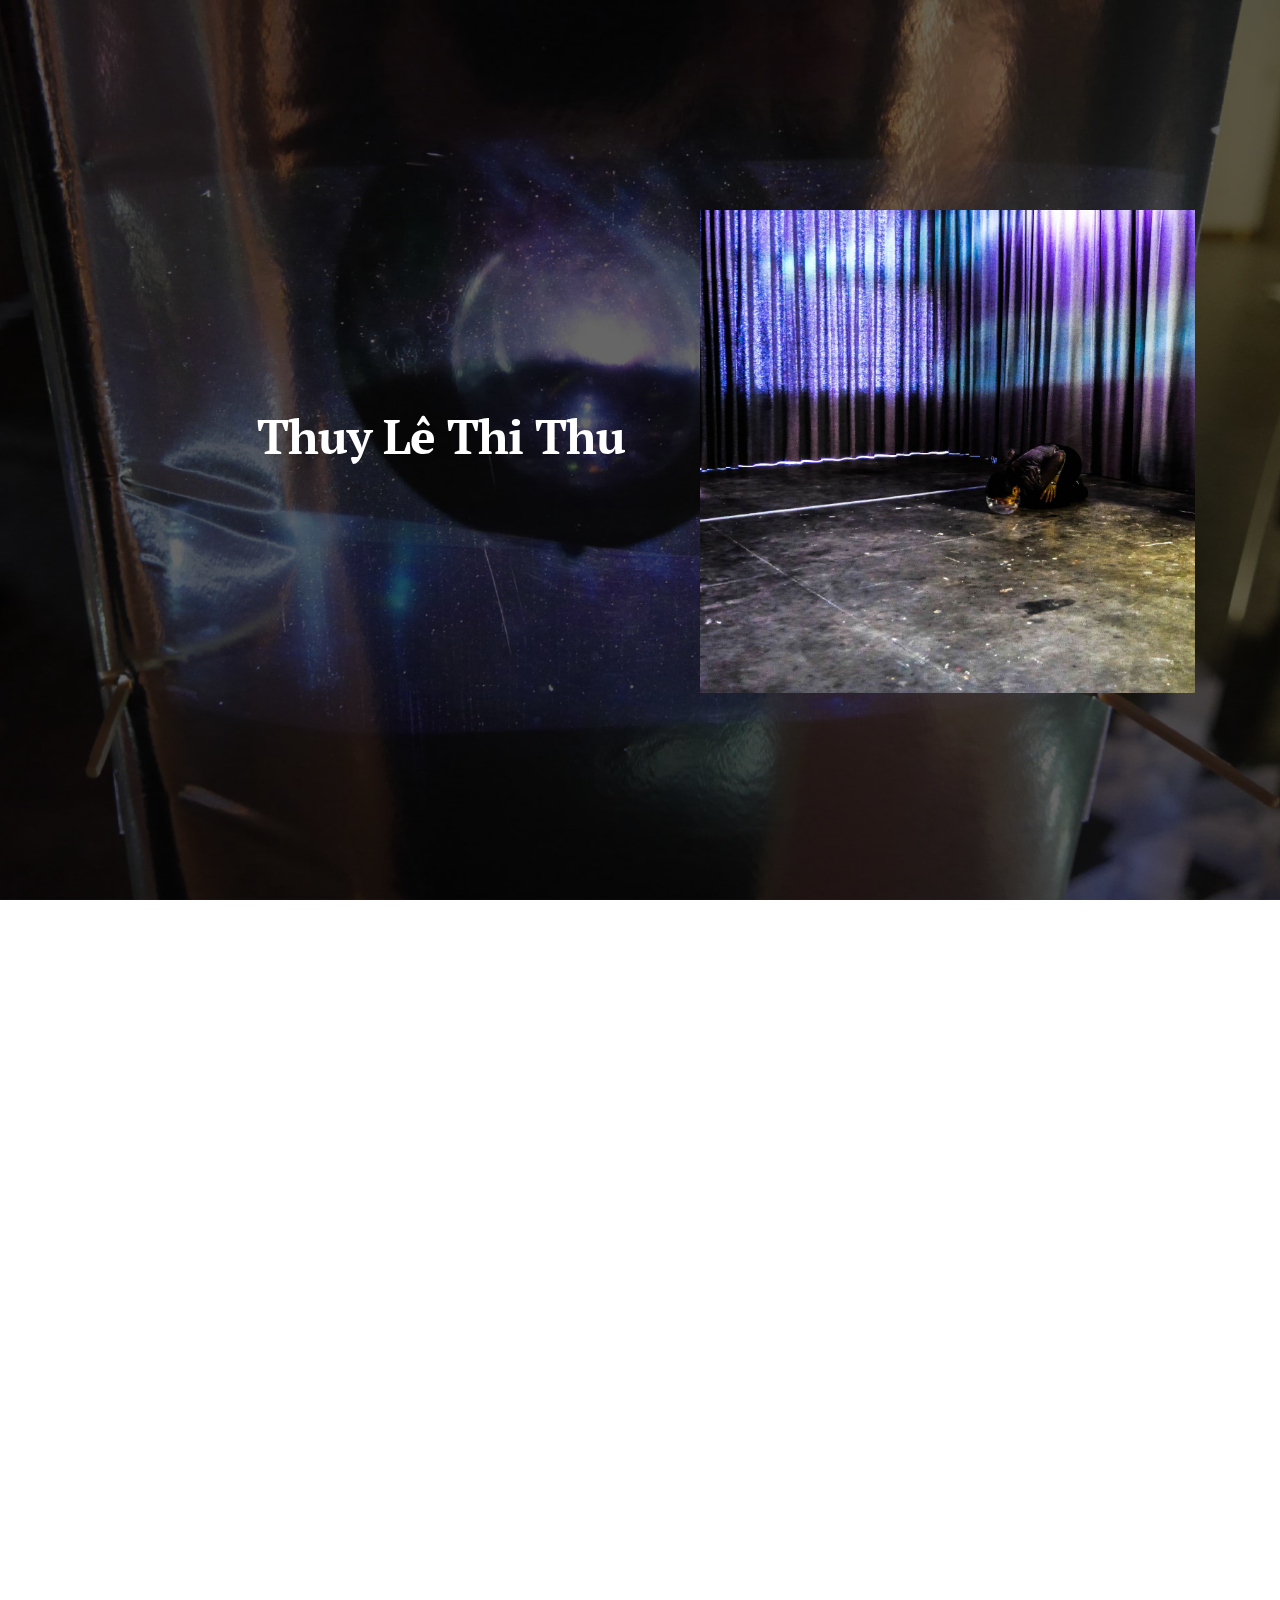
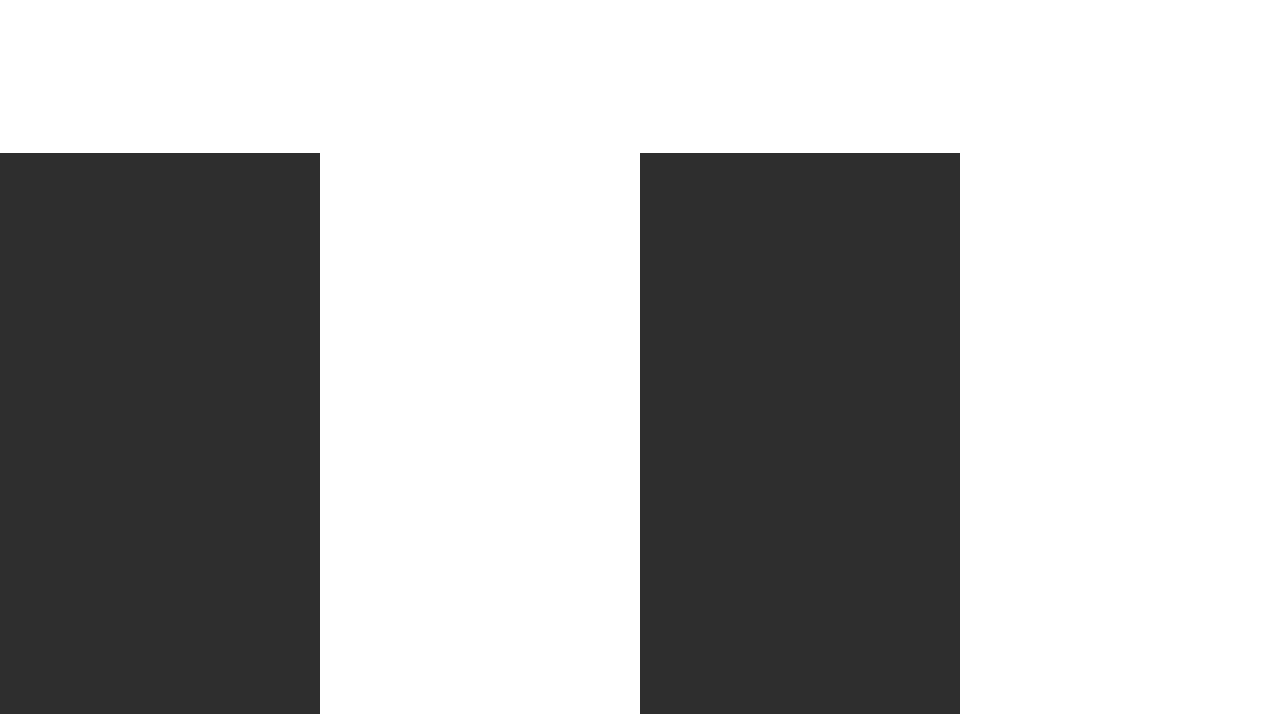
==== index.html @ 08c56f31 "create github pages" ====
<!DOCTYPE html>
<html>
<head>
  <!-- Site made with Mobirise Website Builder v3.12.1, https://mobirise.com -->
  <meta charset="UTF-8">
  <meta http-equiv="X-UA-Compatible" content="IE=edge">
  <meta name="generator" content="Mobirise v3.12.1, mobirise.com">
  <meta name="viewport" content="width=device-width, initial-scale=1">
  <link rel="shortcut icon" href="assets/images/logo.png" type="image/x-icon">
  <meta name="description" content="© Thuy Lê Thi Thu">
  <title>Website_1</title>
  <link rel="stylesheet" href="https://fonts.googleapis.com/css?family=Lora:400,700,400italic,700italic&amp;subset=latin">
  <link rel="stylesheet" href="https://fonts.googleapis.com/css?family=Montserrat:400,700">
  <link rel="stylesheet" href="https://fonts.googleapis.com/css?family=Raleway:100,100i,200,200i,300,300i,400,400i,500,500i,600,600i,700,700i,800,800i,900,900i">
  <link rel="stylesheet" href="assets/bootstrap-material-design-font/css/material.css">
  <link rel="stylesheet" href="assets/tether/tether.min.css">
  <link rel="stylesheet" href="assets/bootstrap/css/bootstrap.min.css">
  <link rel="stylesheet" href="assets/animate.css/animate.min.css">
  <link rel="stylesheet" href="assets/theme/css/style.css">
  <link rel="stylesheet" href="assets/mobirise/css/mbr-additional.css" type="text/css">
  
  
  
</head>
<body>
<section class="mbr-section mbr-section-hero mbr-section-full header2 mbr-parallax-background" id="index-header2-1" style="background-image: url(assets/images/mobirise-2000x1333.jpg);">

    <div class="mbr-overlay" style="opacity: 0.6; background-color: rgb(0, 0, 0);">
    </div>

    <div class="mbr-table mbr-table-full">
        <div class="mbr-table-cell">

            <div class="container">
                <div class="mbr-section row">
                    <div class="mbr-table-md-up">
                        
                        
                        

                        <div class="mbr-table-cell col-md-5 content-size text-xs-center text-md-right">

                            <h3 class="mbr-section-title display-2">Thuy Lê Thi Thu</h3>

                            <div class="mbr-section-text">
                                <p></p>
                            </div>

                            

                        </div>
                        <div class="mbr-table-cell mbr-valign-top mbr-left-padding-md-up col-md-7 image-size" style="width: 50%;">
                            <div class="mbr-figure"><a href="index.html#index-image1-0"><img src="assets/images/p1050682-1400x1364.jpg" alt="©Thuy Lê Thi Thu" title="Gent 2017"></a></div>
                        </div>

                    </div>
                </div>
            </div>

        </div>
    </div>

    

</section>

<section class="engine"><a rel="external" href="https://mobirise.com">Mobirise Site Maker</a></section><section class="mbr-section mbr-section-nopadding mbr-figure--caption-outside-bottom" id="index-image1-0">
    <div class="mbr-figure">
        <div><a href="index.html#index-image1-0"><img src="assets/images/mobirise-1400x933.jpg" alt="©Thuy Lê Thi Thu" title="Gent 2017"></a></div>
        
    </div>
</section>

<section class="mbr-cards mbr-section mbr-section-nopadding" id="index-features1-0" style="background-color: rgb(255, 255, 255);">

        

    <div class="mbr-cards-row row striped">

        <div class="mbr-cards-col col-xs-12 col-lg-3" style="padding-top: 80px; padding-bottom: 80px;">
            <div class="container">
                <div class="card cart-block">
                    <div class="card-img"><a href="index.html#index-image1-0"><img src="assets/images/mobirise-600x900.jpg" class="card-img-top" title="© Thuy Lê Thi Thu"></a></div>
                    <div class="card-block">
                        <h4 class="card-title"></h4>
                        <h5 class="card-subtitle"></h5>
                        
                        
                    </div>
                </div>
            </div>
        </div>
        <div class="mbr-cards-col col-xs-12 col-lg-3" style="padding-top: 80px; padding-bottom: 80px;">
            <div class="container">
                <div class="card cart-block">
                    <div class="card-img"><a href="index.html#index-image1-0"><img src="assets/images/mobirise-600x450.jpg" class="card-img-top" title="Gent 2017"></a></div>
                    <div class="card-block">
                        <h4 class="card-title"></h4>
                        <h5 class="card-subtitle"></h5>
                        
                        
                    </div>
                </div>
            </div>
        </div>
        <div class="mbr-cards-col col-xs-12 col-lg-3" style="padding-top: 80px; padding-bottom: 80px;">
            <div class="container">
                <div class="card cart-block">
                    <div class="card-img"><a href="index.html#index-image1-0"><img src="assets/images/img-4206kopie-600x653.jpg" class="card-img-top" alt="© Thuy Lê Thi Thu" title="Gent 2017"></a></div>
                    <div class="card-block">
                        <h4 class="card-title"></h4>
                        <h5 class="card-subtitle"></h5>
                        
                        
                    </div>
                </div>
            </div>
        </div>
        <div class="mbr-cards-col col-xs-12 col-lg-3" style="padding-top: 80px; padding-bottom: 80px;">
            <div class="container">
                <div class="card cart-block">
                    <div class="card-img"><a href="index.html#index-image1-0"><img src="assets/images/mobirise-4-600x400.jpg" class="card-img-top" alt="© Thuy Lê Thi Thu" title="Gent 2017"></a></div>
                    <div class="card-block">
                        <h4 class="card-title"></h4>
                        <h5 class="card-subtitle"></h5>
                        
                        
                    </div>
                </div>
            </div>
        </div>
        
        
    </div>
</section>


  <script src="assets/web/assets/jquery/jquery.min.js"></script>
  <script src="assets/tether/tether.min.js"></script>
  <script src="assets/bootstrap/js/bootstrap.min.js"></script>
  <script src="assets/smooth-scroll/smooth-scroll.js"></script>
  <script src="assets/jarallax/jarallax.js"></script>
  <script src="assets/viewport-checker/jquery.viewportchecker.js"></script>
  <script src="assets/theme/js/script.js"></script>
  
  
  <input name="animation" type="hidden">
  </body>
</html>
---- assets/bootstrap-material-design-font/css/material.css ----
@font-face {
  font-family: 'Material-Design-Icons';
  src: url('../fonts/Material-Design-Icons.eot?3ocs8m');
  src: url('../fonts/Material-Design-Icons.eot?#iefix3ocs8m') format('embedded-opentype'), url('../fonts/Material-Design-Icons.woff?3ocs8m') format('woff'), url('../fonts/Material-Design-Icons.ttf?3ocs8m') format('truetype'), url('../fonts/Material-Design-Icons.svg?3ocs8m#Material-Design-Icons') format('svg');
  font-weight: normal;
  font-style: normal;
}
[class^="mdi-"],
[class*="mdi-"] {
  speak: none;
  display: inline-block;
  font-style: normal;
  font-variant:normal;
  font-weight:normal;
  /*font-size:24px;*/
  line-height:1;
  font-family:'Material-Design-Icons' !important;
  text-rendering: auto;
  
  -webkit-font-smoothing: antialiased;
  -moz-osx-font-smoothing: grayscale;
  -webkit-transform: translate(0, 0);
      -ms-transform: translate(0, 0);
          transform: translate(0, 0);
}
[class^="mdi-"]:before,
[class*="mdi-"]:before {
  display: inline-block;
  speak: none;
  text-decoration: inherit;
}
[class^="mdi-"].pull-left,
[class*="mdi-"].pull-left {
  margin-right: .3em;
}
[class^="mdi-"].pull-right,
[class*="mdi-"].pull-right {
  margin-left: .3em;
}
[class^="mdi-"].mdi-lg:before,
[class*="mdi-"].mdi-lg:before,
[class^="mdi-"].mdi-lg:after,
[class*="mdi-"].mdi-lg:after {
  font-size: 1.33333333em;
  line-height: 0.75em;
  vertical-align: -15%;
}
[class^="mdi-"].mdi-2x:before,
[class*="mdi-"].mdi-2x:before,
[class^="mdi-"].mdi-2x:after,
[class*="mdi-"].mdi-2x:after {
  font-size: 2em;
}
[class^="mdi-"].mdi-3x:before,
[class*="mdi-"].mdi-3x:before,
[class^="mdi-"].mdi-3x:after,
[class*="mdi-"].mdi-3x:after {
  font-size: 3em;
}
[class^="mdi-"].mdi-4x:before,
[class*="mdi-"].mdi-4x:before,
[class^="mdi-"].mdi-4x:after,
[class*="mdi-"].mdi-4x:after {
  font-size: 4em;
}
[class^="mdi-"].mdi-5x:before,
[class*="mdi-"].mdi-5x:before,
[class^="mdi-"].mdi-5x:after,
[class*="mdi-"].mdi-5x:after {
  font-size: 5em;
}
[class^="mdi-device-signal-cellular-"]:after,
[class^="mdi-device-battery-"]:after,
[class^="mdi-device-battery-charging-"]:after,
[class^="mdi-device-signal-cellular-connected-no-internet-"]:after,
[class^="mdi-device-signal-wifi-"]:after,
[class^="mdi-device-signal-wifi-statusbar-not-connected"]:after,
.mdi-device-network-wifi:after {
  opacity: .3;
  position: absolute;
  left: 0;
  top: 0;
  z-index: 1;
  display: inline-block;
  speak: none;
  text-decoration: inherit;
}
[class^="mdi-device-signal-cellular-"]:after {
  content: "\e758";
}
[class^="mdi-device-battery-"]:after {
  content: "\e735";
}
[class^="mdi-device-battery-charging-"]:after {
  content: "\e733";
}
[class^="mdi-device-signal-cellular-connected-no-internet-"]:after {
  content: "\e75d";
}
[class^="mdi-device-signal-wifi-"]:after,
.mdi-device-network-wifi:after {
  content: "\e765";
}
[class^="mdi-device-signal-wifi-statusbasr-not-connected"]:after {
  content: "\e8f7";
}
.mdi-device-signal-cellular-off:after,
.mdi-device-signal-cellular-null:after,
.mdi-device-signal-cellular-no-sim:after,
.mdi-device-signal-wifi-off:after,
.mdi-device-signal-wifi-4-bar:after,
.mdi-device-signal-cellular-4-bar:after,
.mdi-device-battery-alert:after,
.mdi-device-signal-cellular-connected-no-internet-4-bar:after,
.mdi-device-battery-std:after,
.mdi-device-battery-full .mdi-device-battery-unknown:after {
  content: "";
}
.mdi-fw {
  width: 1.28571429em;
  text-align: center;
}
.mdi-ul {
  padding-left: 0;
  margin-left: 2.14285714em;
  list-style-type: none;
}
.mdi-ul > li {
  position: relative;
}
.mdi-li {
  position: absolute;
  left: -2.14285714em;
  width: 2.14285714em;
  top: 0.14285714em;
  text-align: center;
}
.mdi-li.mdi-lg {
  left: -1.85714286em;
}
.mdi-border {
  padding: .2em .25em .15em;
  border: solid 0.08em #eeeeee;
  border-radius: .1em;
}
.mdi-spin {
  -webkit-animation: mdi-spin 2s infinite linear;
  animation: mdi-spin 2s infinite linear;
  -webkit-transform-origin: 50% 50%;
  -ms-transform-origin: 50% 50%;
      transform-origin: 50% 50%;
}
.mdi-pulse {
  -webkit-animation: mdi-spin 1s steps(8) infinite;
  animation: mdi-spin 1s steps(8) infinite;
  -webkit-transform-origin: 50% 50%;
  -ms-transform-origin: 50% 50%;
      transform-origin: 50% 50%;
}
@-webkit-keyframes mdi-spin {
  0% {
    -webkit-transform: rotate(0deg);
    transform: rotate(0deg);
  }
  100% {
    -webkit-transform: rotate(359deg);
    transform: rotate(359deg);
  }
}
@keyframes mdi-spin {
  0% {
    -webkit-transform: rotate(0deg);
    transform: rotate(0deg);
  }
  100% {
    -webkit-transform: rotate(359deg);
    transform: rotate(359deg);
  }
}
.mdi-rotate-90 {
  filter: progid:DXImageTransform.Microsoft.BasicImage(rotation=1);
  -webkit-transform: rotate(90deg);
  -ms-transform: rotate(90deg);
  transform: rotate(90deg);
}
.mdi-rotate-180 {
  filter: progid:DXImageTransform.Microsoft.BasicImage(rotation=2);
  -webkit-transform: rotate(180deg);
  -ms-transform: rotate(180deg);
  transform: rotate(180deg);
}
.mdi-rotate-270 {
  filter: progid:DXImageTransform.Microsoft.BasicImage(rotation=3);
  -webkit-transform: rotate(270deg);
  -ms-transform: rotate(270deg);
  transform: rotate(270deg);
}
.mdi-flip-horizontal {
  filter: progid:DXImageTransform.Microsoft.BasicImage(rotation=0, mirror=1);
  -webkit-transform: scale(-1, 1);
  -ms-transform: scale(-1, 1);
  transform: scale(-1, 1);
}
.mdi-flip-vertical {
  filter: progid:DXImageTransform.Microsoft.BasicImage(rotation=2, mirror=1);
  -webkit-transform: scale(1, -1);
  -ms-transform: scale(1, -1);
  transform: scale(1, -1);
}
:root .mdi-rotate-90,
:root .mdi-rotate-180,
:root .mdi-rotate-270,
:root .mdi-flip-horizontal,
:root .mdi-flip-vertical {
  -webkit-filter: none;
          filter: none;
}
.mdi-stack {
  position: relative;
  display: inline-block;
  width: 2em;
  height: 2em;
  line-height: 2em;
  vertical-align: middle;
}
.mdi-stack-1x,
.mdi-stack-2x {
  position: absolute;
  left: 0;
  width: 100%;
  text-align: center;
}
.mdi-stack-1x {
  line-height: inherit;
}
.mdi-stack-2x {
  font-size: 2em;
}
.mdi-inverse {
  color: #ffffff;
}
/* Start Icons */
.mdi-action-3d-rotation:before {
  content: "\e600";
}
.mdi-action-accessibility:before {
  content: "\e601";
}
.mdi-action-account-balance-wallet:before {
  content: "\e602";
}
.mdi-action-account-balance:before {
  content: "\e603";
}
.mdi-action-account-box:before {
  content: "\e604";
}
.mdi-action-account-child:before {
  content: "\e605";
}
.mdi-action-account-circle:before {
  content: "\e606";
}
.mdi-action-add-shopping-cart:before {
  content: "\e607";
}
.mdi-action-alarm-add:before {
  content: "\e608";
}
.mdi-action-alarm-off:before {
  content: "\e609";
}
.mdi-action-alarm-on:before {
  content: "\e60a";
}
.mdi-action-alarm:before {
  content: "\e60b";
}
.mdi-action-android:before {
  content: "\e60c";
}
.mdi-action-announcement:before {
  content: "\e60d";
}
.mdi-action-aspect-ratio:before {
  content: "\e60e";
}
.mdi-action-assessment:before {
  content: "\e60f";
}
.mdi-action-assignment-ind:before {
  content: "\e610";
}
.mdi-action-assignment-late:before {
  content: "\e611";
}
.mdi-action-assignment-return:before {
  content: "\e612";
}
.mdi-action-assignment-returned:before {
  content: "\e613";
}
.mdi-action-assignment-turned-in:before {
  content: "\e614";
}
.mdi-action-assignment:before {
  content: "\e615";
}
.mdi-action-autorenew:before {
  content: "\e616";
}
.mdi-action-backup:before {
  content: "\e617";
}
.mdi-action-book:before {
  content: "\e618";
}
.mdi-action-bookmark-outline:before {
  content: "\e619";
}
.mdi-action-bookmark:before {
  content: "\e61a";
}
.mdi-action-bug-report:before {
  content: "\e61b";
}
.mdi-action-cached:before {
  content: "\e61c";
}
.mdi-action-check-circle:before {
  content: "\e61d";
}
.mdi-action-class:before {
  content: "\e61e";
}
.mdi-action-credit-card:before {
  content: "\e61f";
}
.mdi-action-dashboard:before {
  content: "\e620";
}
.mdi-action-delete:before {
  content: "\e621";
}
.mdi-action-description:before {
  content: "\e622";
}
.mdi-action-dns:before {
  content: "\e623";
}
.mdi-action-done-all:before {
  content: "\e624";
}
.mdi-action-done:before {
  content: "\e625";
}
.mdi-action-event:before {
  content: "\e626";
}
.mdi-action-exit-to-app:before {
  content: "\e627";
}
.mdi-action-explore:before {
  content: "\e628";
}
.mdi-action-extension:before {
  content: "\e629";
}
.mdi-action-face-unlock:before {
  content: "\e62a";
}
.mdi-action-favorite-outline:before {
  content: "\e62b";
}
.mdi-action-favorite:before {
  content: "\e62c";
}
.mdi-action-find-in-page:before {
  content: "\e62d";
}
.mdi-action-find-replace:before {
  content: "\e62e";
}
.mdi-action-flip-to-back:before {
  content: "\e62f";
}
.mdi-action-flip-to-front:before {
  content: "\e630";
}
.mdi-action-get-app:before {
  content: "\e631";
}
.mdi-action-grade:before {
  content: "\e632";
}
.mdi-action-group-work:before {
  content: "\e633";
}
.mdi-action-help:before {
  content: "\e634";
}
.mdi-action-highlight-remove:before {
  content: "\e635";
}
.mdi-action-history:before {
  content: "\e636";
}
.mdi-action-home:before {
  content: "\e637";
}
.mdi-action-https:before {
  content: "\e638";
}
.mdi-action-info-outline:before {
  content: "\e639";
}
.mdi-action-info:before {
  content: "\e63a";
}
.mdi-action-input:before {
  content: "\e63b";
}
.mdi-action-invert-colors:before {
  content: "\e63c";
}
.mdi-action-label-outline:before {
  content: "\e63d";
}
.mdi-action-label:before {
  content: "\e63e";
}
.mdi-action-language:before {
  content: "\e63f";
}
.mdi-action-launch:before {
  content: "\e640";
}
.mdi-action-list:before {
  content: "\e641";
}
.mdi-action-lock-open:before {
  content: "\e642";
}
.mdi-action-lock-outline:before {
  content: "\e643";
}
.mdi-action-lock:before {
  content: "\e644";
}
.mdi-action-loyalty:before {
  content: "\e645";
}
.mdi-action-markunread-mailbox:before {
  content: "\e646";
}
.mdi-action-note-add:before {
  content: "\e647";
}
.mdi-action-open-in-browser:before {
  content: "\e648";
}
.mdi-action-open-in-new:before {
  content: "\e649";
}
.mdi-action-open-with:before {
  content: "\e64a";
}
.mdi-action-pageview:before {
  content: "\e64b";
}
.mdi-action-payment:before {
  content: "\e64c";
}
.mdi-action-perm-camera-mic:before {
  content: "\e64d";
}
.mdi-action-perm-contact-cal:before {
  content: "\e64e";
}
.mdi-action-perm-data-setting:before {
  content: "\e64f";
}
.mdi-action-perm-device-info:before {
  content: "\e650";
}
.mdi-action-perm-identity:before {
  content: "\e651";
}
.mdi-action-perm-media:before {
  content: "\e652";
}
.mdi-action-perm-phone-msg:before {
  content: "\e653";
}
.mdi-action-perm-scan-wifi:before {
  content: "\e654";
}
.mdi-action-picture-in-picture:before {
  content: "\e655";
}
.mdi-action-polymer:before {
  content: "\e656";
}
.mdi-action-print:before {
  content: "\e657";
}
.mdi-action-query-builder:before {
  content: "\e658";
}
.mdi-action-question-answer:before {
  content: "\e659";
}
.mdi-action-receipt:before {
  content: "\e65a";
}
.mdi-action-redeem:before {
  content: "\e65b";
}
.mdi-action-reorder:before {
  content: "\e65c";
}
.mdi-action-report-problem:before {
  content: "\e65d";
}
.mdi-action-restore:before {
  content: "\e65e";
}
.mdi-action-room:before {
  content: "\e65f";
}
.mdi-action-schedule:before {
  content: "\e660";
}
.mdi-action-search:before {
  content: "\e661";
}
.mdi-action-settings-applications:before {
  content: "\e662";
}
.mdi-action-settings-backup-restore:before {
  content: "\e663";
}
.mdi-action-settings-bluetooth:before {
  content: "\e664";
}
.mdi-action-settings-cell:before {
  content: "\e665";
}
.mdi-action-settings-display:before {
  content: "\e666";
}
.mdi-action-settings-ethernet:before {
  content: "\e667";
}
.mdi-action-settings-input-antenna:before {
  content: "\e668";
}
.mdi-action-settings-input-component:before {
  content: "\e669";
}
.mdi-action-settings-input-composite:before {
  content: "\e66a";
}
.mdi-action-settings-input-hdmi:before {
  content: "\e66b";
}
.mdi-action-settings-input-svideo:before {
  content: "\e66c";
}
.mdi-action-settings-overscan:before {
  content: "\e66d";
}
.mdi-action-settings-phone:before {
  content: "\e66e";
}
.mdi-action-settings-power:before {
  content: "\e66f";
}
.mdi-action-settings-remote:before {
  content: "\e670";
}
.mdi-action-settings-voice:before {
  content: "\e671";
}
.mdi-action-settings:before {
  content: "\e672";
}
.mdi-action-shop-two:before {
  content: "\e673";
}
.mdi-action-shop:before {
  content: "\e674";
}
.mdi-action-shopping-basket:before {
  content: "\e675";
}
.mdi-action-shopping-cart:before {
  content: "\e676";
}
.mdi-action-speaker-notes:before {
  content: "\e677";
}
.mdi-action-spellcheck:before {
  content: "\e678";
}
.mdi-action-star-rate:before {
  content: "\e679";
}
.mdi-action-stars:before {
  content: "\e67a";
}
.mdi-action-store:before {
  content: "\e67b";
}
.mdi-action-subject:before {
  content: "\e67c";
}
.mdi-action-supervisor-account:before {
  content: "\e67d";
}
.mdi-action-swap-horiz:before {
  content: "\e67e";
}
.mdi-action-swap-vert-circle:before {
  content: "\e67f";
}
.mdi-action-swap-vert:before {
  content: "\e680";
}
.mdi-action-system-update-tv:before {
  content: "\e681";
}
.mdi-action-tab-unselected:before {
  content: "\e682";
}
.mdi-action-tab:before {
  content: "\e683";
}
.mdi-action-theaters:before {
  content: "\e684";
}
.mdi-action-thumb-down:before {
  content: "\e685";
}
.mdi-action-thumb-up:before {
  content: "\e686";
}
.mdi-action-thumbs-up-down:before {
  content: "\e687";
}
.mdi-action-toc:before {
  content: "\e688";
}
.mdi-action-today:before {
  content: "\e689";
}
.mdi-action-track-changes:before {
  content: "\e68a";
}
.mdi-action-translate:before {
  content: "\e68b";
}
.mdi-action-trending-down:before {
  content: "\e68c";
}
.mdi-action-trending-neutral:before {
  content: "\e68d";
}
.mdi-action-trending-up:before {
  content: "\e68e";
}
.mdi-action-turned-in-not:before {
  content: "\e68f";
}
.mdi-action-turned-in:before {
  content: "\e690";
}
.mdi-action-verified-user:before {
  content: "\e691";
}
.mdi-action-view-agenda:before {
  content: "\e692";
}
.mdi-action-view-array:before {
  content: "\e693";
}
.mdi-action-view-carousel:before {
  content: "\e694";
}
.mdi-action-view-column:before {
  content: "\e695";
}
.mdi-action-view-day:before {
  content: "\e696";
}
.mdi-action-view-headline:before {
  content: "\e697";
}
.mdi-action-view-list:before {
  content: "\e698";
}
.mdi-action-view-module:before {
  content: "\e699";
}
.mdi-action-view-quilt:before {
  content: "\e69a";
}
.mdi-action-view-stream:before {
  content: "\e69b";
}
.mdi-action-view-week:before {
  content: "\e69c";
}
.mdi-action-visibility-off:before {
  content: "\e69d";
}
.mdi-action-visibility:before {
  content: "\e69e";
}
.mdi-action-wallet-giftcard:before {
  content: "\e69f";
}
.mdi-action-wallet-membership:before {
  content: "\e6a0";
}
.mdi-action-wallet-travel:before {
  content: "\e6a1";
}
.mdi-action-work:before {
  content: "\e6a2";
}
.mdi-alert-error:before {
  content: "\e6a3";
}
.mdi-alert-warning:before {
  content: "\e6a4";
}
.mdi-av-album:before {
  content: "\e6a5";
}
.mdi-av-closed-caption:before {
  content: "\e6a6";
}
.mdi-av-equalizer:before {
  content: "\e6a7";
}
.mdi-av-explicit:before {
  content: "\e6a8";
}
.mdi-av-fast-forward:before {
  content: "\e6a9";
}
.mdi-av-fast-rewind:before {
  content: "\e6aa";
}
.mdi-av-games:before {
  content: "\e6ab";
}
.mdi-av-hearing:before {
  content: "\e6ac";
}
.mdi-av-high-quality:before {
  content: "\e6ad";
}
.mdi-av-loop:before {
  content: "\e6ae";
}
.mdi-av-mic-none:before {
  content: "\e6af";
}
.mdi-av-mic-off:before {
  content: "\e6b0";
}
.mdi-av-mic:before {
  content: "\e6b1";
}
.mdi-av-movie:before {
  content: "\e6b2";
}
.mdi-av-my-library-add:before {
  content: "\e6b3";
}
.mdi-av-my-library-books:before {
  content: "\e6b4";
}
.mdi-av-my-library-music:before {
  content: "\e6b5";
}
.mdi-av-new-releases:before {
  content: "\e6b6";
}
.mdi-av-not-interested:before {
  content: "\e6b7";
}
.mdi-av-pause-circle-fill:before {
  content: "\e6b8";
}
.mdi-av-pause-circle-outline:before {
  content: "\e6b9";
}
.mdi-av-pause:before {
  content: "\e6ba";
}
.mdi-av-play-arrow:before {
  content: "\e6bb";
}
.mdi-av-play-circle-fill:before {
  content: "\e6bc";
}
.mdi-av-play-circle-outline:before {
  content: "\e6bd";
}
.mdi-av-play-shopping-bag:before {
  content: "\e6be";
}
.mdi-av-playlist-add:before {
  content: "\e6bf";
}
.mdi-av-queue-music:before {
  content: "\e6c0";
}
.mdi-av-queue:before {
  content: "\e6c1";
}
.mdi-av-radio:before {
  content: "\e6c2";
}
.mdi-av-recent-actors:before {
  content: "\e6c3";
}
.mdi-av-repeat-one:before {
  content: "\e6c4";
}
.mdi-av-repeat:before {
  content: "\e6c5";
}
.mdi-av-replay:before {
  content: "\e6c6";
}
.mdi-av-shuffle:before {
  content: "\e6c7";
}
.mdi-av-skip-next:before {
  content: "\e6c8";
}
.mdi-av-skip-previous:before {
  content: "\e6c9";
}
.mdi-av-snooze:before {
  content: "\e6ca";
}
.mdi-av-stop:before {
  content: "\e6cb";
}
.mdi-av-subtitles:before {
  content: "\e6cc";
}
.mdi-av-surround-sound:before {
  content: "\e6cd";
}
.mdi-av-timer:before {
  content: "\e6ce";
}
.mdi-av-video-collection:before {
  content: "\e6cf";
}
.mdi-av-videocam-off:before {
  content: "\e6d0";
}
.mdi-av-videocam:before {
  content: "\e6d1";
}
.mdi-av-volume-down:before {
  content: "\e6d2";
}
.mdi-av-volume-mute:before {
  content: "\e6d3";
}
.mdi-av-volume-off:before {
  content: "\e6d4";
}
.mdi-av-volume-up:before {
  content: "\e6d5";
}
.mdi-av-web:before {
  content: "\e6d6";
}
.mdi-communication-business:before {
  content: "\e6d7";
}
.mdi-communication-call-end:before {
  content: "\e6d8";
}
.mdi-communication-call-made:before {
  content: "\e6d9";
}
.mdi-communication-call-merge:before {
  content: "\e6da";
}
.mdi-communication-call-missed:before {
  content: "\e6db";
}
.mdi-communication-call-received:before {
  content: "\e6dc";
}
.mdi-communication-call-split:before {
  content: "\e6dd";
}
.mdi-communication-call:before {
  content: "\e6de";
}
.mdi-communication-chat:before {
  content: "\e6df";
}
.mdi-communication-clear-all:before {
  content: "\e6e0";
}
.mdi-communication-comment:before {
  content: "\e6e1";
}
.mdi-communication-contacts:before {
  content: "\e6e2";
}
.mdi-communication-dialer-sip:before {
  content: "\e6e3";
}
.mdi-communication-dialpad:before {
  content: "\e6e4";
}
.mdi-communication-dnd-on:before {
  content: "\e6e5";
}
.mdi-communication-email:before {
  content: "\e6e6";
}
.mdi-communication-forum:before {
  content: "\e6e7";
}
.mdi-communication-import-export:before {
  content: "\e6e8";
}
.mdi-communication-invert-colors-off:before {
  content: "\e6e9";
}
.mdi-communication-invert-colors-on:before {
  content: "\e6ea";
}
.mdi-communication-live-help:before {
  content: "\e6eb";
}
.mdi-communication-location-off:before {
  content: "\e6ec";
}
.mdi-communication-location-on:before {
  content: "\e6ed";
}
.mdi-communication-message:before {
  content: "\e6ee";
}
.mdi-communication-messenger:before {
  content: "\e6ef";
}
.mdi-communication-no-sim:before {
  content: "\e6f0";
}
.mdi-communication-phone:before {
  content: "\e6f1";
}
.mdi-communication-portable-wifi-off:before {
  content: "\e6f2";
}
.mdi-communication-quick-contacts-dialer:before {
  content: "\e6f3";
}
.mdi-communication-quick-contacts-mail:before {
  content: "\e6f4";
}
.mdi-communication-ring-volume:before {
  content: "\e6f5";
}
.mdi-communication-stay-current-landscape:before {
  content: "\e6f6";
}
.mdi-communication-stay-current-portrait:before {
  content: "\e6f7";
}
.mdi-communication-stay-primary-landscape:before {
  content: "\e6f8";
}
.mdi-communication-stay-primary-portrait:before {
  content: "\e6f9";
}
.mdi-communication-swap-calls:before {
  content: "\e6fa";
}
.mdi-communication-textsms:before {
  content: "\e6fb";
}
.mdi-communication-voicemail:before {
  content: "\e6fc";
}
.mdi-communication-vpn-key:before {
  content: "\e6fd";
}
.mdi-content-add-box:before {
  content: "\e6fe";
}
.mdi-content-add-circle-outline:before {
  content: "\e6ff";
}
.mdi-content-add-circle:before {
  content: "\e700";
}
.mdi-content-add:before {
  content: "\e701";
}
.mdi-content-archive:before {
  content: "\e702";
}
.mdi-content-backspace:before {
  content: "\e703";
}
.mdi-content-block:before {
  content: "\e704";
}
.mdi-content-clear:before {
  content: "\e705";
}
.mdi-content-content-copy:before {
  content: "\e706";
}
.mdi-content-content-cut:before {
  content: "\e707";
}
.mdi-content-content-paste:before {
  content: "\e708";
}
.mdi-content-create:before {
  content: "\e709";
}
.mdi-content-drafts:before {
  content: "\e70a";
}
.mdi-content-filter-list:before {
  content: "\e70b";
}
.mdi-content-flag:before {
  content: "\e70c";
}
.mdi-content-forward:before {
  content: "\e70d";
}
.mdi-content-gesture:before {
  content: "\e70e";
}
.mdi-content-inbox:before {
  content: "\e70f";
}
.mdi-content-link:before {
  content: "\e710";
}
.mdi-content-mail:before {
  content: "\e711";
}
.mdi-content-markunread:before {
  content: "\e712";
}
.mdi-content-redo:before {
  content: "\e713";
}
.mdi-content-remove-circle-outline:before {
  content: "\e714";
}
.mdi-content-remove-circle:before {
  content: "\e715";
}
.mdi-content-remove:before {
  content: "\e716";
}
.mdi-content-reply-all:before {
  content: "\e717";
}
.mdi-content-reply:before {
  content: "\e718";
}
.mdi-content-report:before {
  content: "\e719";
}
.mdi-content-save:before {
  content: "\e71a";
}
.mdi-content-select-all:before {
  content: "\e71b";
}
.mdi-content-send:before {
  content: "\e71c";
}
.mdi-content-sort:before {
  content: "\e71d";
}
.mdi-content-text-format:before {
  content: "\e71e";
}
.mdi-content-undo:before {
  content: "\e71f";
}
.mdi-editor-attach-file:before {
  content: "\e776";
}
.mdi-editor-attach-money:before {
  content: "\e777";
}
.mdi-editor-border-all:before {
  content: "\e778";
}
.mdi-editor-border-bottom:before {
  content: "\e779";
}
.mdi-editor-border-clear:before {
  content: "\e77a";
}
.mdi-editor-border-color:before {
  content: "\e77b";
}
.mdi-editor-border-horizontal:before {
  content: "\e77c";
}
.mdi-editor-border-inner:before {
  content: "\e77d";
}
.mdi-editor-border-left:before {
  content: "\e77e";
}
.mdi-editor-border-outer:before {
  content: "\e77f";
}
.mdi-editor-border-right:before {
  content: "\e780";
}
.mdi-editor-border-style:before {
  content: "\e781";
}
.mdi-editor-border-top:before {
  content: "\e782";
}
.mdi-editor-border-vertical:before {
  content: "\e783";
}
.mdi-editor-format-align-center:before {
  content: "\e784";
}
.mdi-editor-format-align-justify:before {
  content: "\e785";
}
.mdi-editor-format-align-left:before {
  content: "\e786";
}
.mdi-editor-format-align-right:before {
  content: "\e787";
}
.mdi-editor-format-bold:before {
  content: "\e788";
}
.mdi-editor-format-clear:before {
  content: "\e789";
}
.mdi-editor-format-color-fill:before {
  content: "\e78a";
}
.mdi-editor-format-color-reset:before {
  content: "\e78b";
}
.mdi-editor-format-color-text:before {
  content: "\e78c";
}
.mdi-editor-format-indent-decrease:before {
  content: "\e78d";
}
.mdi-editor-format-indent-increase:before {
  content: "\e78e";
}
.mdi-editor-format-italic:before {
  content: "\e78f";
}
.mdi-editor-format-line-spacing:before {
  content: "\e790";
}
.mdi-editor-format-list-bulleted:before {
  content: "\e791";
}
.mdi-editor-format-list-numbered:before {
  content: "\e792";
}
.mdi-editor-format-paint:before {
  content: "\e793";
}
.mdi-editor-format-quote:before {
  content: "\e794";
}
.mdi-editor-format-size:before {
  content: "\e795";
}
.mdi-editor-format-strikethrough:before {
  content: "\e796";
}
.mdi-editor-format-textdirection-l-to-r:before {
  content: "\e797";
}
.mdi-editor-format-textdirection-r-to-l:before {
  content: "\e798";
}
.mdi-editor-format-underline:before {
  content: "\e799";
}
.mdi-editor-functions:before {
  content: "\e79a";
}
.mdi-editor-insert-chart:before {
  content: "\e79b";
}
.mdi-editor-insert-comment:before {
  content: "\e79c";
}
.mdi-editor-insert-drive-file:before {
  content: "\e79d";
}
.mdi-editor-insert-emoticon:before {
  content: "\e79e";
}
.mdi-editor-insert-invitation:before {
  content: "\e79f";
}
.mdi-editor-insert-link:before {
  content: "\e7a0";
}
.mdi-editor-insert-photo:before {
  content: "\e7a1";
}
.mdi-editor-merge-type:before {
  content: "\e7a2";
}
.mdi-editor-mode-comment:before {
  content: "\e7a3";
}
.mdi-editor-mode-edit:before {
  content: "\e7a4";
}
.mdi-editor-publish:before {
  content: "\e7a5";
}
.mdi-editor-vertical-align-bottom:before {
  content: "\e7a6";
}
.mdi-editor-vertical-align-center:before {
  content: "\e7a7";
}
.mdi-editor-vertical-align-top:before {
  content: "\e7a8";
}
.mdi-editor-wrap-text:before {
  content: "\e7a9";
}
.mdi-file-attachment:before {
  content: "\e7aa";
}
.mdi-file-cloud-circle:before {
  content: "\e7ab";
}
.mdi-file-cloud-done:before {
  content: "\e7ac";
}
.mdi-file-cloud-download:before {
  content: "\e7ad";
}
.mdi-file-cloud-off:before {
  content: "\e7ae";
}
.mdi-file-cloud-queue:before {
  content: "\e7af";
}
.mdi-file-cloud-upload:before {
  content: "\e7b0";
}
.mdi-file-cloud:before {
  content: "\e7b1";
}
.mdi-file-file-download:before {
  content: "\e7b2";
}
.mdi-file-file-upload:before {
  content: "\e7b3";
}
.mdi-file-folder-open:before {
  content: "\e7b4";
}
.mdi-file-folder-shared:before {
  content: "\e7b5";
}
.mdi-file-folder:before {
  content: "\e7b6";
}
.mdi-device-access-alarm:before {
  content: "\e720";
}
.mdi-device-access-alarms:before {
  content: "\e721";
}
.mdi-device-access-time:before {
  content: "\e722";
}
.mdi-device-add-alarm:before {
  content: "\e723";
}
.mdi-device-airplanemode-off:before {
  content: "\e724";
}
.mdi-device-airplanemode-on:before {
  content: "\e725";
}
.mdi-device-battery-20:before {
  content: "\e726";
}
.mdi-device-battery-30:before {
  content: "\e727";
}
.mdi-device-battery-50:before {
  content: "\e728";
}
.mdi-device-battery-60:before {
  content: "\e729";
}
.mdi-device-battery-80:before {
  content: "\e72a";
}
.mdi-device-battery-90:before {
  content: "\e72b";
}
.mdi-device-battery-alert:before {
  content: "\e72c";
}
.mdi-device-battery-charging-20:before {
  content: "\e72d";
}
.mdi-device-battery-charging-30:before {
  content: "\e72e";
}
.mdi-device-battery-charging-50:before {
  content: "\e72f";
}
.mdi-device-battery-charging-60:before {
  content: "\e730";
}
.mdi-device-battery-charging-80:before {
  content: "\e731";
}
.mdi-device-battery-charging-90:before {
  content: "\e732";
}
.mdi-device-battery-charging-full:before {
  content: "\e733";
}
.mdi-device-battery-full:before {
  content: "\e734";
}
.mdi-device-battery-std:before {
  content: "\e735";
}
.mdi-device-battery-unknown:before {
  content: "\e736";
}
.mdi-device-bluetooth-connected:before {
  content: "\e737";
}
.mdi-device-bluetooth-disabled:before {
  content: "\e738";
}
.mdi-device-bluetooth-searching:before {
  content: "\e739";
}
.mdi-device-bluetooth:before {
  content: "\e73a";
}
.mdi-device-brightness-auto:before {
  content: "\e73b";
}
.mdi-device-brightness-high:before {
  content: "\e73c";
}
.mdi-device-brightness-low:before {
  content: "\e73d";
}
.mdi-device-brightness-medium:before {
  content: "\e73e";
}
.mdi-device-data-usage:before {
  content: "\e73f";
}
.mdi-device-developer-mode:before {
  content: "\e740";
}
.mdi-device-devices:before {
  content: "\e741";
}
.mdi-device-dvr:before {
  content: "\e742";
}
.mdi-device-gps-fixed:before {
  content: "\e743";
}
.mdi-device-gps-not-fixed:before {
  content: "\e744";
}
.mdi-device-gps-off:before {
  content: "\e745";
}
.mdi-device-location-disabled:before {
  content: "\e746";
}
.mdi-device-location-searching:before {
  content: "\e747";
}
.mdi-device-multitrack-audio:before {
  content: "\e748";
}
.mdi-device-network-cell:before {
  content: "\e749";
}
.mdi-device-network-wifi:before {
  content: "\e74a";
}
.mdi-device-nfc:before {
  content: "\e74b";
}
.mdi-device-now-wallpaper:before {
  content: "\e74c";
}
.mdi-device-now-widgets:before {
  content: "\e74d";
}
.mdi-device-screen-lock-landscape:before {
  content: "\e74e";
}
.mdi-device-screen-lock-portrait:before {
  content: "\e74f";
}
.mdi-device-screen-lock-rotation:before {
  content: "\e750";
}
.mdi-device-screen-rotation:before {
  content: "\e751";
}
.mdi-device-sd-storage:before {
  content: "\e752";
}
.mdi-device-settings-system-daydream:before {
  content: "\e753";
}
.mdi-device-signal-cellular-0-bar:before {
  content: "\e754";
}
.mdi-device-signal-cellular-1-bar:before {
  content: "\e755";
}
.mdi-device-signal-cellular-2-bar:before {
  content: "\e756";
}
.mdi-device-signal-cellular-3-bar:before {
  content: "\e757";
}
.mdi-device-signal-cellular-4-bar:before {
  content: "\e758";
}
.mdi-signal-wifi-statusbar-connected-no-internet-after:before {
  content: "\e8f6";
}
.mdi-device-signal-cellular-connected-no-internet-0-bar:before {
  content: "\e759";
}
.mdi-device-signal-cellular-connected-no-internet-1-bar:before {
  content: "\e75a";
}
.mdi-device-signal-cellular-connected-no-internet-2-bar:before {
  content: "\e75b";
}
.mdi-device-signal-cellular-connected-no-internet-3-bar:before {
  content: "\e75c";
}
.mdi-device-signal-cellular-connected-no-internet-4-bar:before {
  content: "\e75d";
}
.mdi-device-signal-cellular-no-sim:before {
  content: "\e75e";
}
.mdi-device-signal-cellular-null:before {
  content: "\e75f";
}
.mdi-device-signal-cellular-off:before {
  content: "\e760";
}
.mdi-device-signal-wifi-0-bar:before {
  content: "\e761";
}
.mdi-device-signal-wifi-1-bar:before {
  content: "\e762";
}
.mdi-device-signal-wifi-2-bar:before {
  content: "\e763";
}
.mdi-device-signal-wifi-3-bar:before {
  content: "\e764";
}
.mdi-device-signal-wifi-4-bar:before {
  content: "\e765";
}
.mdi-device-signal-wifi-off:before {
  content: "\e766";
}
.mdi-device-signal-wifi-statusbar-1-bar:before {
  content: "\e767";
}
.mdi-device-signal-wifi-statusbar-2-bar:before {
  content: "\e768";
}
.mdi-device-signal-wifi-statusbar-3-bar:before {
  content: "\e769";
}
.mdi-device-signal-wifi-statusbar-4-bar:before {
  content: "\e76a";
}
.mdi-device-signal-wifi-statusbar-connected-no-internet-:before {
  content: "\e76b";
}
.mdi-device-signal-wifi-statusbar-connected-no-internet:before {
  content: "\e76f";
}
.mdi-device-signal-wifi-statusbar-connected-no-internet-2:before {
  content: "\e76c";
}
.mdi-device-signal-wifi-statusbar-connected-no-internet-3:before {
  content: "\e76d";
}
.mdi-device-signal-wifi-statusbar-connected-no-internet-4:before {
  content: "\e76e";
}
.mdi-signal-wifi-statusbar-not-connected-after:before {
  content: "\e8f7";
}
.mdi-device-signal-wifi-statusbar-not-connected:before {
  content: "\e770";
}
.mdi-device-signal-wifi-statusbar-null:before {
  content: "\e771";
}
.mdi-device-storage:before {
  content: "\e772";
}
.mdi-device-usb:before {
  content: "\e773";
}
.mdi-device-wifi-lock:before {
  content: "\e774";
}
.mdi-device-wifi-tethering:before {
  content: "\e775";
}
.mdi-hardware-cast-connected:before {
  content: "\e7b7";
}
.mdi-hardware-cast:before {
  content: "\e7b8";
}
.mdi-hardware-computer:before {
  content: "\e7b9";
}
.mdi-hardware-desktop-mac:before {
  content: "\e7ba";
}
.mdi-hardware-desktop-windows:before {
  content: "\e7bb";
}
.mdi-hardware-dock:before {
  content: "\e7bc";
}
.mdi-hardware-gamepad:before {
  content: "\e7bd";
}
.mdi-hardware-headset-mic:before {
  content: "\e7be";
}
.mdi-hardware-headset:before {
  content: "\e7bf";
}
.mdi-hardware-keyboard-alt:before {
  content: "\e7c0";
}
.mdi-hardware-keyboard-arrow-down:before {
  content: "\e7c1";
}
.mdi-hardware-keyboard-arrow-left:before {
  content: "\e7c2";
}
.mdi-hardware-keyboard-arrow-right:before {
  content: "\e7c3";
}
.mdi-hardware-keyboard-arrow-up:before {
  content: "\e7c4";
}
.mdi-hardware-keyboard-backspace:before {
  content: "\e7c5";
}
.mdi-hardware-keyboard-capslock:before {
  content: "\e7c6";
}
.mdi-hardware-keyboard-control:before {
  content: "\e7c7";
}
.mdi-hardware-keyboard-hide:before {
  content: "\e7c8";
}
.mdi-hardware-keyboard-return:before {
  content: "\e7c9";
}
.mdi-hardware-keyboard-tab:before {
  content: "\e7ca";
}
.mdi-hardware-keyboard-voice:before {
  content: "\e7cb";
}
.mdi-hardware-keyboard:before {
  content: "\e7cc";
}
.mdi-hardware-laptop-chromebook:before {
  content: "\e7cd";
}
.mdi-hardware-laptop-mac:before {
  content: "\e7ce";
}
.mdi-hardware-laptop-windows:before {
  content: "\e7cf";
}
.mdi-hardware-laptop:before {
  content: "\e7d0";
}
.mdi-hardware-memory:before {
  content: "\e7d1";
}
.mdi-hardware-mouse:before {
  content: "\e7d2";
}
.mdi-hardware-phone-android:before {
  content: "\e7d3";
}
.mdi-hardware-phone-iphone:before {
  content: "\e7d4";
}
.mdi-hardware-phonelink-off:before {
  content: "\e7d5";
}
.mdi-hardware-phonelink:before {
  content: "\e7d6";
}
.mdi-hardware-security:before {
  content: "\e7d7";
}
.mdi-hardware-sim-card:before {
  content: "\e7d8";
}
.mdi-hardware-smartphone:before {
  content: "\e7d9";
}
.mdi-hardware-speaker:before {
  content: "\e7da";
}
.mdi-hardware-tablet-android:before {
  content: "\e7db";
}
.mdi-hardware-tablet-mac:before {
  content: "\e7dc";
}
.mdi-hardware-tablet:before {
  content: "\e7dd";
}
.mdi-hardware-tv:before {
  content: "\e7de";
}
.mdi-hardware-watch:before {
  content: "\e7df";
}
.mdi-image-add-to-photos:before {
  content: "\e7e0";
}
.mdi-image-adjust:before {
  content: "\e7e1";
}
.mdi-image-assistant-photo:before {
  content: "\e7e2";
}
.mdi-image-audiotrack:before {
  content: "\e7e3";
}
.mdi-image-blur-circular:before {
  content: "\e7e4";
}
.mdi-image-blur-linear:before {
  content: "\e7e5";
}
.mdi-image-blur-off:before {
  content: "\e7e6";
}
.mdi-image-blur-on:before {
  content: "\e7e7";
}
.mdi-image-brightness-1:before {
  content: "\e7e8";
}
.mdi-image-brightness-2:before {
  content: "\e7e9";
}
.mdi-image-brightness-3:before {
  content: "\e7ea";
}
.mdi-image-brightness-4:before {
  content: "\e7eb";
}
.mdi-image-brightness-5:before {
  content: "\e7ec";
}
.mdi-image-brightness-6:before {
  content: "\e7ed";
}
.mdi-image-brightness-7:before {
  content: "\e7ee";
}
.mdi-image-brush:before {
  content: "\e7ef";
}
.mdi-image-camera-alt:before {
  content: "\e7f0";
}
.mdi-image-camera-front:before {
  content: "\e7f1";
}
.mdi-image-camera-rear:before {
  content: "\e7f2";
}
.mdi-image-camera-roll:before {
  content: "\e7f3";
}
.mdi-image-camera:before {
  content: "\e7f4";
}
.mdi-image-center-focus-strong:before {
  content: "\e7f5";
}
.mdi-image-center-focus-weak:before {
  content: "\e7f6";
}
.mdi-image-collections:before {
  content: "\e7f7";
}
.mdi-image-color-lens:before {
  content: "\e7f8";
}
.mdi-image-colorize:before {
  content: "\e7f9";
}
.mdi-image-compare:before {
  content: "\e7fa";
}
.mdi-image-control-point-duplicate:before {
  content: "\e7fb";
}
.mdi-image-control-point:before {
  content: "\e7fc";
}
.mdi-image-crop-3-2:before {
  content: "\e7fd";
}
.mdi-image-crop-5-4:before {
  content: "\e7fe";
}
.mdi-image-crop-7-5:before {
  content: "\e7ff";
}
.mdi-image-crop-16-9:before {
  content: "\e800";
}
.mdi-image-crop-din:before {
  content: "\e801";
}
.mdi-image-crop-free:before {
  content: "\e802";
}
.mdi-image-crop-landscape:before {
  content: "\e803";
}
.mdi-image-crop-original:before {
  content: "\e804";
}
.mdi-image-crop-portrait:before {
  content: "\e805";
}
.mdi-image-crop-square:before {
  content: "\e806";
}
.mdi-image-crop:before {
  content: "\e807";
}
.mdi-image-dehaze:before {
  content: "\e808";
}
.mdi-image-details:before {
  content: "\e809";
}
.mdi-image-edit:before {
  content: "\e80a";
}
.mdi-image-exposure-minus-1:before {
  content: "\e80b";
}
.mdi-image-exposure-minus-2:before {
  content: "\e80c";
}
.mdi-image-exposure-plus-1:before {
  content: "\e80d";
}
.mdi-image-exposure-plus-2:before {
  content: "\e80e";
}
.mdi-image-exposure-zero:before {
  content: "\e80f";
}
.mdi-image-exposure:before {
  content: "\e810";
}
.mdi-image-filter-1:before {
  content: "\e811";
}
.mdi-image-filter-2:before {
  content: "\e812";
}
.mdi-image-filter-3:before {
  content: "\e813";
}
.mdi-image-filter-4:before {
  content: "\e814";
}
.mdi-image-filter-5:before {
  content: "\e815";
}
.mdi-image-filter-6:before {
  content: "\e816";
}
.mdi-image-filter-7:before {
  content: "\e817";
}
.mdi-image-filter-8:before {
  content: "\e818";
}
.mdi-image-filter-9-plus:before {
  content: "\e819";
}
.mdi-image-filter-9:before {
  content: "\e81a";
}
.mdi-image-filter-b-and-w:before {
  content: "\e81b";
}
.mdi-image-filter-center-focus:before {
  content: "\e81c";
}
.mdi-image-filter-drama:before {
  content: "\e81d";
}
.mdi-image-filter-frames:before {
  content: "\e81e";
}
.mdi-image-filter-hdr:before {
  content: "\e81f";
}
.mdi-image-filter-none:before {
  content: "\e820";
}
.mdi-image-filter-tilt-shift:before {
  content: "\e821";
}
.mdi-image-filter-vintage:before {
  content: "\e822";
}
.mdi-image-filter:before {
  content: "\e823";
}
.mdi-image-flare:before {
  content: "\e824";
}
.mdi-image-flash-auto:before {
  content: "\e825";
}
.mdi-image-flash-off:before {
  content: "\e826";
}
.mdi-image-flash-on:before {
  content: "\e827";
}
.mdi-image-flip:before {
  content: "\e828";
}
.mdi-image-gradient:before {
  content: "\e829";
}
.mdi-image-grain:before {
  content: "\e82a";
}
.mdi-image-grid-off:before {
  content: "\e82b";
}
.mdi-image-grid-on:before {
  content: "\e82c";
}
.mdi-image-hdr-off:before {
  content: "\e82d";
}
.mdi-image-hdr-on:before {
  content: "\e82e";
}
.mdi-image-hdr-strong:before {
  content: "\e82f";
}
.mdi-image-hdr-weak:before {
  content: "\e830";
}
.mdi-image-healing:before {
  content: "\e831";
}
.mdi-image-image-aspect-ratio:before {
  content: "\e832";
}
.mdi-image-image:before {
  content: "\e833";
}
.mdi-image-iso:before {
  content: "\e834";
}
.mdi-image-landscape:before {
  content: "\e835";
}
.mdi-image-leak-add:before {
  content: "\e836";
}
.mdi-image-leak-remove:before {
  content: "\e837";
}
.mdi-image-lens:before {
  content: "\e838";
}
.mdi-image-looks-3:before {
  content: "\e839";
}
.mdi-image-looks-4:before {
  content: "\e83a";
}
.mdi-image-looks-5:before {
  content: "\e83b";
}
.mdi-image-looks-6:before {
  content: "\e83c";
}
.mdi-image-looks-one:before {
  content: "\e83d";
}
.mdi-image-looks-two:before {
  content: "\e83e";
}
.mdi-image-looks:before {
  content: "\e83f";
}
.mdi-image-loupe:before {
  content: "\e840";
}
.mdi-image-movie-creation:before {
  content: "\e841";
}
.mdi-image-nature-people:before {
  content: "\e842";
}
.mdi-image-nature:before {
  content: "\e843";
}
.mdi-image-navigate-before:before {
  content: "\e844";
}
.mdi-image-navigate-next:before {
  content: "\e845";
}
.mdi-image-palette:before {
  content: "\e846";
}
.mdi-image-panorama-fisheye:before {
  content: "\e847";
}
.mdi-image-panorama-horizontal:before {
  content: "\e848";
}
.mdi-image-panorama-vertical:before {
  content: "\e849";
}
.mdi-image-panorama-wide-angle:before {
  content: "\e84a";
}
.mdi-image-panorama:before {
  content: "\e84b";
}
.mdi-image-photo-album:before {
  content: "\e84c";
}
.mdi-image-photo-camera:before {
  content: "\e84d";
}
.mdi-image-photo-library:before {
  content: "\e84e";
}
.mdi-image-photo:before {
  content: "\e84f";
}
.mdi-image-portrait:before {
  content: "\e850";
}
.mdi-image-remove-red-eye:before {
  content: "\e851";
}
.mdi-image-rotate-left:before {
  content: "\e852";
}
.mdi-image-rotate-right:before {
  content: "\e853";
}
.mdi-image-slideshow:before {
  content: "\e854";
}
.mdi-image-straighten:before {
  content: "\e855";
}
.mdi-image-style:before {
  content: "\e856";
}
.mdi-image-switch-camera:before {
  content: "\e857";
}
.mdi-image-switch-video:before {
  content: "\e858";
}
.mdi-image-tag-faces:before {
  content: "\e859";
}
.mdi-image-texture:before {
  content: "\e85a";
}
.mdi-image-timelapse:before {
  content: "\e85b";
}
.mdi-image-timer-3:before {
  content: "\e85c";
}
.mdi-image-timer-10:before {
  content: "\e85d";
}
.mdi-image-timer-auto:before {
  content: "\e85e";
}
.mdi-image-timer-off:before {
  content: "\e85f";
}
.mdi-image-timer:before {
  content: "\e860";
}
.mdi-image-tonality:before {
  content: "\e861";
}
.mdi-image-transform:before {
  content: "\e862";
}
.mdi-image-tune:before {
  content: "\e863";
}
.mdi-image-wb-auto:before {
  content: "\e864";
}
.mdi-image-wb-cloudy:before {
  content: "\e865";
}
.mdi-image-wb-incandescent:before {
  content: "\e866";
}
.mdi-image-wb-irradescent:before {
  content: "\e867";
}
.mdi-image-wb-sunny:before {
  content: "\e868";
}
.mdi-maps-beenhere:before {
  content: "\e869";
}
.mdi-maps-directions-bike:before {
  content: "\e86a";
}
.mdi-maps-directions-bus:before {
  content: "\e86b";
}
.mdi-maps-directions-car:before {
  content: "\e86c";
}
.mdi-maps-directions-ferry:before {
  content: "\e86d";
}
.mdi-maps-directions-subway:before {
  content: "\e86e";
}
.mdi-maps-directions-train:before {
  content: "\e86f";
}
.mdi-maps-directions-transit:before {
  content: "\e870";
}
.mdi-maps-directions-walk:before {
  content: "\e871";
}
.mdi-maps-directions:before {
  content: "\e872";
}
.mdi-maps-flight:before {
  content: "\e873";
}
.mdi-maps-hotel:before {
  content: "\e874";
}
.mdi-maps-layers-clear:before {
  content: "\e875";
}
.mdi-maps-layers:before {
  content: "\e876";
}
.mdi-maps-local-airport:before {
  content: "\e877";
}
.mdi-maps-local-atm:before {
  content: "\e878";
}
.mdi-maps-local-attraction:before {
  content: "\e879";
}
.mdi-maps-local-bar:before {
  content: "\e87a";
}
.mdi-maps-local-cafe:before {
  content: "\e87b";
}
.mdi-maps-local-car-wash:before {
  content: "\e87c";
}
.mdi-maps-local-convenience-store:before {
  content: "\e87d";
}
.mdi-maps-local-drink:before {
  content: "\e87e";
}
.mdi-maps-local-florist:before {
  content: "\e87f";
}
.mdi-maps-local-gas-station:before {
  content: "\e880";
}
.mdi-maps-local-grocery-store:before {
  content: "\e881";
}
.mdi-maps-local-hospital:before {
  content: "\e882";
}
.mdi-maps-local-hotel:before {
  content: "\e883";
}
.mdi-maps-local-laundry-service:before {
  content: "\e884";
}
.mdi-maps-local-library:before {
  content: "\e885";
}
.mdi-maps-local-mall:before {
  content: "\e886";
}
.mdi-maps-local-movies:before {
  content: "\e887";
}
.mdi-maps-local-offer:before {
  content: "\e888";
}
.mdi-maps-local-parking:before {
  content: "\e889";
}
.mdi-maps-local-pharmacy:before {
  content: "\e88a";
}
.mdi-maps-local-phone:before {
  content: "\e88b";
}
.mdi-maps-local-pizza:before {
  content: "\e88c";
}
.mdi-maps-local-play:before {
  content: "\e88d";
}
.mdi-maps-local-post-office:before {
  content: "\e88e";
}
.mdi-maps-local-print-shop:before {
  content: "\e88f";
}
.mdi-maps-local-restaurant:before {
  content: "\e890";
}
.mdi-maps-local-see:before {
  content: "\e891";
}
.mdi-maps-local-shipping:before {
  content: "\e892";
}
.mdi-maps-local-taxi:before {
  content: "\e893";
}
.mdi-maps-location-history:before {
  content: "\e894";
}
.mdi-maps-map:before {
  content: "\e895";
}
.mdi-maps-my-location:before {
  content: "\e896";
}
.mdi-maps-navigation:before {
  content: "\e897";
}
.mdi-maps-pin-drop:before {
  content: "\e898";
}
.mdi-maps-place:before {
  content: "\e899";
}
.mdi-maps-rate-review:before {
  content: "\e89a";
}
.mdi-maps-restaurant-menu:before {
  content: "\e89b";
}
.mdi-maps-satellite:before {
  content: "\e89c";
}
.mdi-maps-store-mall-directory:before {
  content: "\e89d";
}
.mdi-maps-terrain:before {
  content: "\e89e";
}
.mdi-maps-traffic:before {
  content: "\e89f";
}
.mdi-navigation-apps:before {
  content: "\e8a0";
}
.mdi-navigation-arrow-back:before {
  content: "\e8a1";
}
.mdi-navigation-arrow-drop-down-circle:before {
  content: "\e8a2";
}
.mdi-navigation-arrow-drop-down:before {
  content: "\e8a3";
}
.mdi-navigation-arrow-drop-up:before {
  content: "\e8a4";
}
.mdi-navigation-arrow-forward:before {
  content: "\e8a5";
}
.mdi-navigation-cancel:before {
  content: "\e8a6";
}
.mdi-navigation-check:before {
  content: "\e8a7";
}
.mdi-navigation-chevron-left:before {
  content: "\e8a8";
}
.mdi-navigation-chevron-right:before {
  content: "\e8a9";
}
.mdi-navigation-close:before {
  content: "\e8aa";
}
.mdi-navigation-expand-less:before {
  content: "\e8ab";
}
.mdi-navigation-expand-more:before {
  content: "\e8ac";
}
.mdi-navigation-fullscreen-exit:before {
  content: "\e8ad";
}
.mdi-navigation-fullscreen:before {
  content: "\e8ae";
}
.mdi-navigation-menu:before {
  content: "\e8af";
}
.mdi-navigation-more-horiz:before {
  content: "\e8b0";
}
.mdi-navigation-more-vert:before {
  content: "\e8b1";
}
.mdi-navigation-refresh:before {
  content: "\e8b2";
}
.mdi-navigation-unfold-less:before {
  content: "\e8b3";
}
.mdi-navigation-unfold-more:before {
  content: "\e8b4";
}
.mdi-notification-adb:before {
  content: "\e8b5";
}
.mdi-notification-bluetooth-audio:before {
  content: "\e8b6";
}
.mdi-notification-disc-full:before {
  content: "\e8b7";
}
.mdi-notification-dnd-forwardslash:before {
  content: "\e8b8";
}
.mdi-notification-do-not-disturb:before {
  content: "\e8b9";
}
.mdi-notification-drive-eta:before {
  content: "\e8ba";
}
.mdi-notification-event-available:before {
  content: "\e8bb";
}
.mdi-notification-event-busy:before {
  content: "\e8bc";
}
.mdi-notification-event-note:before {
  content: "\e8bd";
}
.mdi-notification-folder-special:before {
  content: "\e8be";
}
.mdi-notification-mms:before {
  content: "\e8bf";
}
.mdi-notification-more:before {
  content: "\e8c0";
}
.mdi-notification-network-locked:before {
  content: "\e8c1";
}
.mdi-notification-phone-bluetooth-speaker:before {
  content: "\e8c2";
}
.mdi-notification-phone-forwarded:before {
  content: "\e8c3";
}
.mdi-notification-phone-in-talk:before {
  content: "\e8c4";
}
.mdi-notification-phone-locked:before {
  content: "\e8c5";
}
.mdi-notification-phone-missed:before {
  content: "\e8c6";
}
.mdi-notification-phone-paused:before {
  content: "\e8c7";
}
.mdi-notification-play-download:before {
  content: "\e8c8";
}
.mdi-notification-play-install:before {
  content: "\e8c9";
}
.mdi-notification-sd-card:before {
  content: "\e8ca";
}
.mdi-notification-sim-card-alert:before {
  content: "\e8cb";
}
.mdi-notification-sms-failed:before {
  content: "\e8cc";
}
.mdi-notification-sms:before {
  content: "\e8cd";
}
.mdi-notification-sync-disabled:before {
  content: "\e8ce";
}
.mdi-notification-sync-problem:before {
  content: "\e8cf";
}
.mdi-notification-sync:before {
  content: "\e8d0";
}
.mdi-notification-system-update:before {
  content: "\e8d1";
}
.mdi-notification-tap-and-play:before {
  content: "\e8d2";
}
.mdi-notification-time-to-leave:before {
  content: "\e8d3";
}
.mdi-notification-vibration:before {
  content: "\e8d4";
}
.mdi-notification-voice-chat:before {
  content: "\e8d5";
}
.mdi-notification-vpn-lock:before {
  content: "\e8d6";
}
.mdi-social-cake:before {
  content: "\e8d7";
}
.mdi-social-domain:before {
  content: "\e8d8";
}
.mdi-social-group-add:before {
  content: "\e8d9";
}
.mdi-social-group:before {
  content: "\e8da";
}
.mdi-social-location-city:before {
  content: "\e8db";
}
.mdi-social-mood:before {
  content: "\e8dc";
}
.mdi-social-notifications-none:before {
  content: "\e8dd";
}
.mdi-social-notifications-off:before {
  content: "\e8de";
}
.mdi-social-notifications-on:before {
  content: "\e8df";
}
.mdi-social-notifications-paused:before {
  content: "\e8e0";
}
.mdi-social-notifications:before {
  content: "\e8e1";
}
.mdi-social-pages:before {
  content: "\e8e2";
}
.mdi-social-party-mode:before {
  content: "\e8e3";
}
.mdi-social-people-outline:before {
  content: "\e8e4";
}
.mdi-social-people:before {
  content: "\e8e5";
}
.mdi-social-person-add:before {
  content: "\e8e6";
}
.mdi-social-person-outline:before {
  content: "\e8e7";
}
.mdi-social-person:before {
  content: "\e8e8";
}
.mdi-social-plus-one:before {
  content: "\e8e9";
}
.mdi-social-poll:before {
  content: "\e8ea";
}
.mdi-social-public:before {
  content: "\e8eb";
}
.mdi-social-school:before {
  content: "\e8ec";
}
.mdi-social-share:before {
  content: "\e8ed";
}
.mdi-social-whatshot:before {
  content: "\e8ee";
}
.mdi-toggle-check-box-outline-blank:before {
  content: "\e8ef";
}
.mdi-toggle-check-box:before {
  content: "\e8f0";
}
.mdi-toggle-radio-button-off:before {
  content: "\e8f1";
}
.mdi-toggle-radio-button-on:before {
  content: "\e8f2";
}
.mdi-toggle-star-half:before {
  content: "\e8f3";
}
.mdi-toggle-star-outline:before {
  content: "\e8f4";
}
.mdi-toggle-star:before {
  content: "\e8f5";
}
---- assets/mobirise/css/mbr-additional.css ----
@import url(https://fonts.googleapis.com/css?family=PT+Serif:400,700);
@import url(https://fonts.googleapis.com/css?family=Montserrat:400,700);
@import url(https://fonts.googleapis.com/css?family=Lora:400,700);
@import url(https://fonts.googleapis.com/css?family=Raleway:400,300,700);









body,
input,
textarea,
.mbr-company .list-group-text {
  font-family: 'Raleway', sans-serif;
}
.mbr-footer-content li,
.mbr-footer .mbr-contacts li {
  font-family: 'Raleway', sans-serif;
}
.btn,
.alert,
h1,
h2,
h3,
h4,
h5,
h6,
.h1,
.h2,
.h3,
.h4,
.h5,
.h6,
.display-1,
.display-2,
.display-3,
.display-4,
.mbr-figure .mbr-figure-caption,
.mbr-gallery-title,
.mbr-map [data-state-details],
.mbr-price {
  font-family: 'Montserrat', sans-serif;
}
.mbr-footer-content h1,
.mbr-footer .mbr-contacts h1,
.mbr-footer-content h2,
.mbr-footer .mbr-contacts h2,
.mbr-footer-content h3,
.mbr-footer .mbr-contacts h3,
.mbr-footer-content h4,
.mbr-footer .mbr-contacts h4,
.mbr-footer-content p strong,
.mbr-footer .mbr-contacts p strong,
.mbr-footer-content strong,
.mbr-footer .mbr-contacts strong {
  font-family: 'Montserrat', sans-serif;
}
.btn-sm,
.lead a,
.lead blockquote,
.mbr-section-subtitle,
.mbr-section-hero .mbr-section-lead,
.mbr-cards .card-subtitle,
.mbr-testimonial .card-block {
  font-family: 'Lora', serif;
}
.mbr-author-name {
  font-family: 'Montserrat', sans-serif;
}
.mbr-author-desc {
  font-family: 'Lora', serif;
}
.mbr-plan-title {
  font-family: 'Montserrat', sans-serif;
}
.mbr-plan-subtitle,
.mbr-plan-price-desc {
  font-family: 'Lora', serif;
}
.bg-primary {
  background-color: #c0a375 !important;
}
.bg-success {
  background-color: #90a878 !important;
}
.bg-info {
  background-color: #7e9b9f !important;
}
.bg-warning {
  background-color: #f3c649 !important;
}
.bg-danger {
  background-color: #f28281 !important;
}
.btn-primary {
  background-color: #c0a375;
  border-color: #c0a375;
  color: #ffffff;
}
.btn-primary:hover,
.btn-primary:focus,
.btn-primary.focus,
.btn-primary:active,
.btn-primary.active {
  color: #ffffff;
  background-color: #a07e49;
  border-color: #a07e49;
}
.btn-primary.disabled,
.btn-primary:disabled {
  color: #ffffff !important;
  background-color: #a07e49 !important;
  border-color: #a07e49 !important;
}
.btn-secondary {
  background-color: #bfcecb;
  border-color: #bfcecb;
  color: #ffffff;
}
.btn-secondary:hover,
.btn-secondary:focus,
.btn-secondary.focus,
.btn-secondary:active,
.btn-secondary.active {
  color: #ffffff;
  background-color: #94ada8;
  border-color: #94ada8;
}
.btn-secondary.disabled,
.btn-secondary:disabled {
  color: #ffffff !important;
  background-color: #94ada8 !important;
  border-color: #94ada8 !important;
}
.btn-info {
  background-color: #7e9b9f;
  border-color: #7e9b9f;
  color: #ffffff;
}
.btn-info:hover,
.btn-info:focus,
.btn-info.focus,
.btn-info:active,
.btn-info.active {
  color: #ffffff;
  background-color: #597478;
  border-color: #597478;
}
.btn-info.disabled,
.btn-info:disabled {
  color: #ffffff !important;
  background-color: #597478 !important;
  border-color: #597478 !important;
}
.btn-success {
  background-color: #90a878;
  border-color: #90a878;
  color: #ffffff;
}
.btn-success:hover,
.btn-success:focus,
.btn-success.focus,
.btn-success:active,
.btn-success.active {
  color: #ffffff;
  background-color: #6a8153;
  border-color: #6a8153;
}
.btn-success.disabled,
.btn-success:disabled {
  color: #ffffff !important;
  background-color: #6a8153 !important;
  border-color: #6a8153 !important;
}
.btn-warning {
  background-color: #f3c649;
  border-color: #f3c649;
  color: #ffffff;
}
.btn-warning:hover,
.btn-warning:focus,
.btn-warning.focus,
.btn-warning:active,
.btn-warning.active {
  color: #ffffff;
  background-color: #e1a90f;
  border-color: #e1a90f;
}
.btn-warning.disabled,
.btn-warning:disabled {
  color: #ffffff !important;
  background-color: #e1a90f !important;
  border-color: #e1a90f !important;
}
.btn-danger {
  background-color: #f28281;
  border-color: #f28281;
  color: #ffffff;
}
.btn-danger:hover,
.btn-danger:focus,
.btn-danger.focus,
.btn-danger:active,
.btn-danger.active {
  color: #ffffff;
  background-color: #eb3d3c;
  border-color: #eb3d3c;
}
.btn-danger.disabled,
.btn-danger:disabled {
  color: #ffffff !important;
  background-color: #eb3d3c !important;
  border-color: #eb3d3c !important;
}
.btn-primary-outline {
  background: none;
  border-color: #8e7041;
  color: #8e7041;
}
.btn-primary-outline:hover,
.btn-primary-outline:focus,
.btn-primary-outline.focus,
.btn-primary-outline:active,
.btn-primary-outline.active {
  color: #ffffff;
  background-color: #c0a375;
  border-color: #c0a375;
}
.btn-primary-outline.disabled,
.btn-primary-outline:disabled {
  color: #ffffff !important;
  background-color: #c0a375 !important;
  border-color: #c0a375 !important;
}
.btn-secondary-outline {
  background: none;
  border-color: #85a29c;
  color: #85a29c;
}
.btn-secondary-outline:hover,
.btn-secondary-outline:focus,
.btn-secondary-outline.focus,
.btn-secondary-outline:active,
.btn-secondary-outline.active {
  color: #ffffff;
  background-color: #bfcecb;
  border-color: #bfcecb;
}
.btn-secondary-outline.disabled,
.btn-secondary-outline:disabled {
  color: #ffffff !important;
  background-color: #bfcecb !important;
  border-color: #bfcecb !important;
}
.btn-info-outline {
  background: none;
  border-color: #4e6669;
  color: #4e6669;
}
.btn-info-outline:hover,
.btn-info-outline:focus,
.btn-info-outline.focus,
.btn-info-outline:active,
.btn-info-outline.active {
  color: #ffffff;
  background-color: #7e9b9f;
  border-color: #7e9b9f;
}
.btn-info-outline.disabled,
.btn-info-outline:disabled {
  color: #ffffff !important;
  background-color: #7e9b9f !important;
  border-color: #7e9b9f !important;
}
.btn-success-outline {
  background: none;
  border-color: #5d7149;
  color: #5d7149;
}
.btn-success-outline:hover,
.btn-success-outline:focus,
.btn-success-outline.focus,
.btn-success-outline:active,
.btn-success-outline.active {
  color: #ffffff;
  background-color: #90a878;
  border-color: #90a878;
}
.btn-success-outline.disabled,
.btn-success-outline:disabled {
  color: #ffffff !important;
  background-color: #90a878 !important;
  border-color: #90a878 !important;
}
.btn-warning-outline {
  background: none;
  border-color: #c9970d;
  color: #c9970d;
}
.btn-warning-outline:hover,
.btn-warning-outline:focus,
.btn-warning-outline.focus,
.btn-warning-outline:active,
.btn-warning-outline.active {
  color: #ffffff;
  background-color: #f3c649;
  border-color: #f3c649;
}
.btn-warning-outline.disabled,
.btn-warning-outline:disabled {
  color: #ffffff !important;
  background-color: #f3c649 !important;
  border-color: #f3c649 !important;
}
.btn-danger-outline {
  background: none;
  border-color: #e82625;
  color: #e82625;
}
.btn-danger-outline:hover,
.btn-danger-outline:focus,
.btn-danger-outline.focus,
.btn-danger-outline:active,
.btn-danger-outline.active {
  color: #ffffff;
  background-color: #f28281;
  border-color: #f28281;
}
.btn-danger-outline.disabled,
.btn-danger-outline:disabled {
  color: #ffffff !important;
  background-color: #f28281 !important;
  border-color: #f28281 !important;
}
.text-primary {
  color: #c0a375 !important;
}
.text-success {
  color: #90a878 !important;
}
.text-info {
  color: #7e9b9f !important;
}
.text-warning {
  color: #f3c649 !important;
}
.text-danger {
  color: #f28281 !important;
}
.alert-success {
  background-color: #90a878;
}
.alert-info {
  background-color: #7e9b9f;
}
.alert-warning {
  background-color: #f3c649;
}
.alert-danger {
  background-color: #f28281;
}
.btn-social {
  border-color: #c0a375;
}
.btn-social:hover {
  background: #c0a375;
}
.mbr-company .list-group-item.active .list-group-text {
  color: #c0a375;
}
.mbr-footer p a,
.mbr-footer ul a {
  color: #c0a375;
}
.mbr-footer-content li::before,
.mbr-footer .mbr-contacts li::before {
  background: #c0a375;
}
.mbr-footer-content li a:hover,
.mbr-footer .mbr-contacts li a:hover {
  color: #c0a375;
}
.lead a,
.lead a:hover {
  color: #c0a375;
}
.lead blockquote {
  border-color: #c0a375;
}
.mbr-plan-header.bg-primary .mbr-plan-subtitle,
.mbr-plan-header.bg-primary .mbr-plan-price-desc {
  color: #e8ddcd;
}
.mbr-plan-header.bg-success .mbr-plan-subtitle,
.mbr-plan-header.bg-success .mbr-plan-price-desc {
  color: #d0dac6;
}
.mbr-plan-header.bg-info .mbr-plan-subtitle,
.mbr-plan-header.bg-info .mbr-plan-price-desc {
  color: #c7d4d5;
}
.mbr-plan-header.bg-warning .mbr-plan-subtitle,
.mbr-plan-header.bg-warning .mbr-plan-price-desc {
  color: #ffffff;
}
.mbr-plan-header.bg-danger .mbr-plan-subtitle,
.mbr-plan-header.bg-danger .mbr-plan-price-desc {
  color: #ffffff;
}
.mbr-small-footer a,
.mbr-gallery-filter li:hover {
  color: #c0a375;
}
.scrollToTop_wraper {
  opacity: 0 !important;
}
#index-header2-1 H3 {
  font-family: 'PT Serif', serif;
}
#index-header2-1 P {
  font-family: 'PT Serif', serif;
  text-align: left;
}
#index-header2-1 .mbr-section-text {
  text-align: center;
}
#index-features1-0 .striped .mbr-cards-col:nth-child(2n+1) {
  background-color: #2e2e2e;
}
#index-features1-0 .mbr-cards-col:nth-child(odd) .card-title {
  font-family: 'PT Serif', serif;
}
#index-features1-0 .mbr-cards-col:nth-child(odd) .card-subtitle {
  font-family: 'PT Serif', serif;
}
#index-features1-0 .mbr-cards-col:nth-child(even) .card-title {
  font-family: 'PT Serif', serif;
}
#index-features1-0 .mbr-cards-col:nth-child(even) .card-subtitle {
  font-family: 'PT Serif', serif;
}

#page1-msg-box4-0 H3 {
  font-family: 'Montserrat', sans-serif;
  color: #ffffff;
  text-align: right;
  font-size: 30px;
}
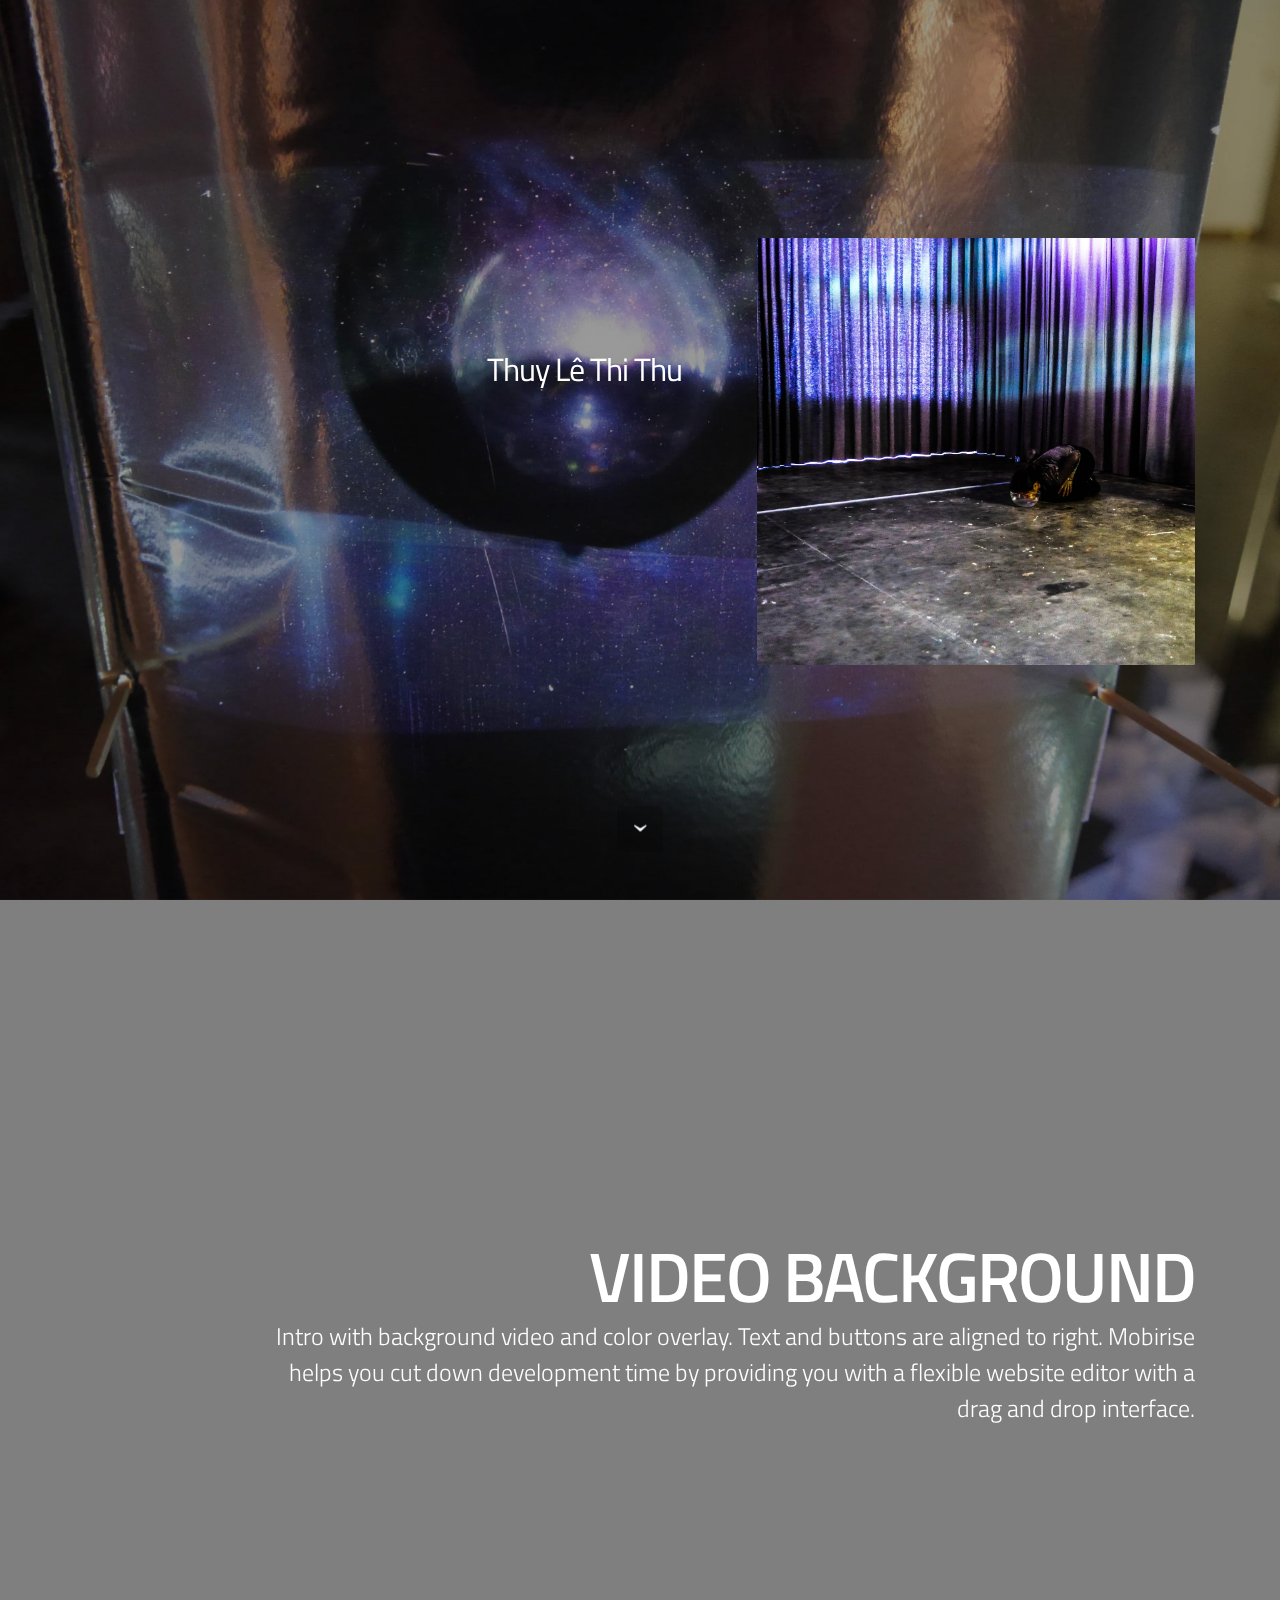
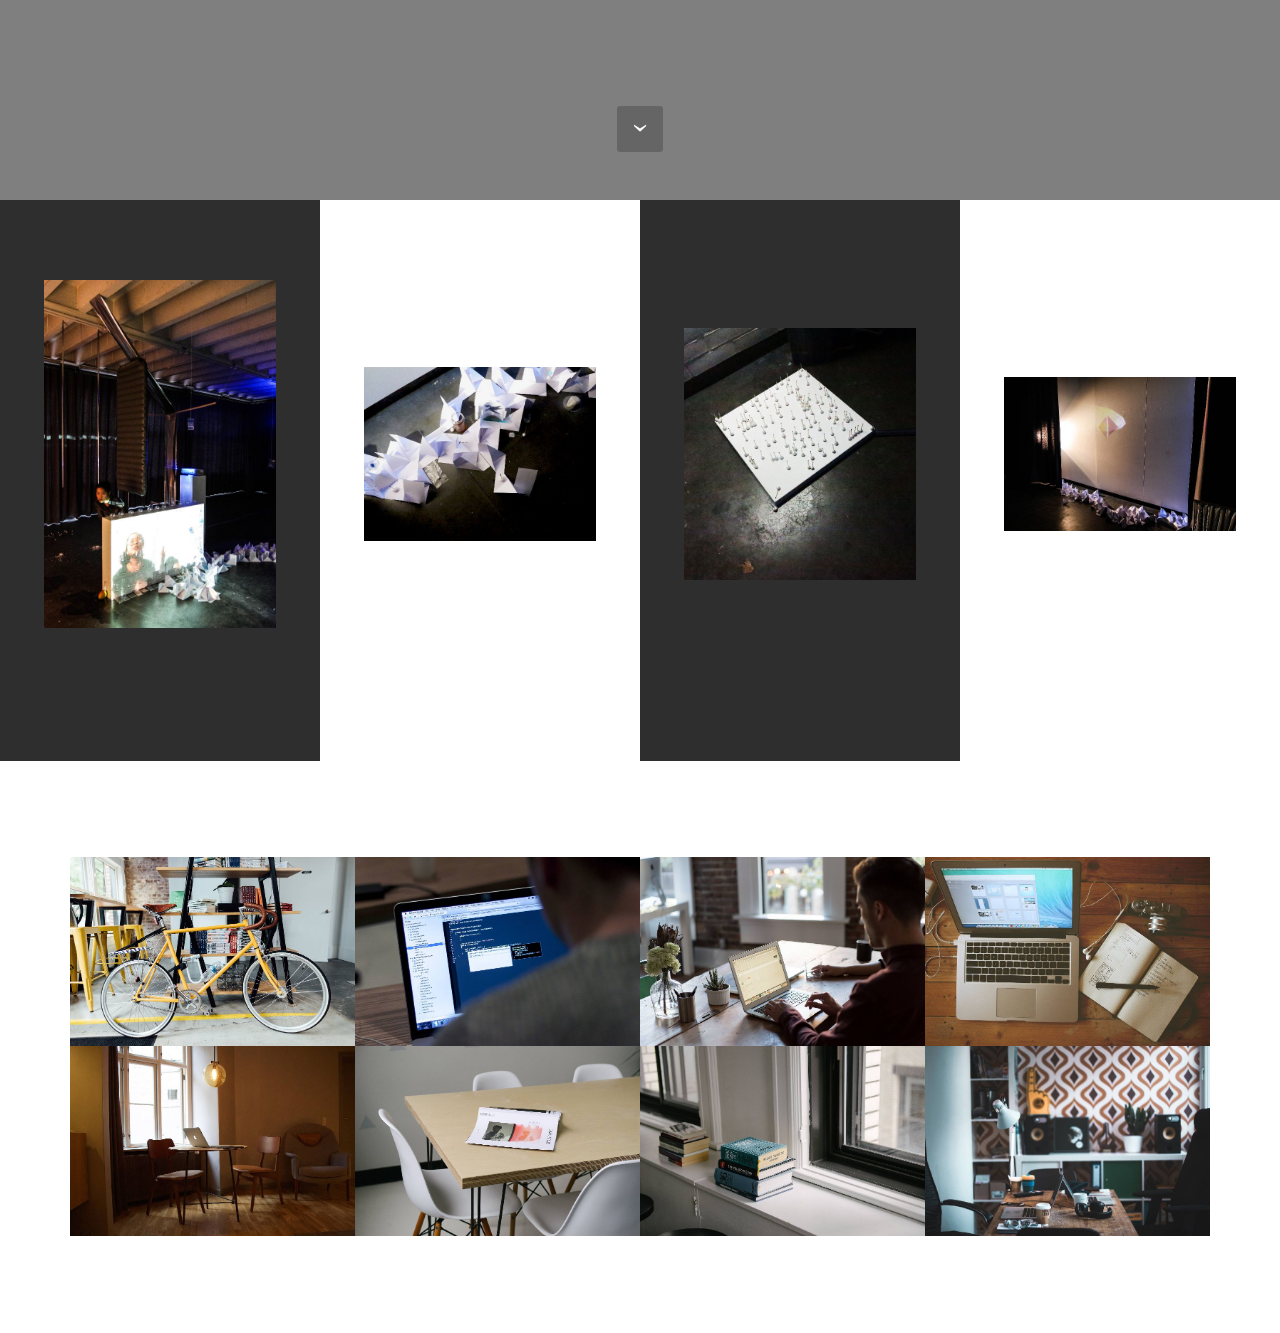
==== commit d7e5d513: "create github pages" ====
--- a/index.html
+++ b/index.html
@@ -13,19 +13,20 @@
   <link rel="stylesheet" href="https://fonts.googleapis.com/css?family=Montserrat:400,700">
   <link rel="stylesheet" href="https://fonts.googleapis.com/css?family=Raleway:100,100i,200,200i,300,300i,400,400i,500,500i,600,600i,700,700i,800,800i,900,900i">
   <link rel="stylesheet" href="assets/bootstrap-material-design-font/css/material.css">
+  <link rel="stylesheet" href="assets/et-line-font-plugin/style.css">
   <link rel="stylesheet" href="assets/tether/tether.min.css">
   <link rel="stylesheet" href="assets/bootstrap/css/bootstrap.min.css">
-  <link rel="stylesheet" href="assets/animate.css/animate.min.css">
   <link rel="stylesheet" href="assets/theme/css/style.css">
+  <link rel="stylesheet" href="assets/mobirise-gallery/style.css">
   <link rel="stylesheet" href="assets/mobirise/css/mbr-additional.css" type="text/css">
   
   
   
 </head>
 <body>
-<section class="mbr-section mbr-section-hero mbr-section-full header2 mbr-parallax-background" id="index-header2-1" style="background-image: url(assets/images/mobirise-2000x1333.jpg);">
-
-    <div class="mbr-overlay" style="opacity: 0.6; background-color: rgb(0, 0, 0);">
+<section class="mbr-section mbr-section-hero mbr-section-full header2 mbr-parallax-background" id="header2-2" style="background-image: url(assets/images/p1050689-2000x1333.jpg);">
+
+    <div class="mbr-overlay" style="opacity: 0.4; background-color: rgb(0, 0, 0);">
     </div>
 
     <div class="mbr-table mbr-table-full">
@@ -40,35 +41,50 @@
 
                         <div class="mbr-table-cell col-md-5 content-size text-xs-center text-md-right">
 
-                            <h3 class="mbr-section-title display-2">Thuy Lê Thi Thu</h3>
+                            <h3 class="mbr-section-title display-2"><span style="font-weight: normal;">Thuy Lê Thi Thu</span><br><br><br></h3>
 
                             <div class="mbr-section-text">
-                                <p></p>
+                                <p><br><br></p>
                             </div>
 
                             
 
                         </div>
-                        <div class="mbr-table-cell mbr-valign-top mbr-left-padding-md-up col-md-7 image-size" style="width: 50%;">
-                            <div class="mbr-figure"><a href="index.html#index-image1-0"><img src="assets/images/p1050682-1400x1364.jpg" alt="©Thuy Lê Thi Thu" title="Gent 2017"></a></div>
-                        </div>
-
-                    </div>
-                </div>
-            </div>
-
-        </div>
-    </div>
-
-    
+                        <div class="mbr-table-cell mbr-valign-top mbr-left-padding-md-up col-md-7 image-size" style="width: 45%;">
+                            <div class="mbr-figure"><a href="index.html#index-image1-0"><img src="assets/images/mobirise-1400x1364.jpg" alt="©Thuy Lê Thi Thu" title="Gent 2017"></a></div>
+                        </div>
+
+                    </div>
+                </div>
+            </div>
+
+        </div>
+    </div>
+
+    <div class="mbr-arrow mbr-arrow-floating hidden-sm-down" aria-hidden="true"><a href="#header4-3"><i class="mbr-arrow-icon"></i></a></div>
 
 </section>
 
-<section class="engine"><a rel="external" href="https://mobirise.com">Mobirise Site Maker</a></section><section class="mbr-section mbr-section-nopadding mbr-figure--caption-outside-bottom" id="index-image1-0">
-    <div class="mbr-figure">
-        <div><a href="index.html#index-image1-0"><img src="assets/images/mobirise-1400x933.jpg" alt="©Thuy Lê Thi Thu" title="Gent 2017"></a></div>
-        
-    </div>
+<section class="engine"><a rel="external" href="https://mobirise.com">https://mobirise.com/</a></section><section class="mbr-section mbr-section-hero mbr-section-full mbr-section-with-arrow" id="header4-3" data-bg-video="https://www.youtube.com/embed/fE2UIRqNQKQ?rel=0&amp;amp;showinfo=0&amp;autoplay=0&amp;loop=0">
+
+    <div class="mbr-overlay" style="opacity: 0.5; background-color: rgb(0, 0, 0);"></div>
+
+    <div class="mbr-table-cell">
+
+        <div class="container">
+            <div class="row">
+                <div class="mbr-section col-md-10 col-md-offset-2 text-xs-right">
+
+                    <h1 class="mbr-section-title display-1">VIDEO BACKGROUND</h1>
+                    <p class="mbr-section-lead lead">Intro with background video and color overlay. Text and buttons are aligned to right. Mobirise helps you cut down development time by providing you with a flexible website editor with a drag and drop interface.</p>
+                    
+                </div>
+            </div>
+        </div>
+    </div>
+
+    <div class="mbr-arrow mbr-arrow-floating" aria-hidden="true"><a href="#index-features1-0"><i class="mbr-arrow-icon"></i></a></div>
+
 </section>
 
 <section class="mbr-cards mbr-section mbr-section-nopadding" id="index-features1-0" style="background-color: rgb(255, 255, 255);">
@@ -134,16 +150,162 @@
     </div>
 </section>
 
+<section class="mbr-gallery mbr-section mbr-section-nopadding mbr-slider-carousel" id="gallery2-1" data-filter="false" style="padding-top: 6rem; padding-bottom: 6rem;">
+    <!-- Filter -->
+    
+
+    <!-- Gallery -->
+    <div class="mbr-gallery-row container">
+        <div class=" mbr-gallery-layout-default">
+            <div>
+                <div>
+                    <div class="mbr-gallery-item mbr-gallery-item__mobirise3 mbr-gallery-item--p0" data-tags="Awesome" data-video-url="false">
+                        <div href="#lb-gallery2-1" data-slide-to="0" data-toggle="modal">
+                            
+                            
+
+                            <img alt="" src="assets/images/bike-small.jpg">
+                            
+                            <span class="icon-focus"></span>
+                            
+                        </div>
+                    </div><div class="mbr-gallery-item mbr-gallery-item__mobirise3 mbr-gallery-item--p0" data-tags="Responsive" data-video-url="false">
+                        <div href="#lb-gallery2-1" data-slide-to="1" data-toggle="modal">
+                            
+                            
+
+                            <img alt="" src="assets/images/code-man-small.jpg">
+                            
+                            <span class="icon-focus"></span>
+                            
+                        </div>
+                    </div><div class="mbr-gallery-item mbr-gallery-item__mobirise3 mbr-gallery-item--p0" data-tags="Creative" data-video-url="false">
+                        <div href="#lb-gallery2-1" data-slide-to="2" data-toggle="modal">
+                            
+                            
+
+                            <img alt="" src="assets/images/coworkers-small.jpg">
+                            
+                            <span class="icon-focus"></span>
+                            
+                        </div>
+                    </div><div class="mbr-gallery-item mbr-gallery-item__mobirise3 mbr-gallery-item--p0" data-tags="Animated" data-video-url="false">
+                        <div href="#lb-gallery2-1" data-slide-to="3" data-toggle="modal">
+                            
+                            
+
+                            <img alt="" src="assets/images/desktop-small.jpg">
+                            
+                            <span class="icon-focus"></span>
+                            
+                        </div>
+                    </div><div class="mbr-gallery-item mbr-gallery-item__mobirise3 mbr-gallery-item--p0" data-tags="Awesome" data-video-url="false">
+                        <div href="#lb-gallery2-1" data-slide-to="4" data-toggle="modal">
+                            
+                            
+
+                            <img alt="" src="assets/images/room-laptop-small.jpg">
+                            
+                            <span class="icon-focus"></span>
+                            
+                        </div>
+                    </div><div class="mbr-gallery-item mbr-gallery-item__mobirise3 mbr-gallery-item--p0" data-tags="Beautiful" data-video-url="false">
+                        <div href="#lb-gallery2-1" data-slide-to="5" data-toggle="modal">
+                            
+                            
+
+                            <img alt="" src="assets/images/table-small.jpg">
+                            
+                            <span class="icon-focus"></span>
+                            
+                        </div>
+                    </div><div class="mbr-gallery-item mbr-gallery-item__mobirise3 mbr-gallery-item--p0" data-tags="Responsive" data-video-url="false">
+                        <div href="#lb-gallery2-1" data-slide-to="6" data-toggle="modal">
+                            
+                            
+
+                            <img alt="" src="assets/images/windows-books-small.jpg">
+                            
+                            <span class="icon-focus"></span>
+                            
+                        </div>
+                    </div><div class="mbr-gallery-item mbr-gallery-item__mobirise3 mbr-gallery-item--p0" data-tags="Animated" data-video-url="false">
+                        <div href="#lb-gallery2-1" data-slide-to="7" data-toggle="modal">
+                            
+                            
+
+                            <img alt="" src="assets/images/working-area-small.jpg">
+                            
+                            <span class="icon-focus"></span>
+                            
+                        </div>
+                    </div>
+                </div>
+            </div>
+            <div class="clearfix"></div>
+        </div>
+    </div>
+
+    <!-- Lightbox -->
+    <div data-app-prevent-settings="" class="mbr-slider modal fade carousel slide" tabindex="-1" data-keyboard="true" data-interval="false" id="lb-gallery2-1">
+        <div class="modal-dialog">
+            <div class="modal-content">
+                <div class="modal-body">
+                    <ol class="carousel-indicators">
+                        <li data-app-prevent-settings="" data-target="#lb-gallery2-1" class=" active" data-slide-to="0"></li><li data-app-prevent-settings="" data-target="#lb-gallery2-1" data-slide-to="1"></li><li data-app-prevent-settings="" data-target="#lb-gallery2-1" data-slide-to="2"></li><li data-app-prevent-settings="" data-target="#lb-gallery2-1" data-slide-to="3"></li><li data-app-prevent-settings="" data-target="#lb-gallery2-1" data-slide-to="4"></li><li data-app-prevent-settings="" data-target="#lb-gallery2-1" data-slide-to="5"></li><li data-app-prevent-settings="" data-target="#lb-gallery2-1" data-slide-to="6"></li><li data-app-prevent-settings="" data-target="#lb-gallery2-1" data-slide-to="7"></li>
+                    </ol>
+                    <div class="carousel-inner">
+                        <div class="carousel-item active">
+                            <img alt="" src="assets/images/bike.jpg">
+                        </div><div class="carousel-item">
+                            <img alt="" src="assets/images/code-man.jpg">
+                        </div><div class="carousel-item">
+                            <img alt="" src="assets/images/coworkers.jpg">
+                        </div><div class="carousel-item">
+                            <img alt="" src="assets/images/desktop.jpg">
+                        </div><div class="carousel-item">
+                            <img alt="" src="assets/images/room-laptop.jpg">
+                        </div><div class="carousel-item">
+                            <img alt="" src="assets/images/table.jpg">
+                        </div><div class="carousel-item">
+                            <img alt="" src="assets/images/windows-books.jpg">
+                        </div><div class="carousel-item">
+                            <img alt="" src="assets/images/working-area.jpg">
+                        </div>
+                    </div>
+                    <a class="left carousel-control" role="button" data-slide="prev" href="#lb-gallery2-1">
+                        <span class="icon-prev" aria-hidden="true"></span>
+                        <span class="sr-only">Previous</span>
+                    </a>
+                    <a class="right carousel-control" role="button" data-slide="next" href="#lb-gallery2-1">
+                        <span class="icon-next" aria-hidden="true"></span>
+                        <span class="sr-only">Next</span>
+                    </a>
+
+                    <a class="close" href="#" role="button" data-dismiss="modal">
+                        <span aria-hidden="true">×</span>
+                        <span class="sr-only">Close</span>
+                    </a>
+                </div>
+            </div>
+        </div>
+    </div>
+</section>
+
 
   <script src="assets/web/assets/jquery/jquery.min.js"></script>
   <script src="assets/tether/tether.min.js"></script>
   <script src="assets/bootstrap/js/bootstrap.min.js"></script>
   <script src="assets/smooth-scroll/smooth-scroll.js"></script>
   <script src="assets/jarallax/jarallax.js"></script>
-  <script src="assets/viewport-checker/jquery.viewportchecker.js"></script>
+  <script src="assets/jquery-mb-ytplayer/jquery.mb.ytplayer.min.js"></script>
+  <script src="assets/masonry/masonry.pkgd.min.js"></script>
+  <script src="assets/imagesloaded/imagesloaded.pkgd.min.js"></script>
+  <script src="assets/bootstrap-carousel-swipe/bootstrap-carousel-swipe.js"></script>
   <script src="assets/theme/js/script.js"></script>
-  
-  
-  <input name="animation" type="hidden">
-  </body>
+  <script src="assets/mobirise-gallery/player.min.js"></script>
+  <script src="assets/mobirise-gallery/script.js"></script>
+  
+  
+</body>
 </html>--- a/assets/et-line-font-plugin/style.css
+++ b/assets/et-line-font-plugin/style.css
@@ -0,0 +1,343 @@
+@font-face {
+	font-family: 'et-line';
+	src:url('fonts/et-line.eot');
+	src:url('fonts/et-line.eot?#iefix') format('embedded-opentype'),
+		url('fonts/et-line.woff') format('woff'),
+		url('fonts/et-line.ttf') format('truetype'),
+		url('fonts/et-line.svg#et-line') format('svg');
+	font-weight: normal;
+	font-style: normal;
+}
+
+/* Use the following CSS code if you want to use data attributes for inserting your icons */
+.etl-icon, [data-icon]:before {
+	font-family: 'et-line';
+	content: attr(data-icon);
+	speak: none;
+	font-weight: normal;
+	font-variant: normal;
+	text-transform: none;
+	line-height: 1;
+	-webkit-font-smoothing: antialiased;
+	-moz-osx-font-smoothing: grayscale;
+	display:inline-block;
+}
+
+/* Use the following CSS code if you want to have a class per icon */
+/*
+Instead of a list of all class selectors,
+you can use the generic selector below, but it's slower:
+[class*="icon-"] {
+*/
+.icon-mobile, .icon-laptop, .icon-desktop, .icon-tablet, .icon-phone, .icon-document, .icon-documents, .icon-search, .icon-clipboard, .icon-newspaper, .icon-notebook, .icon-book-open, .icon-browser, .icon-calendar, .icon-presentation, .icon-picture, .icon-pictures, .icon-video, .icon-camera, .icon-printer, .icon-toolbox, .icon-briefcase, .icon-wallet, .icon-gift, .icon-bargraph, .icon-grid, .icon-expand, .icon-focus, .icon-edit, .icon-adjustments, .icon-ribbon, .icon-hourglass, .icon-lock, .icon-megaphone, .icon-shield, .icon-trophy, .icon-flag, .icon-map, .icon-puzzle, .icon-basket, .icon-envelope, .icon-streetsign, .icon-telescope, .icon-gears, .icon-key, .icon-paperclip, .icon-attachment, .icon-pricetags, .icon-lightbulb, .icon-layers, .icon-pencil, .icon-tools, .icon-tools-2, .icon-scissors, .icon-paintbrush, .icon-magnifying-glass, .icon-circle-compass, .icon-linegraph, .icon-mic, .icon-strategy, .icon-beaker, .icon-caution, .icon-recycle, .icon-anchor, .icon-profile-male, .icon-profile-female, .icon-bike, .icon-wine, .icon-hotairballoon, .icon-globe, .icon-genius, .icon-map-pin, .icon-dial, .icon-chat, .icon-heart, .icon-cloud, .icon-upload, .icon-download, .icon-target, .icon-hazardous, .icon-piechart, .icon-speedometer, .icon-global, .icon-compass, .icon-lifesaver, .icon-clock, .icon-aperture, .icon-quote, .icon-scope, .icon-alarmclock, .icon-refresh, .icon-happy, .icon-sad, .icon-facebook, .icon-twitter, .icon-googleplus, .icon-rss, .icon-tumblr, .icon-linkedin, .icon-dribbble {
+	font-family: 'et-line';
+	speak: none;
+	font-style: normal;
+	font-weight: normal;
+	font-variant: normal;
+	text-transform: none;
+	line-height: 1;
+	-webkit-font-smoothing: antialiased;
+	-moz-osx-font-smoothing: grayscale;
+	display:inline-block;
+}
+.icon-mobile:before {
+	content: "\e000";
+}
+.icon-laptop:before {
+	content: "\e001";
+}
+.icon-desktop:before {
+	content: "\e002";
+}
+.icon-tablet:before {
+	content: "\e003";
+}
+.icon-phone:before {
+	content: "\e004";
+}
+.icon-document:before {
+	content: "\e005";
+}
+.icon-documents:before {
+	content: "\e006";
+}
+.icon-search:before {
+	content: "\e007";
+}
+.icon-clipboard:before {
+	content: "\e008";
+}
+.icon-newspaper:before {
+	content: "\e009";
+}
+.icon-notebook:before {
+	content: "\e00a";
+}
+.icon-book-open:before {
+	content: "\e00b";
+}
+.icon-browser:before {
+	content: "\e00c";
+}
+.icon-calendar:before {
+	content: "\e00d";
+}
+.icon-presentation:before {
+	content: "\e00e";
+}
+.icon-picture:before {
+	content: "\e00f";
+}
+.icon-pictures:before {
+	content: "\e010";
+}
+.icon-video:before {
+	content: "\e011";
+}
+.icon-camera:before {
+	content: "\e012";
+}
+.icon-printer:before {
+	content: "\e013";
+}
+.icon-toolbox:before {
+	content: "\e014";
+}
+.icon-briefcase:before {
+	content: "\e015";
+}
+.icon-wallet:before {
+	content: "\e016";
+}
+.icon-gift:before {
+	content: "\e017";
+}
+.icon-bargraph:before {
+	content: "\e018";
+}
+.icon-grid:before {
+	content: "\e019";
+}
+.icon-expand:before {
+	content: "\e01a";
+}
+.icon-focus:before {
+	content: "\e01b";
+}
+.icon-edit:before {
+	content: "\e01c";
+}
+.icon-adjustments:before {
+	content: "\e01d";
+}
+.icon-ribbon:before {
+	content: "\e01e";
+}
+.icon-hourglass:before {
+	content: "\e01f";
+}
+.icon-lock:before {
+	content: "\e020";
+}
+.icon-megaphone:before {
+	content: "\e021";
+}
+.icon-shield:before {
+	content: "\e022";
+}
+.icon-trophy:before {
+	content: "\e023";
+}
+.icon-flag:before {
+	content: "\e024";
+}
+.icon-map:before {
+	content: "\e025";
+}
+.icon-puzzle:before {
+	content: "\e026";
+}
+.icon-basket:before {
+	content: "\e027";
+}
+.icon-envelope:before {
+	content: "\e028";
+}
+.icon-streetsign:before {
+	content: "\e029";
+}
+.icon-telescope:before {
+	content: "\e02a";
+}
+.icon-gears:before {
+	content: "\e02b";
+}
+.icon-key:before {
+	content: "\e02c";
+}
+.icon-paperclip:before {
+	content: "\e02d";
+}
+.icon-attachment:before {
+	content: "\e02e";
+}
+.icon-pricetags:before {
+	content: "\e02f";
+}
+.icon-lightbulb:before {
+	content: "\e030";
+}
+.icon-layers:before {
+	content: "\e031";
+}
+.icon-pencil:before {
+	content: "\e032";
+}
+.icon-tools:before {
+	content: "\e033";
+}
+.icon-tools-2:before {
+	content: "\e034";
+}
+.icon-scissors:before {
+	content: "\e035";
+}
+.icon-paintbrush:before {
+	content: "\e036";
+}
+.icon-magnifying-glass:before {
+	content: "\e037";
+}
+.icon-circle-compass:before {
+	content: "\e038";
+}
+.icon-linegraph:before {
+	content: "\e039";
+}
+.icon-mic:before {
+	content: "\e03a";
+}
+.icon-strategy:before {
+	content: "\e03b";
+}
+.icon-beaker:before {
+	content: "\e03c";
+}
+.icon-caution:before {
+	content: "\e03d";
+}
+.icon-recycle:before {
+	content: "\e03e";
+}
+.icon-anchor:before {
+	content: "\e03f";
+}
+.icon-profile-male:before {
+	content: "\e040";
+}
+.icon-profile-female:before {
+	content: "\e041";
+}
+.icon-bike:before {
+	content: "\e042";
+}
+.icon-wine:before {
+	content: "\e043";
+}
+.icon-hotairballoon:before {
+	content: "\e044";
+}
+.icon-globe:before {
+	content: "\e045";
+}
+.icon-genius:before {
+	content: "\e046";
+}
+.icon-map-pin:before {
+	content: "\e047";
+}
+.icon-dial:before {
+	content: "\e048";
+}
+.icon-chat:before {
+	content: "\e049";
+}
+.icon-heart:before {
+	content: "\e04a";
+}
+.icon-cloud:before {
+	content: "\e04b";
+}
+.icon-upload:before {
+	content: "\e04c";
+}
+.icon-download:before {
+	content: "\e04d";
+}
+.icon-target:before {
+	content: "\e04e";
+}
+.icon-hazardous:before {
+	content: "\e04f";
+}
+.icon-piechart:before {
+	content: "\e050";
+}
+.icon-speedometer:before {
+	content: "\e051";
+}
+.icon-global:before {
+	content: "\e052";
+}
+.icon-compass:before {
+	content: "\e053";
+}
+.icon-lifesaver:before {
+	content: "\e054";
+}
+.icon-clock:before {
+	content: "\e055";
+}
+.icon-aperture:before {
+	content: "\e056";
+}
+.icon-quote:before {
+	content: "\e057";
+}
+.icon-scope:before {
+	content: "\e058";
+}
+.icon-alarmclock:before {
+	content: "\e059";
+}
+.icon-refresh:before {
+	content: "\e05a";
+}
+.icon-happy:before {
+	content: "\e05b";
+}
+.icon-sad:before {
+	content: "\e05c";
+}
+.icon-facebook:before {
+	content: "\e05d";
+}
+.icon-twitter:before {
+	content: "\e05e";
+}
+.icon-googleplus:before {
+	content: "\e05f";
+}
+.icon-rss:before {
+	content: "\e060";
+}
+.icon-tumblr:before {
+	content: "\e061";
+}
+.icon-linkedin:before {
+	content: "\e062";
+}
+.icon-dribbble:before {
+	content: "\e063";
+}
--- a/assets/mobirise-gallery/style.css
+++ b/assets/mobirise-gallery/style.css
@@ -0,0 +1,213 @@
+.mbr-gallery .icon {
+  z-index: 100 !important;
+}
+
+.mbr-gallery .mbr-gallery-item>div:hover .icon-video,
+.mbr-gallery .mbr-gallery-item>div:hover .icon-focus {
+  opacity: 1;
+}
+
+.mbr-gallery .icon-video {
+  color: white;
+  opacity: 0;
+  position: absolute;
+  top: calc(50% - 24px);
+  left: calc(50% - 27px);
+  font-size: 3rem;
+  transition: .2s opacity ease-in-out;
+  z-index: 5;
+}
+
+.mbr-gallery .icon-video::before {
+  color: white;
+  content: "\e011";
+  position: absolute;
+}
+
+.mbr-gallery .icon-focus {
+  color: white;
+  opacity: 0;
+  position: absolute;
+  top: calc(50% - 24px);
+  left: calc(50% - 32px);
+  font-size: 3rem !important;
+  transition: .2s opacity ease-in-out;
+  z-index: 5;
+  font-family: 'et-line' !important;
+}
+
+.mbr-gallery .icon-focus::before {
+  content: '\e01b';
+  color: white;
+  position: absolute;
+}
+
+.mbr-gallery .mbr-gallery-item {
+  cursor: pointer;
+}
+
+.mbr-gallery .item-overlay {
+  position: absolute;
+  width: 60px;
+  font-size: 60px;
+  z-index: 10;
+  height: 60px;
+  top: calc(50% - 30px);
+  left: calc(50% - 30px);
+  cursor: pointer;
+  z-index: 5;
+}
+
+.mbr-gallery .mbr-gallery-item> div::before {
+  content: "";
+  position: absolute;
+  left: 0;
+  top: 0;
+  width: 100%;
+  height: 100%;
+  background: -webkit-linear-gradient(left, #554346, #45505b) !important;
+  background: -moz-linear-gradient(left, #554346, #45505b) !important;
+  background: -o-linear-gradient(left, #554346, #45505b) !important;
+  background: -ms-linear-gradient(left, #554346, #45505b) !important;
+  background: linear-gradient(left, #554346, #45505b) !important;
+  opacity: 0;
+  -webkit-transition: .2s opacity ease-in-out;
+  transition: .2s opacity ease-in-out;
+}
+
+.mbr-gallery .mbr-gallery-item:hover> div::before {
+  opacity: 0.5;
+}
+
+.mbr-gallery-row {
+  padding-left: 0px;
+  padding-right: 0px;
+}
+
+.mbr-gallery-item__hided {
+  position: absolute !important;
+  width: 0px !important;
+  height: 0px;
+  left: 0 !important;
+  padding: 0 !important;
+}
+
+.mbr-gallery-item__hided img {
+  display: none;
+}
+
+.mbr-gallery-item__hided span {
+  display: none;
+}
+
+.mbr-gallery-filter {
+  padding-top: 30px;
+  padding-bottom: 30px;
+  text-align: center;
+}
+.mbr-gallery-filter.gallery-filter__bg li{
+ color: white;
+}
+.mbr-gallery-filter.gallery-filter__bg .active{
+  color:black;
+  background-color: white;
+}
+
+.mbr-gallery-filter ul {
+  padding-left: 0px;
+  display: inline-block;
+  list-style: none;
+  margin-bottom: 0px;
+}
+
+.mbr-gallery-filter li {
+  font-size: 16px;
+  font-family: 'Raleway';
+  cursor: pointer;
+  color: #242424;
+  display: inline-block;
+  padding: 9px 30px 9px 30px;
+  border: 1px solid #e6e6e6;
+  transition: all 0.3s ease-out;
+}
+
+.mbr-gallery-filter li:hover {
+  background-color: #333333;
+  color: #c39f76;
+}
+
+.mbr-gallery-filter li.active {
+  color: white;
+  background-color: #333333;
+}
+
+.mbr-gallery-filter li.active:hover {
+  color: white;
+  background-color: #333333;
+}
+
+.mbr-gallery-item> div {
+  position: relative;
+}
+
+.mbr-gallery-item--p1 {
+  padding: 1rem;
+}
+
+.mbr-gallery-item--p2 {
+  padding: 2rem;
+}
+
+.mbr-gallery-item--p3 {
+  padding: 3rem;
+}
+
+.mbr-gallery-item--p4 {
+  padding: 4rem;
+}
+
+.mbr-gallery-item--p5 {
+  padding: 5rem;
+}
+
+.mbr-gallery-item--p6 {
+  padding: 6rem;
+}
+.mbr-gallery .mbr-gallery-item--p6, .mbr-gallery .mbr-gallery-item--p5,.mbr-gallery .mbr-gallery-item--p4{
+    width:50%;
+}
+@media(max-width:992px){
+     .mbr-gallery-item--p1 {
+    padding: 1rem;
+  }
+  .mbr-gallery-item--p2 {
+    padding: 2rem;
+  }
+  .mbr-gallery-item--p3 {
+    padding: 3rem;
+  }
+  .mbr-gallery-item--p4 {
+    padding: 3rem;
+  }
+  .mbr-gallery-item--p5 {
+    padding: 3rem;
+  }
+  .mbr-gallery-item--p6 {
+    padding: 3rem;
+  }
+}
+.video-container .mbr-background-video iframe {
+  width:100%;
+  height:100%;
+}
+@media(max-width:992px) and (min-width:400px) {
+
+  .mbr-gallery .mbr-gallery-item--p6, .mbr-gallery .mbr-gallery-item--p5, .mbr-gallery .mbr-gallery-item--p4, .mbr-gallery .mbr-gallery-item--p3, .mbr-gallery .mbr-gallery-item--p2 {
+    width: 50%;
+  }
+}
+@media(max-width:400px){
+    .mbr-gallery .mbr-gallery-item--p6, .mbr-gallery .mbr-gallery-item--p5, .mbr-gallery .mbr-gallery-item--p4, .mbr-gallery-item--p3{
+    width:100%;
+}
+}--- a/assets/mobirise/css/mbr-additional.css
+++ b/assets/mobirise/css/mbr-additional.css
@@ -1,9 +1,6 @@
 @import url(https://fonts.googleapis.com/css?family=PT+Serif:400,700);
+@import url(https://fonts.googleapis.com/css?family=Titillium+Web:400,300,700);
 @import url(https://fonts.googleapis.com/css?family=Montserrat:400,700);
-@import url(https://fonts.googleapis.com/css?family=Lora:400,700);
-@import url(https://fonts.googleapis.com/css?family=Raleway:400,300,700);
-
-
 
 
 
@@ -15,11 +12,11 @@
 input,
 textarea,
 .mbr-company .list-group-text {
-  font-family: 'Raleway', sans-serif;
+  font-family: 'Titillium Web', sans-serif;
 }
 .mbr-footer-content li,
 .mbr-footer .mbr-contacts li {
-  font-family: 'Raleway', sans-serif;
+  font-family: 'Titillium Web', sans-serif;
 }
 .btn,
 .alert,
@@ -43,7 +40,7 @@
 .mbr-gallery-title,
 .mbr-map [data-state-details],
 .mbr-price {
-  font-family: 'Montserrat', sans-serif;
+  font-family: 'Titillium Web', sans-serif;
 }
 .mbr-footer-content h1,
 .mbr-footer .mbr-contacts h1,
@@ -57,7 +54,13 @@
 .mbr-footer .mbr-contacts p strong,
 .mbr-footer-content strong,
 .mbr-footer .mbr-contacts strong {
-  font-family: 'Montserrat', sans-serif;
+  font-family: 'Titillium Web', sans-serif;
+}
+.btn {
+  border-radius: 1.6em;
+}
+.mbr-subscribe .btn {
+  border-radius: 1.6em !important;
 }
 .btn-sm,
 .lead a,
@@ -66,20 +69,23 @@
 .mbr-section-hero .mbr-section-lead,
 .mbr-cards .card-subtitle,
 .mbr-testimonial .card-block {
-  font-family: 'Lora', serif;
+  font-family: 'Titillium Web', sans-serif;
+  font-style: normal;
 }
 .mbr-author-name {
-  font-family: 'Montserrat', sans-serif;
+  font-family: 'Titillium Web', sans-serif;
 }
 .mbr-author-desc {
-  font-family: 'Lora', serif;
+  font-family: 'Titillium Web', sans-serif;
+  font-style: normal;
 }
 .mbr-plan-title {
-  font-family: 'Montserrat', sans-serif;
+  font-family: 'Titillium Web', sans-serif;
 }
 .mbr-plan-subtitle,
 .mbr-plan-price-desc {
-  font-family: 'Lora', serif;
+  font-family: 'Titillium Web', sans-serif;
+  font-style: normal;
 }
 .bg-primary {
   background-color: #c0a375 !important;
@@ -418,15 +424,16 @@
 .scrollToTop_wraper {
   opacity: 0 !important;
 }
-#index-header2-1 H3 {
-  font-family: 'PT Serif', serif;
-}
-#index-header2-1 P {
-  font-family: 'PT Serif', serif;
+#header2-2 .mbr-section-title SPAN {
+  color: #ffffff;
   text-align: left;
-}
-#index-header2-1 .mbr-section-text {
-  text-align: center;
+  font-size: 32px;
+}
+#header2-2 .mbr-section-title {
+  font-size: 32px;
+}
+#header2-2 .mbr-section-text {
+  text-align: right;
 }
 #index-features1-0 .striped .mbr-cards-col:nth-child(2n+1) {
   background-color: #2e2e2e;
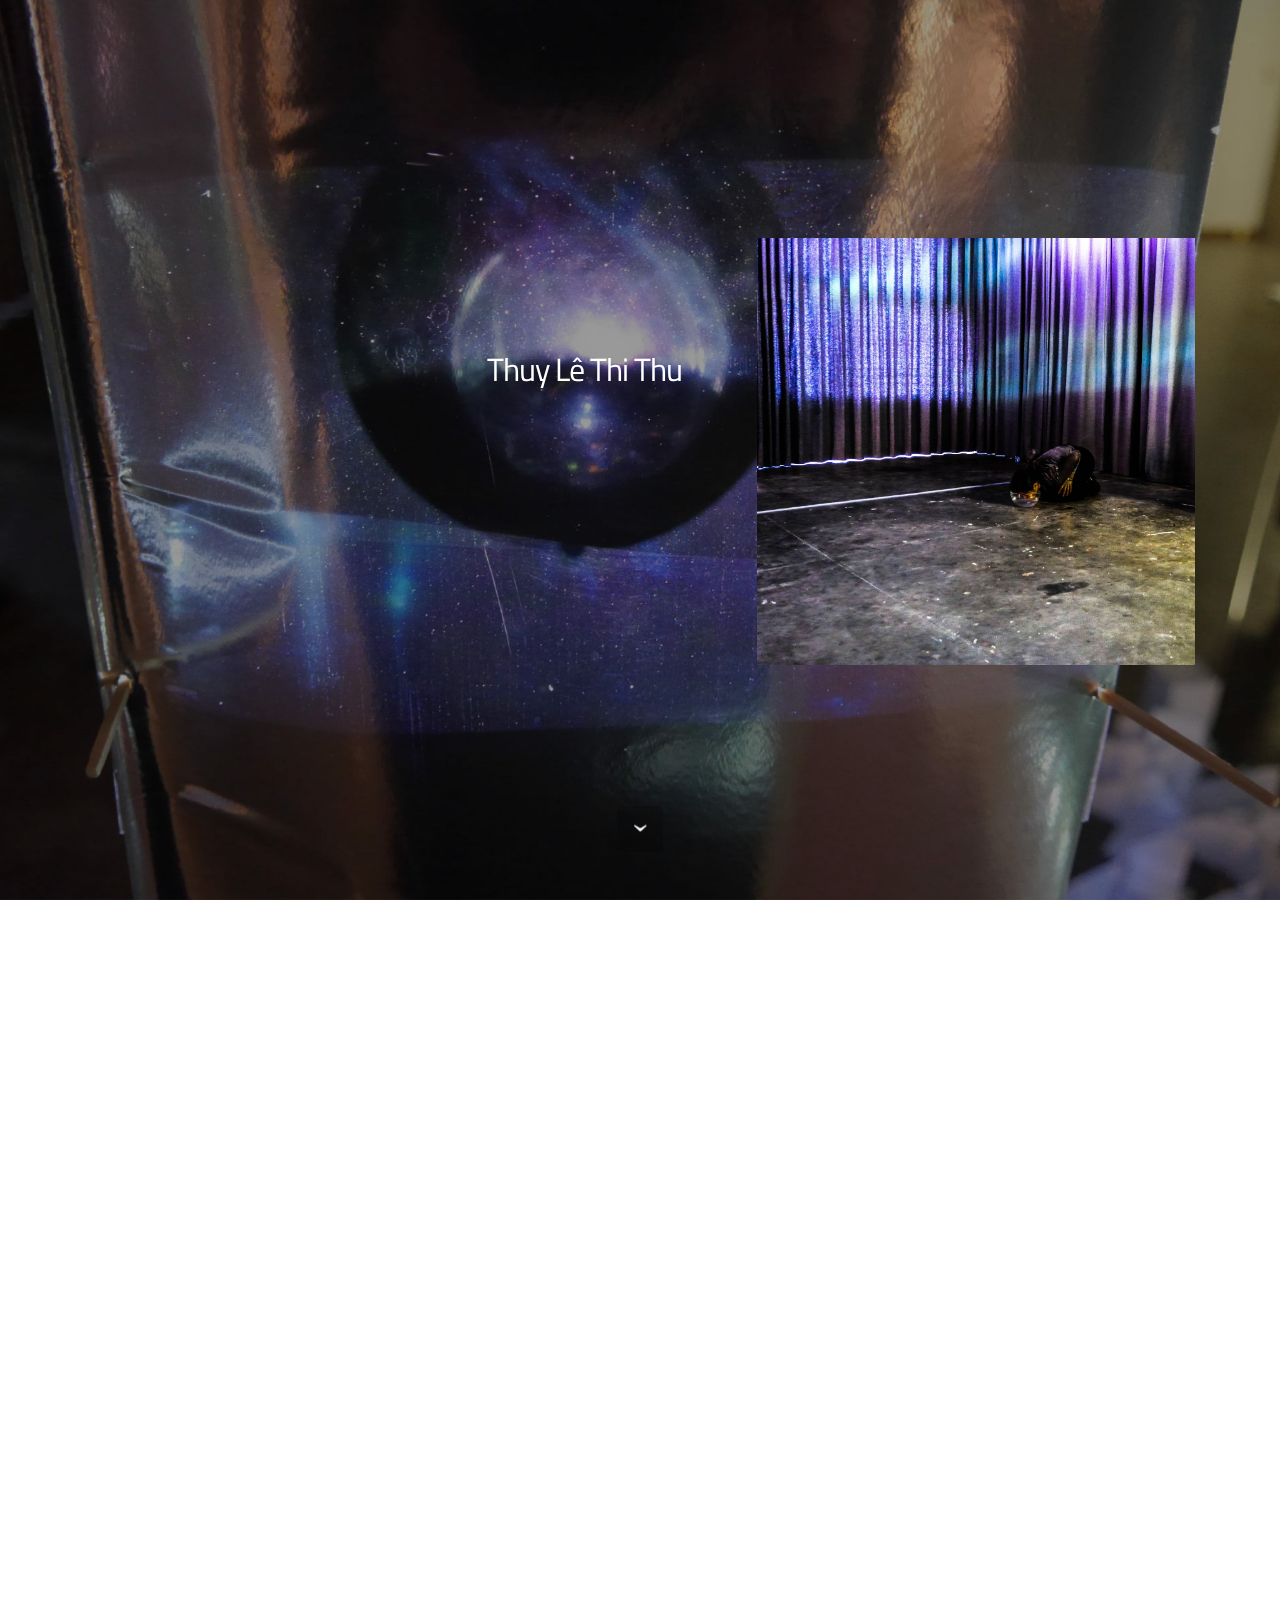
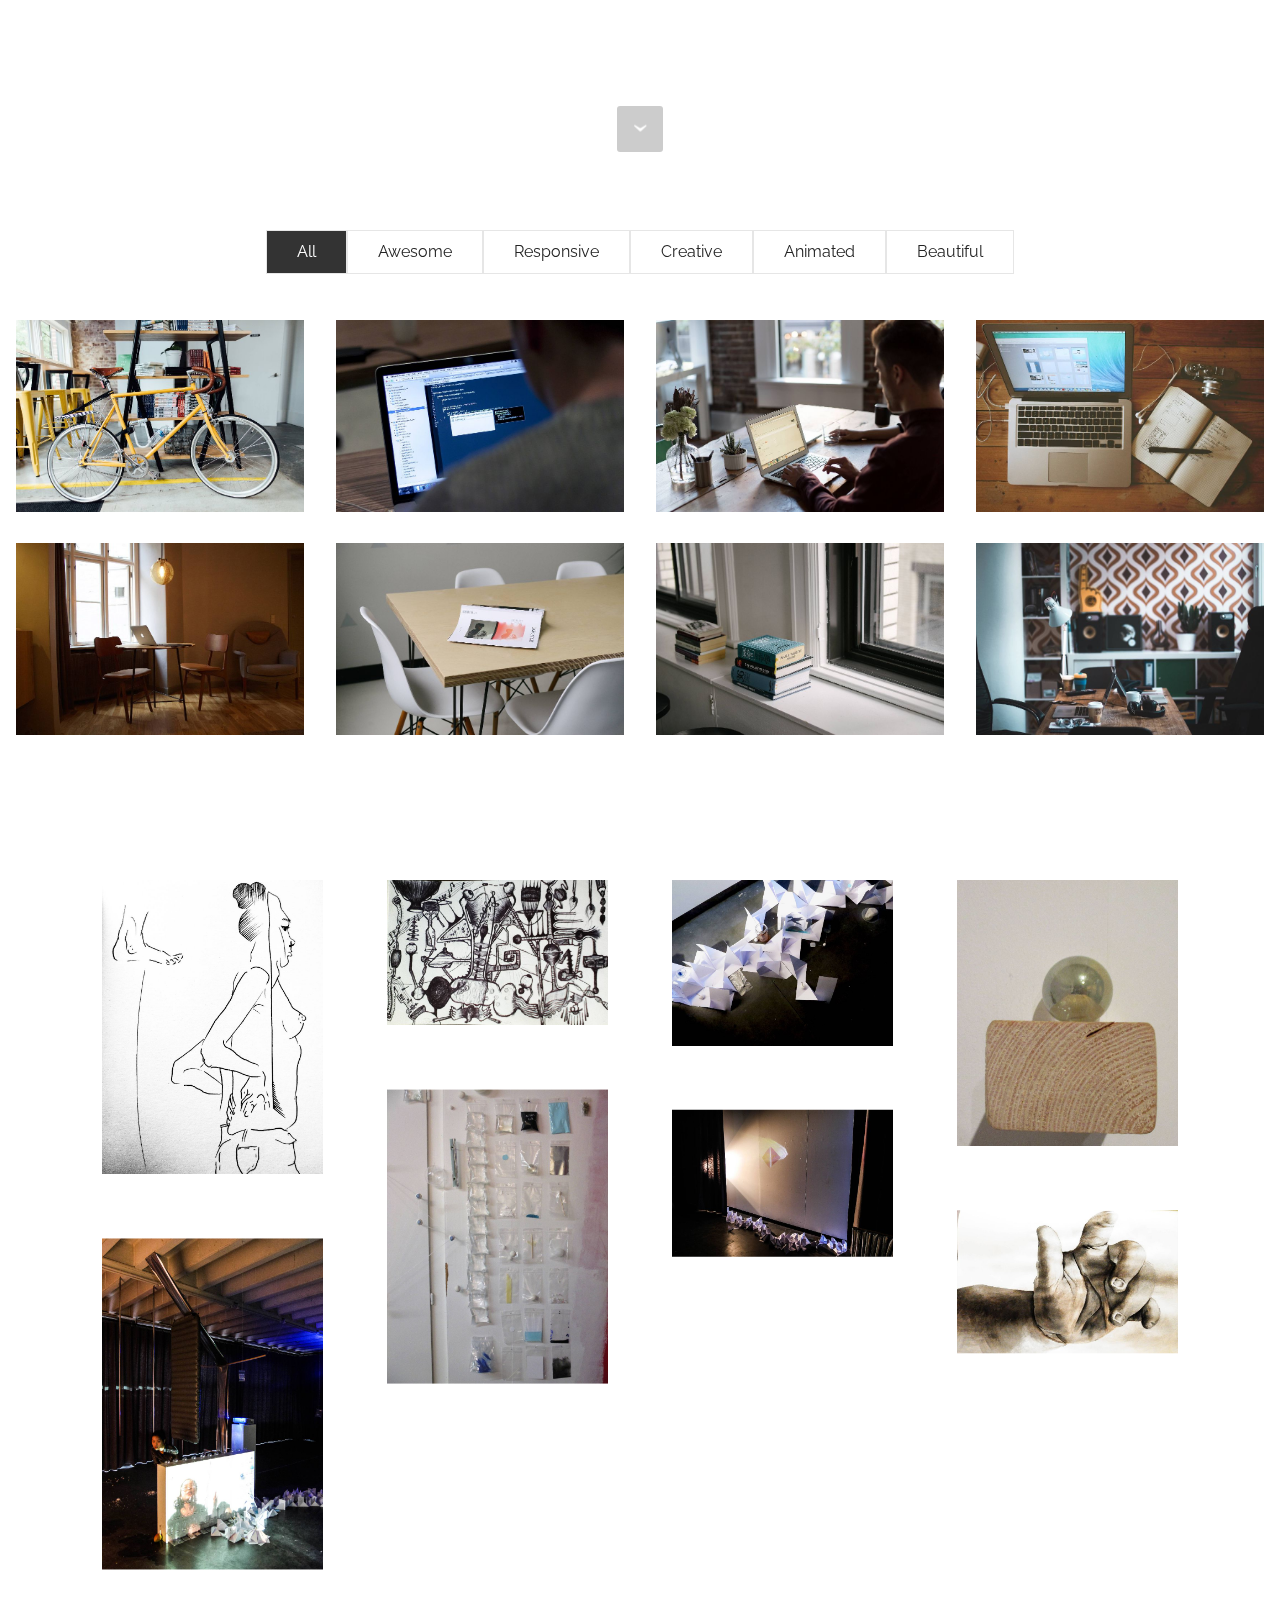
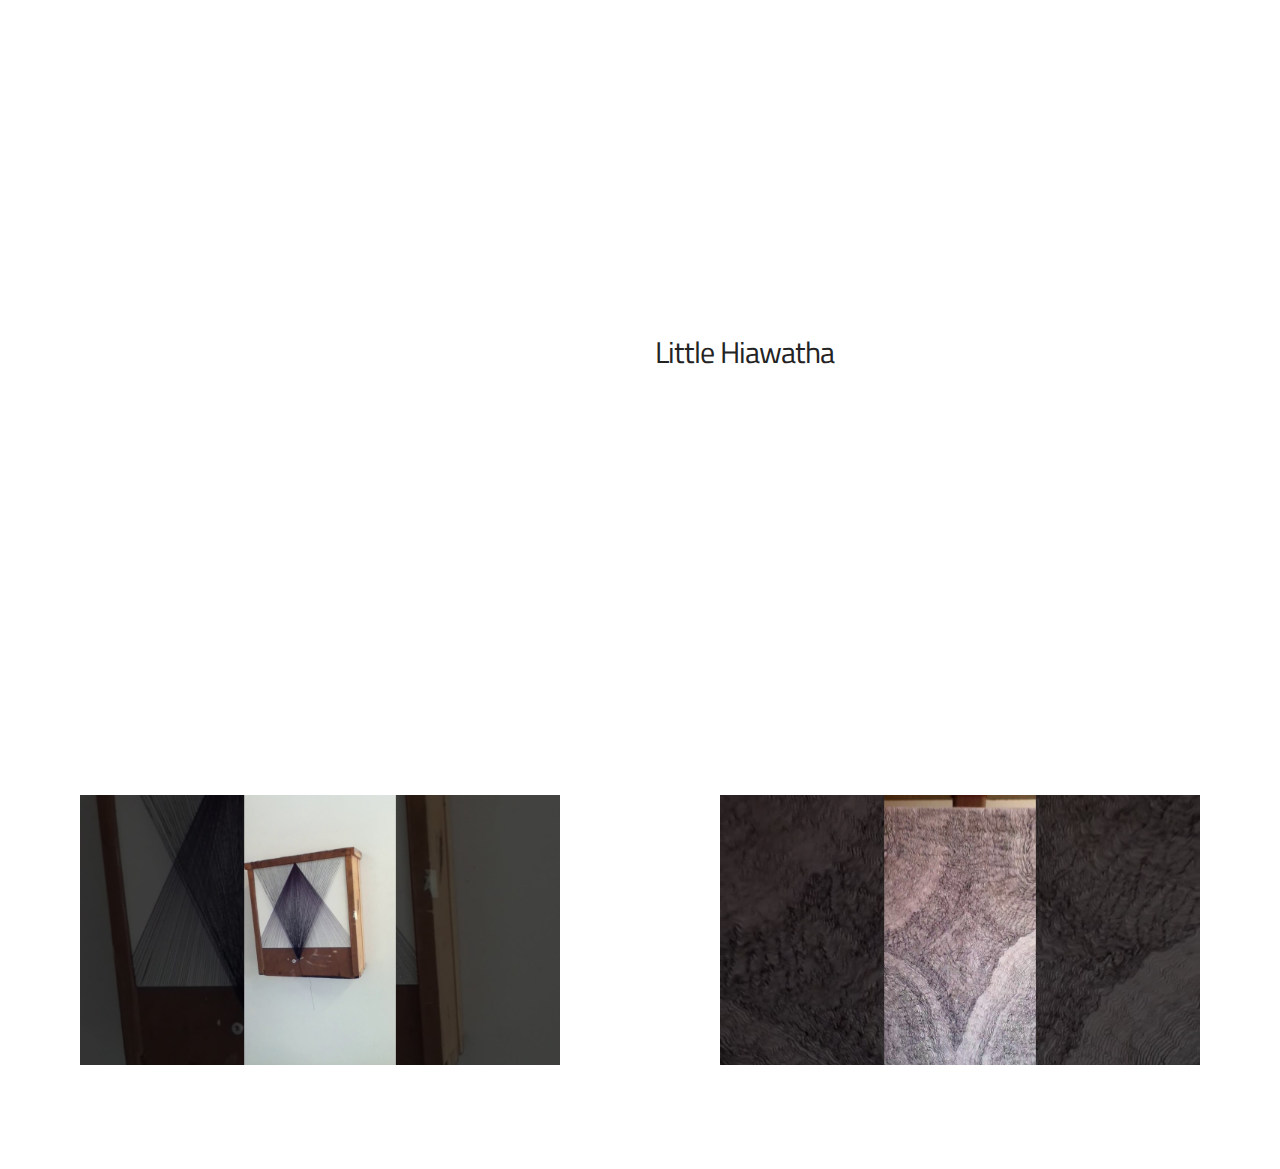
==== commit 963ffbcd: "create github pages" ====
--- a/index.html
+++ b/index.html
@@ -65,9 +65,9 @@
 
 </section>
 
-<section class="engine"><a rel="external" href="https://mobirise.com">https://mobirise.com/</a></section><section class="mbr-section mbr-section-hero mbr-section-full mbr-section-with-arrow" id="header4-3" data-bg-video="https://www.youtube.com/embed/fE2UIRqNQKQ?rel=0&amp;amp;showinfo=0&amp;autoplay=0&amp;loop=0">
-
-    <div class="mbr-overlay" style="opacity: 0.5; background-color: rgb(0, 0, 0);"></div>
+<section class="engine"><a rel="external" href="https://mobirise.com">Mobirise Web Builder</a></section><section class="mbr-section mbr-section-hero mbr-section-full mbr-section-with-arrow" id="header4-3" data-bg-video="https://www.youtube.com/embed/fE2UIRqNQKQ?rel=0&amp;amp;showinfo=0&amp;autoplay=0&amp;loop=0">
+
+    <div class="mbr-overlay" style="opacity: 0; background-color: rgb(0, 0, 0);"></div>
 
     <div class="mbr-table-cell">
 
@@ -75,82 +75,165 @@
             <div class="row">
                 <div class="mbr-section col-md-10 col-md-offset-2 text-xs-right">
 
-                    <h1 class="mbr-section-title display-1">VIDEO BACKGROUND</h1>
-                    <p class="mbr-section-lead lead">Intro with background video and color overlay. Text and buttons are aligned to right. Mobirise helps you cut down development time by providing you with a flexible website editor with a drag and drop interface.</p>
                     
-                </div>
-            </div>
-        </div>
-    </div>
-
-    <div class="mbr-arrow mbr-arrow-floating" aria-hidden="true"><a href="#index-features1-0"><i class="mbr-arrow-icon"></i></a></div>
-
-</section>
-
-<section class="mbr-cards mbr-section mbr-section-nopadding" id="index-features1-0" style="background-color: rgb(255, 255, 255);">
-
-        
-
-    <div class="mbr-cards-row row striped">
-
-        <div class="mbr-cards-col col-xs-12 col-lg-3" style="padding-top: 80px; padding-bottom: 80px;">
-            <div class="container">
-                <div class="card cart-block">
-                    <div class="card-img"><a href="index.html#index-image1-0"><img src="assets/images/mobirise-600x900.jpg" class="card-img-top" title="© Thuy Lê Thi Thu"></a></div>
-                    <div class="card-block">
-                        <h4 class="card-title"></h4>
-                        <h5 class="card-subtitle"></h5>
-                        
-                        
-                    </div>
-                </div>
-            </div>
-        </div>
-        <div class="mbr-cards-col col-xs-12 col-lg-3" style="padding-top: 80px; padding-bottom: 80px;">
-            <div class="container">
-                <div class="card cart-block">
-                    <div class="card-img"><a href="index.html#index-image1-0"><img src="assets/images/mobirise-600x450.jpg" class="card-img-top" title="Gent 2017"></a></div>
-                    <div class="card-block">
-                        <h4 class="card-title"></h4>
-                        <h5 class="card-subtitle"></h5>
-                        
-                        
-                    </div>
-                </div>
-            </div>
-        </div>
-        <div class="mbr-cards-col col-xs-12 col-lg-3" style="padding-top: 80px; padding-bottom: 80px;">
-            <div class="container">
-                <div class="card cart-block">
-                    <div class="card-img"><a href="index.html#index-image1-0"><img src="assets/images/img-4206kopie-600x653.jpg" class="card-img-top" alt="© Thuy Lê Thi Thu" title="Gent 2017"></a></div>
-                    <div class="card-block">
-                        <h4 class="card-title"></h4>
-                        <h5 class="card-subtitle"></h5>
-                        
-                        
-                    </div>
-                </div>
-            </div>
-        </div>
-        <div class="mbr-cards-col col-xs-12 col-lg-3" style="padding-top: 80px; padding-bottom: 80px;">
-            <div class="container">
-                <div class="card cart-block">
-                    <div class="card-img"><a href="index.html#index-image1-0"><img src="assets/images/mobirise-4-600x400.jpg" class="card-img-top" alt="© Thuy Lê Thi Thu" title="Gent 2017"></a></div>
-                    <div class="card-block">
-                        <h4 class="card-title"></h4>
-                        <h5 class="card-subtitle"></h5>
-                        
-                        
-                    </div>
-                </div>
-            </div>
-        </div>
-        
-        
-    </div>
-</section>
-
-<section class="mbr-gallery mbr-section mbr-section-nopadding mbr-slider-carousel" id="gallery2-1" data-filter="false" style="padding-top: 6rem; padding-bottom: 6rem;">
+                    
+                    
+                </div>
+            </div>
+        </div>
+    </div>
+
+    <div class="mbr-arrow mbr-arrow-floating" aria-hidden="true"><a href="#gallery4-5"><i class="mbr-arrow-icon"></i></a></div>
+
+</section>
+
+<section class="mbr-gallery mbr-section mbr-section-nopadding mbr-slider-carousel" id="gallery4-5" data-filter="true" style="padding-top: 0rem; padding-bottom: 0rem;">
+    <!-- Filter -->
+    <div class="mbr-gallery-filter container gallery-filter-active">
+        <ul>
+            <li class="mbr-gallery-filter-all active">All</li>
+        </ul>
+    </div>
+
+    <!-- Gallery -->
+    <div class="mbr-gallery-row">
+        <div class=" mbr-gallery-layout-default">
+            <div>
+                <div>
+                    <div class="mbr-gallery-item mbr-gallery-item__mobirise3 mbr-gallery-item--p1" data-tags="Awesome" data-video-url="false">
+                        <div href="#lb-gallery4-5" data-slide-to="0" data-toggle="modal">
+                            
+                            
+
+                            <img alt="" src="assets/images/bike-small.jpg">
+                            
+                            <span class="icon-focus"></span>
+                            
+                        </div>
+                    </div><div class="mbr-gallery-item mbr-gallery-item__mobirise3 mbr-gallery-item--p1" data-tags="Responsive" data-video-url="false">
+                        <div href="#lb-gallery4-5" data-slide-to="1" data-toggle="modal">
+                            
+                            
+
+                            <img alt="" src="assets/images/code-man-small.jpg">
+                            
+                            <span class="icon-focus"></span>
+                            
+                        </div>
+                    </div><div class="mbr-gallery-item mbr-gallery-item__mobirise3 mbr-gallery-item--p1" data-tags="Creative" data-video-url="false">
+                        <div href="#lb-gallery4-5" data-slide-to="2" data-toggle="modal">
+                            
+                            
+
+                            <img alt="" src="assets/images/coworkers-small.jpg">
+                            
+                            <span class="icon-focus"></span>
+                            
+                        </div>
+                    </div><div class="mbr-gallery-item mbr-gallery-item__mobirise3 mbr-gallery-item--p1" data-tags="Animated" data-video-url="false">
+                        <div href="#lb-gallery4-5" data-slide-to="3" data-toggle="modal">
+                            
+                            
+
+                            <img alt="" src="assets/images/desktop-small.jpg">
+                            
+                            <span class="icon-focus"></span>
+                            
+                        </div>
+                    </div><div class="mbr-gallery-item mbr-gallery-item__mobirise3 mbr-gallery-item--p1" data-tags="Awesome" data-video-url="false">
+                        <div href="#lb-gallery4-5" data-slide-to="4" data-toggle="modal">
+                            
+                            
+
+                            <img alt="" src="assets/images/room-laptop-small.jpg">
+                            
+                            <span class="icon-focus"></span>
+                            
+                        </div>
+                    </div><div class="mbr-gallery-item mbr-gallery-item__mobirise3 mbr-gallery-item--p1" data-tags="Beautiful" data-video-url="false">
+                        <div href="#lb-gallery4-5" data-slide-to="5" data-toggle="modal">
+                            
+                            
+
+                            <img alt="" src="assets/images/table-small.jpg">
+                            
+                            <span class="icon-focus"></span>
+                            
+                        </div>
+                    </div><div class="mbr-gallery-item mbr-gallery-item__mobirise3 mbr-gallery-item--p1" data-tags="Responsive" data-video-url="false">
+                        <div href="#lb-gallery4-5" data-slide-to="6" data-toggle="modal">
+                            
+                            
+
+                            <img alt="" src="assets/images/windows-books-small.jpg">
+                            
+                            <span class="icon-focus"></span>
+                            
+                        </div>
+                    </div><div class="mbr-gallery-item mbr-gallery-item__mobirise3 mbr-gallery-item--p1" data-tags="Animated" data-video-url="false">
+                        <div href="#lb-gallery4-5" data-slide-to="7" data-toggle="modal">
+                            
+                            
+
+                            <img alt="" src="assets/images/working-area-small.jpg">
+                            
+                            <span class="icon-focus"></span>
+                            
+                        </div>
+                    </div>
+                </div>
+            </div>
+            <div class="clearfix"></div>
+        </div>
+    </div>
+
+    <!-- Lightbox -->
+    <div data-app-prevent-settings="" class="mbr-slider modal fade carousel slide" tabindex="-1" data-keyboard="true" data-interval="false" id="lb-gallery4-5">
+        <div class="modal-dialog">
+            <div class="modal-content">
+                <div class="modal-body">
+                    <ol class="carousel-indicators">
+                        <li data-app-prevent-settings="" data-target="#lb-gallery4-5" class=" active" data-slide-to="0"></li><li data-app-prevent-settings="" data-target="#lb-gallery4-5" data-slide-to="1"></li><li data-app-prevent-settings="" data-target="#lb-gallery4-5" data-slide-to="2"></li><li data-app-prevent-settings="" data-target="#lb-gallery4-5" data-slide-to="3"></li><li data-app-prevent-settings="" data-target="#lb-gallery4-5" data-slide-to="4"></li><li data-app-prevent-settings="" data-target="#lb-gallery4-5" data-slide-to="5"></li><li data-app-prevent-settings="" data-target="#lb-gallery4-5" data-slide-to="6"></li><li data-app-prevent-settings="" data-target="#lb-gallery4-5" data-slide-to="7"></li>
+                    </ol>
+                    <div class="carousel-inner">
+                        <div class="carousel-item active">
+                            <img alt="" src="assets/images/bike.jpg">
+                        </div><div class="carousel-item">
+                            <img alt="" src="assets/images/code-man.jpg">
+                        </div><div class="carousel-item">
+                            <img alt="" src="assets/images/coworkers.jpg">
+                        </div><div class="carousel-item">
+                            <img alt="" src="assets/images/desktop.jpg">
+                        </div><div class="carousel-item">
+                            <img alt="" src="assets/images/room-laptop.jpg">
+                        </div><div class="carousel-item">
+                            <img alt="" src="assets/images/table.jpg">
+                        </div><div class="carousel-item">
+                            <img alt="" src="assets/images/windows-books.jpg">
+                        </div><div class="carousel-item">
+                            <img alt="" src="assets/images/working-area.jpg">
+                        </div>
+                    </div>
+                    <a class="left carousel-control" role="button" data-slide="prev" href="#lb-gallery4-5">
+                        <span class="icon-prev" aria-hidden="true"></span>
+                        <span class="sr-only">Previous</span>
+                    </a>
+                    <a class="right carousel-control" role="button" data-slide="next" href="#lb-gallery4-5">
+                        <span class="icon-next" aria-hidden="true"></span>
+                        <span class="sr-only">Next</span>
+                    </a>
+
+                    <a class="close" href="#" role="button" data-dismiss="modal">
+                        <span aria-hidden="true">×</span>
+                        <span class="sr-only">Close</span>
+                    </a>
+                </div>
+            </div>
+        </div>
+    </div>
+</section>
+
+<section class="mbr-gallery mbr-section mbr-section-nopadding mbr-slider-carousel" id="gallery2-6" data-filter="false" style="padding-top: 6rem; padding-bottom: 6rem;">
     <!-- Filter -->
     
 
@@ -159,82 +242,82 @@
         <div class=" mbr-gallery-layout-default">
             <div>
                 <div>
-                    <div class="mbr-gallery-item mbr-gallery-item__mobirise3 mbr-gallery-item--p0" data-tags="Awesome" data-video-url="false">
-                        <div href="#lb-gallery2-1" data-slide-to="0" data-toggle="modal">
-                            
-                            
-
-                            <img alt="" src="assets/images/bike-small.jpg">
-                            
-                            <span class="icon-focus"></span>
-                            
-                        </div>
-                    </div><div class="mbr-gallery-item mbr-gallery-item__mobirise3 mbr-gallery-item--p0" data-tags="Responsive" data-video-url="false">
-                        <div href="#lb-gallery2-1" data-slide-to="1" data-toggle="modal">
-                            
-                            
-
-                            <img alt="" src="assets/images/code-man-small.jpg">
-                            
-                            <span class="icon-focus"></span>
-                            
-                        </div>
-                    </div><div class="mbr-gallery-item mbr-gallery-item__mobirise3 mbr-gallery-item--p0" data-tags="Creative" data-video-url="false">
-                        <div href="#lb-gallery2-1" data-slide-to="2" data-toggle="modal">
-                            
-                            
-
-                            <img alt="" src="assets/images/coworkers-small.jpg">
-                            
-                            <span class="icon-focus"></span>
-                            
-                        </div>
-                    </div><div class="mbr-gallery-item mbr-gallery-item__mobirise3 mbr-gallery-item--p0" data-tags="Animated" data-video-url="false">
-                        <div href="#lb-gallery2-1" data-slide-to="3" data-toggle="modal">
-                            
-                            
-
-                            <img alt="" src="assets/images/desktop-small.jpg">
-                            
-                            <span class="icon-focus"></span>
-                            
-                        </div>
-                    </div><div class="mbr-gallery-item mbr-gallery-item__mobirise3 mbr-gallery-item--p0" data-tags="Awesome" data-video-url="false">
-                        <div href="#lb-gallery2-1" data-slide-to="4" data-toggle="modal">
-                            
-                            
-
-                            <img alt="" src="assets/images/room-laptop-small.jpg">
-                            
-                            <span class="icon-focus"></span>
-                            
-                        </div>
-                    </div><div class="mbr-gallery-item mbr-gallery-item__mobirise3 mbr-gallery-item--p0" data-tags="Beautiful" data-video-url="false">
-                        <div href="#lb-gallery2-1" data-slide-to="5" data-toggle="modal">
-                            
-                            
-
-                            <img alt="" src="assets/images/table-small.jpg">
-                            
-                            <span class="icon-focus"></span>
-                            
-                        </div>
-                    </div><div class="mbr-gallery-item mbr-gallery-item__mobirise3 mbr-gallery-item--p0" data-tags="Responsive" data-video-url="false">
-                        <div href="#lb-gallery2-1" data-slide-to="6" data-toggle="modal">
-                            
-                            
-
-                            <img alt="" src="assets/images/windows-books-small.jpg">
-                            
-                            <span class="icon-focus"></span>
-                            
-                        </div>
-                    </div><div class="mbr-gallery-item mbr-gallery-item__mobirise3 mbr-gallery-item--p0" data-tags="Animated" data-video-url="false">
-                        <div href="#lb-gallery2-1" data-slide-to="7" data-toggle="modal">
-                            
-                            
-
-                            <img alt="" src="assets/images/working-area-small.jpg">
+                    <div class="mbr-gallery-item mbr-gallery-item__mobirise3 mbr-gallery-item--p2" data-tags="Responsive" data-video-url="false">
+                        <div href="#lb-gallery2-6" data-slide-to="0" data-toggle="modal">
+                            
+                            
+
+                            <img alt="" src="assets/images/img-0405-2000x2666-800x1066.jpg">
+                            
+                            <span class="icon-focus"></span>
+                            
+                        </div>
+                    </div><div class="mbr-gallery-item mbr-gallery-item__mobirise3 mbr-gallery-item--p2" data-tags="Responsive" data-video-url="false">
+                        <div href="#lb-gallery2-6" data-slide-to="1" data-toggle="modal">
+                            
+                            
+
+                            <img alt="" src="assets/images/tekening-2000x1318-800x527.jpg">
+                            
+                            <span class="icon-focus"></span>
+                            
+                        </div>
+                    </div><div class="mbr-gallery-item mbr-gallery-item__mobirise3 mbr-gallery-item--p2" data-tags="Responsive" data-video-url="false">
+                        <div href="#lb-gallery2-6" data-slide-to="2" data-toggle="modal">
+                            
+                            
+
+                            <img alt="" src="assets/images/mobirise-2000x1500-800x600.jpg">
+                            
+                            <span class="icon-focus"></span>
+                            
+                        </div>
+                    </div><div class="mbr-gallery-item mbr-gallery-item__mobirise3 mbr-gallery-item--p2" data-tags="Responsive" data-video-url="false">
+                        <div href="#lb-gallery2-6" data-slide-to="3" data-toggle="modal">
+                            
+                            
+
+                            <img alt="" src="assets/images/img-0860kopie-2000x2412-800x964.jpg">
+                            
+                            <span class="icon-focus"></span>
+                            
+                        </div>
+                    </div><div class="mbr-gallery-item mbr-gallery-item__mobirise3 mbr-gallery-item--p2" data-tags="Responsive" data-video-url="false">
+                        <div href="#lb-gallery2-6" data-slide-to="4" data-toggle="modal">
+                            
+                            
+
+                            <img alt="" src="assets/images/img-0819kopie-2000x2666-800x1066.jpg">
+                            
+                            <span class="icon-focus"></span>
+                            
+                        </div>
+                    </div><div class="mbr-gallery-item mbr-gallery-item__mobirise3 mbr-gallery-item--p2" data-tags="Responsive" data-video-url="false">
+                        <div href="#lb-gallery2-6" data-slide-to="5" data-toggle="modal">
+                            
+                            
+
+                            <img alt="" src="assets/images/mobirise-4-2000x1333-800x533.jpg">
+                            
+                            <span class="icon-focus"></span>
+                            
+                        </div>
+                    </div><div class="mbr-gallery-item mbr-gallery-item__mobirise3 mbr-gallery-item--p2" data-tags="Responsive" data-video-url="false">
+                        <div href="#lb-gallery2-6" data-slide-to="6" data-toggle="modal">
+                            
+                            
+
+                            <img alt="" src="assets/images/pc280054kopie-2000x1298-800x519.jpg">
+                            
+                            <span class="icon-focus"></span>
+                            
+                        </div>
+                    </div><div class="mbr-gallery-item mbr-gallery-item__mobirise3 mbr-gallery-item--p2" data-tags="Responsive" data-video-url="false">
+                        <div href="#lb-gallery2-6" data-slide-to="7" data-toggle="modal">
+                            
+                            
+
+                            <img alt="" src="assets/images/mobirise-2000x3000-800x1200.jpg">
                             
                             <span class="icon-focus"></span>
                             
@@ -247,37 +330,137 @@
     </div>
 
     <!-- Lightbox -->
-    <div data-app-prevent-settings="" class="mbr-slider modal fade carousel slide" tabindex="-1" data-keyboard="true" data-interval="false" id="lb-gallery2-1">
+    <div data-app-prevent-settings="" class="mbr-slider modal fade carousel slide" tabindex="-1" data-keyboard="true" data-interval="false" id="lb-gallery2-6">
         <div class="modal-dialog">
             <div class="modal-content">
                 <div class="modal-body">
                     <ol class="carousel-indicators">
-                        <li data-app-prevent-settings="" data-target="#lb-gallery2-1" class=" active" data-slide-to="0"></li><li data-app-prevent-settings="" data-target="#lb-gallery2-1" data-slide-to="1"></li><li data-app-prevent-settings="" data-target="#lb-gallery2-1" data-slide-to="2"></li><li data-app-prevent-settings="" data-target="#lb-gallery2-1" data-slide-to="3"></li><li data-app-prevent-settings="" data-target="#lb-gallery2-1" data-slide-to="4"></li><li data-app-prevent-settings="" data-target="#lb-gallery2-1" data-slide-to="5"></li><li data-app-prevent-settings="" data-target="#lb-gallery2-1" data-slide-to="6"></li><li data-app-prevent-settings="" data-target="#lb-gallery2-1" data-slide-to="7"></li>
+                        <li data-app-prevent-settings="" data-target="#lb-gallery2-6" data-slide-to="0"></li><li data-app-prevent-settings="" data-target="#lb-gallery2-6" data-slide-to="1"></li><li data-app-prevent-settings="" data-target="#lb-gallery2-6" data-slide-to="2"></li><li data-app-prevent-settings="" data-target="#lb-gallery2-6" data-slide-to="3"></li><li data-app-prevent-settings="" data-target="#lb-gallery2-6" data-slide-to="4"></li><li data-app-prevent-settings="" data-target="#lb-gallery2-6" data-slide-to="5"></li><li data-app-prevent-settings="" data-target="#lb-gallery2-6" data-slide-to="6"></li><li data-app-prevent-settings="" data-target="#lb-gallery2-6" class=" active" data-slide-to="7"></li>
                     </ol>
                     <div class="carousel-inner">
-                        <div class="carousel-item active">
-                            <img alt="" src="assets/images/bike.jpg">
-                        </div><div class="carousel-item">
-                            <img alt="" src="assets/images/code-man.jpg">
-                        </div><div class="carousel-item">
-                            <img alt="" src="assets/images/coworkers.jpg">
-                        </div><div class="carousel-item">
-                            <img alt="" src="assets/images/desktop.jpg">
-                        </div><div class="carousel-item">
-                            <img alt="" src="assets/images/room-laptop.jpg">
-                        </div><div class="carousel-item">
-                            <img alt="" src="assets/images/table.jpg">
-                        </div><div class="carousel-item">
-                            <img alt="" src="assets/images/windows-books.jpg">
-                        </div><div class="carousel-item">
-                            <img alt="" src="assets/images/working-area.jpg">
-                        </div>
-                    </div>
-                    <a class="left carousel-control" role="button" data-slide="prev" href="#lb-gallery2-1">
+                        <div class="carousel-item">
+                            <img alt="" src="assets/images/img-0405-2000x2666.jpg">
+                        </div><div class="carousel-item">
+                            <img alt="" src="assets/images/tekening-2000x1318.jpg">
+                        </div><div class="carousel-item">
+                            <img alt="" src="assets/images/mobirise-2000x1500.jpg">
+                        </div><div class="carousel-item">
+                            <img alt="" src="assets/images/img-0860kopie-2000x2412.jpg">
+                        </div><div class="carousel-item">
+                            <img alt="" src="assets/images/img-0819kopie-2000x2666.jpg">
+                        </div><div class="carousel-item">
+                            <img alt="" src="assets/images/mobirise-4-2000x1333.jpg">
+                        </div><div class="carousel-item">
+                            <img alt="" src="assets/images/pc280054kopie-2000x1298.jpg">
+                        </div><div class="carousel-item active">
+                            <img alt="" src="assets/images/mobirise-2000x3000.jpg">
+                        </div>
+                    </div>
+                    <a class="left carousel-control" role="button" data-slide="prev" href="#lb-gallery2-6">
                         <span class="icon-prev" aria-hidden="true"></span>
                         <span class="sr-only">Previous</span>
                     </a>
-                    <a class="right carousel-control" role="button" data-slide="next" href="#lb-gallery2-1">
+                    <a class="right carousel-control" role="button" data-slide="next" href="#lb-gallery2-6">
+                        <span class="icon-next" aria-hidden="true"></span>
+                        <span class="sr-only">Next</span>
+                    </a>
+
+                    <a class="close" href="#" role="button" data-dismiss="modal">
+                        <span aria-hidden="true">×</span>
+                        <span class="sr-only">Close</span>
+                    </a>
+                </div>
+            </div>
+        </div>
+    </div>
+</section>
+
+<section class="mbr-section" id="msg-box4-7" style="background-color: rgb(255, 255, 255); padding-top: 120px; padding-bottom: 120px;">
+
+    
+    <div class="container">
+        <div class="row">
+            <div class="mbr-table-md-up">
+
+              <div class="mbr-table-cell mbr-right-padding-md-up mbr-valign-top col-md-7 image-size" style="width: 50%;">
+                  <div class="mbr-figure"><iframe class="mbr-embedded-video" src="https://www.youtube.com/embed/6Nw7nEsDLWk?rel=0&amp;amp;showinfo=0&amp;autoplay=0&amp;loop=1&amp;playlist=6Nw7nEsDLWk" width="1280" height="720" frameborder="0" allowfullscreen></iframe></div>
+              </div>
+
+              
+
+
+              <div class="mbr-table-cell col-md-5 text-xs-center text-md-left content-size">
+                  <h3 class="mbr-section-title display-2"><span style="font-weight: normal;">Little Hiawatha</span></h3>
+                  
+
+                  
+              </div>
+
+
+              
+
+            </div>
+        </div>
+    </div>
+
+</section>
+
+<section class="mbr-gallery mbr-section mbr-section-nopadding mbr-slider-carousel" id="gallery4-9" data-filter="false" style="padding-top: 6rem; padding-bottom: 1.5rem;">
+    <!-- Filter -->
+    
+
+    <!-- Gallery -->
+    <div class="mbr-gallery-row">
+        <div class=" mbr-gallery-layout-default">
+            <div>
+                <div>
+                    <div class="mbr-gallery-item mbr-gallery-item__mobirise3 mbr-gallery-item--p5 video-slide" data-tags="Responsive" data-video-url="https://www.youtube.com/watch?v=GjkddUXq9Yk&amp;feature=youtu.be">
+                        <div href="#lb-gallery4-9" data-slide-to="0" data-toggle="modal">
+                            <div></div>
+                            <img alt="" src="assets/images/2017-02-24-12-40-24.jpg">
+
+                            
+                            <span class="icon-video"></span>
+                            
+                            
+                        </div>
+                    </div><div class="mbr-gallery-item mbr-gallery-item__mobirise3 mbr-gallery-item--p5 video-slide" data-tags="Animated" data-video-url="https://www.youtube.com/watch?v=HcN9f4G_Nd4&amp;feature=youtu.be">
+                        <div href="#lb-gallery4-9" data-slide-to="1" data-toggle="modal">
+                            <div></div>
+                            <img alt="" src="assets/images/2017-02-24-12-41-28.jpg">
+
+                            
+                            <span class="icon-video"></span>
+                            
+                            
+                        </div>
+                    </div>
+                </div>
+            </div>
+            <div class="clearfix"></div>
+        </div>
+    </div>
+
+    <!-- Lightbox -->
+    <div data-app-prevent-settings="" class="mbr-slider modal fade carousel slide" tabindex="-1" data-keyboard="true" data-interval="false" id="lb-gallery4-9">
+        <div class="modal-dialog">
+            <div class="modal-content">
+                <div class="modal-body">
+                    <ol class="carousel-indicators">
+                        <li data-app-prevent-settings="" data-target="#lb-gallery4-9" data-slide-to="0"></li><li data-app-prevent-settings="" data-target="#lb-gallery4-9" class=" active" data-slide-to="1"></li>
+                    </ol>
+                    <div class="carousel-inner">
+                        <div class="carousel-item video-container">
+                            <img alt="" src="assets/images/windows-books.jpg">
+                        </div><div class="carousel-item active video-container">
+                            <img alt="" src="assets/images/working-area.jpg">
+                        </div>
+                    </div>
+                    <a class="left carousel-control" role="button" data-slide="prev" href="#lb-gallery4-9">
+                        <span class="icon-prev" aria-hidden="true"></span>
+                        <span class="sr-only">Previous</span>
+                    </a>
+                    <a class="right carousel-control" role="button" data-slide="next" href="#lb-gallery4-9">
                         <span class="icon-next" aria-hidden="true"></span>
                         <span class="sr-only">Next</span>
                     </a>
--- a/assets/mobirise/css/mbr-additional.css
+++ b/assets/mobirise/css/mbr-additional.css
@@ -1,10 +1,5 @@
-@import url(https://fonts.googleapis.com/css?family=PT+Serif:400,700);
 @import url(https://fonts.googleapis.com/css?family=Titillium+Web:400,300,700);
 @import url(https://fonts.googleapis.com/css?family=Montserrat:400,700);
-
-
-
-
 
 
 
@@ -435,20 +430,9 @@
 #header2-2 .mbr-section-text {
   text-align: right;
 }
-#index-features1-0 .striped .mbr-cards-col:nth-child(2n+1) {
-  background-color: #2e2e2e;
-}
-#index-features1-0 .mbr-cards-col:nth-child(odd) .card-title {
-  font-family: 'PT Serif', serif;
-}
-#index-features1-0 .mbr-cards-col:nth-child(odd) .card-subtitle {
-  font-family: 'PT Serif', serif;
-}
-#index-features1-0 .mbr-cards-col:nth-child(even) .card-title {
-  font-family: 'PT Serif', serif;
-}
-#index-features1-0 .mbr-cards-col:nth-child(even) .card-subtitle {
-  font-family: 'PT Serif', serif;
+#msg-box4-7 SPAN {
+  font-size: 30px;
+  text-align: center;
 }
 
 #page1-msg-box4-0 H3 {
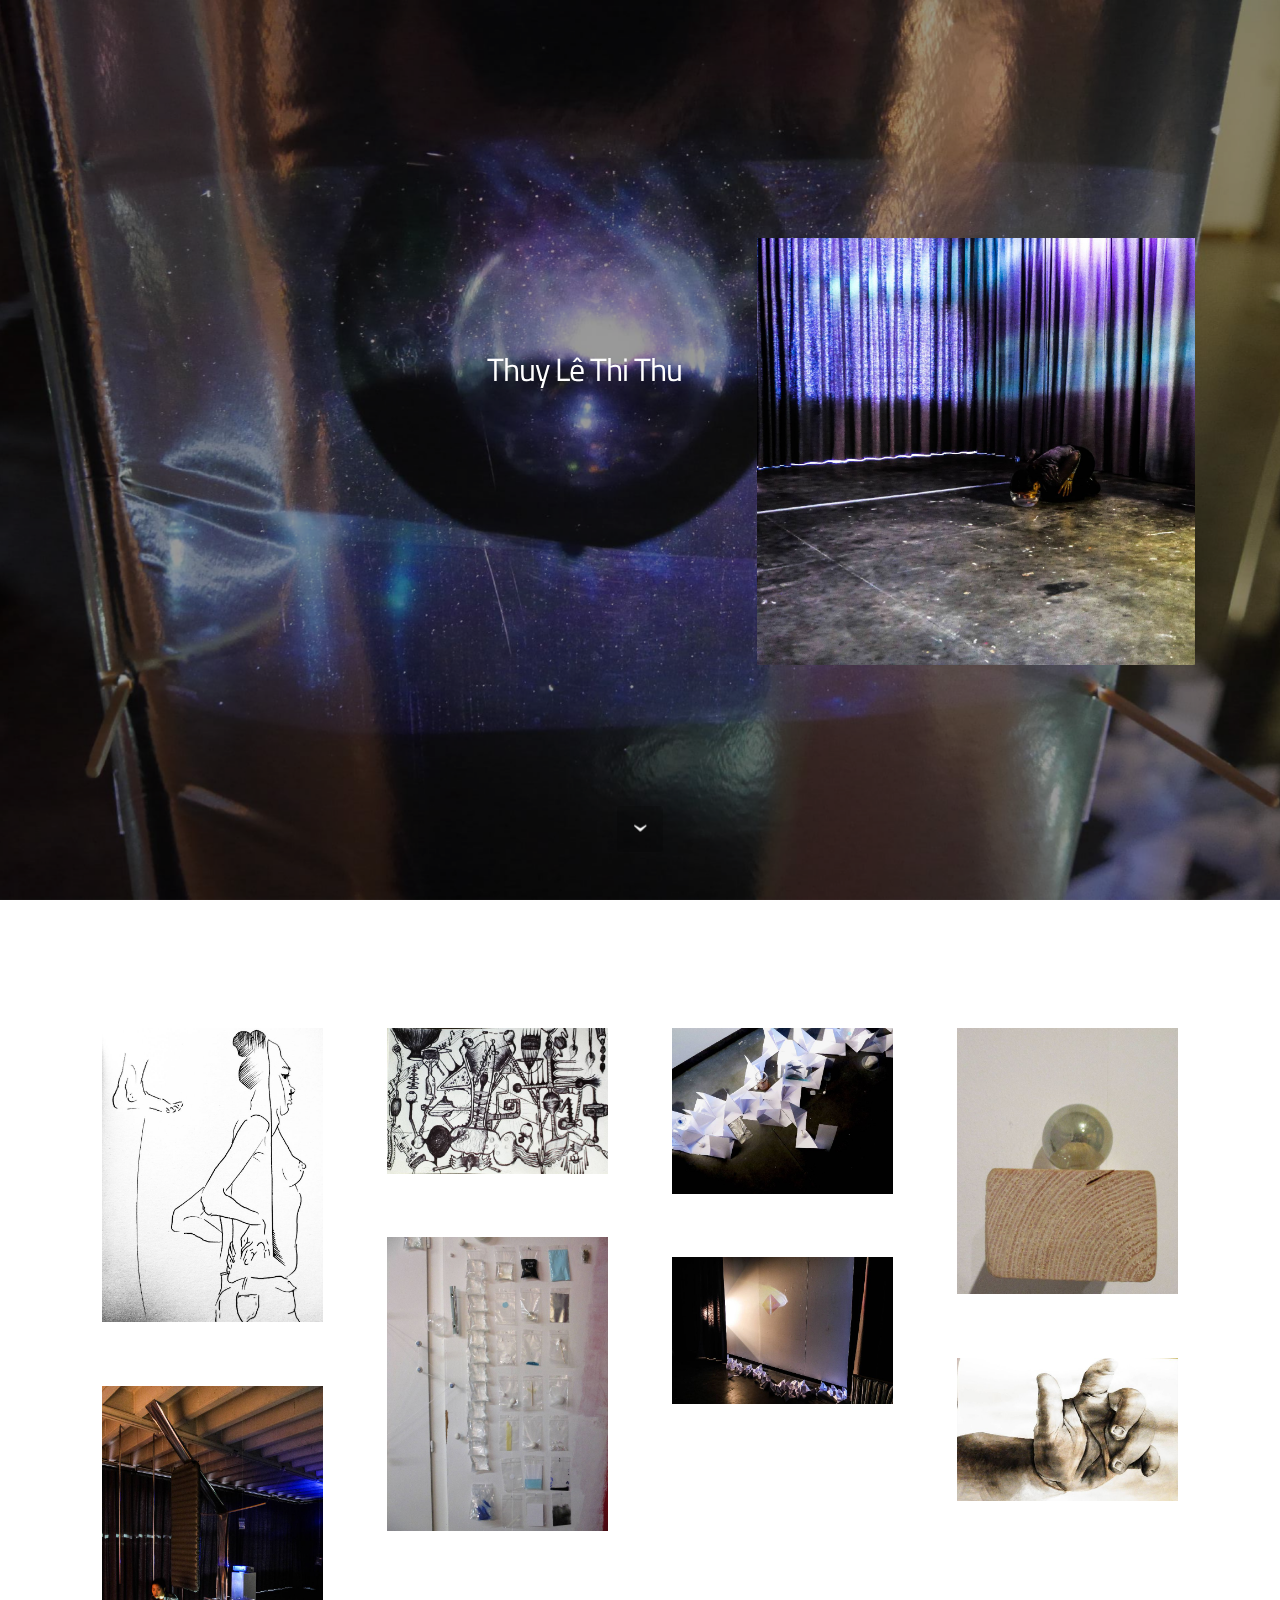
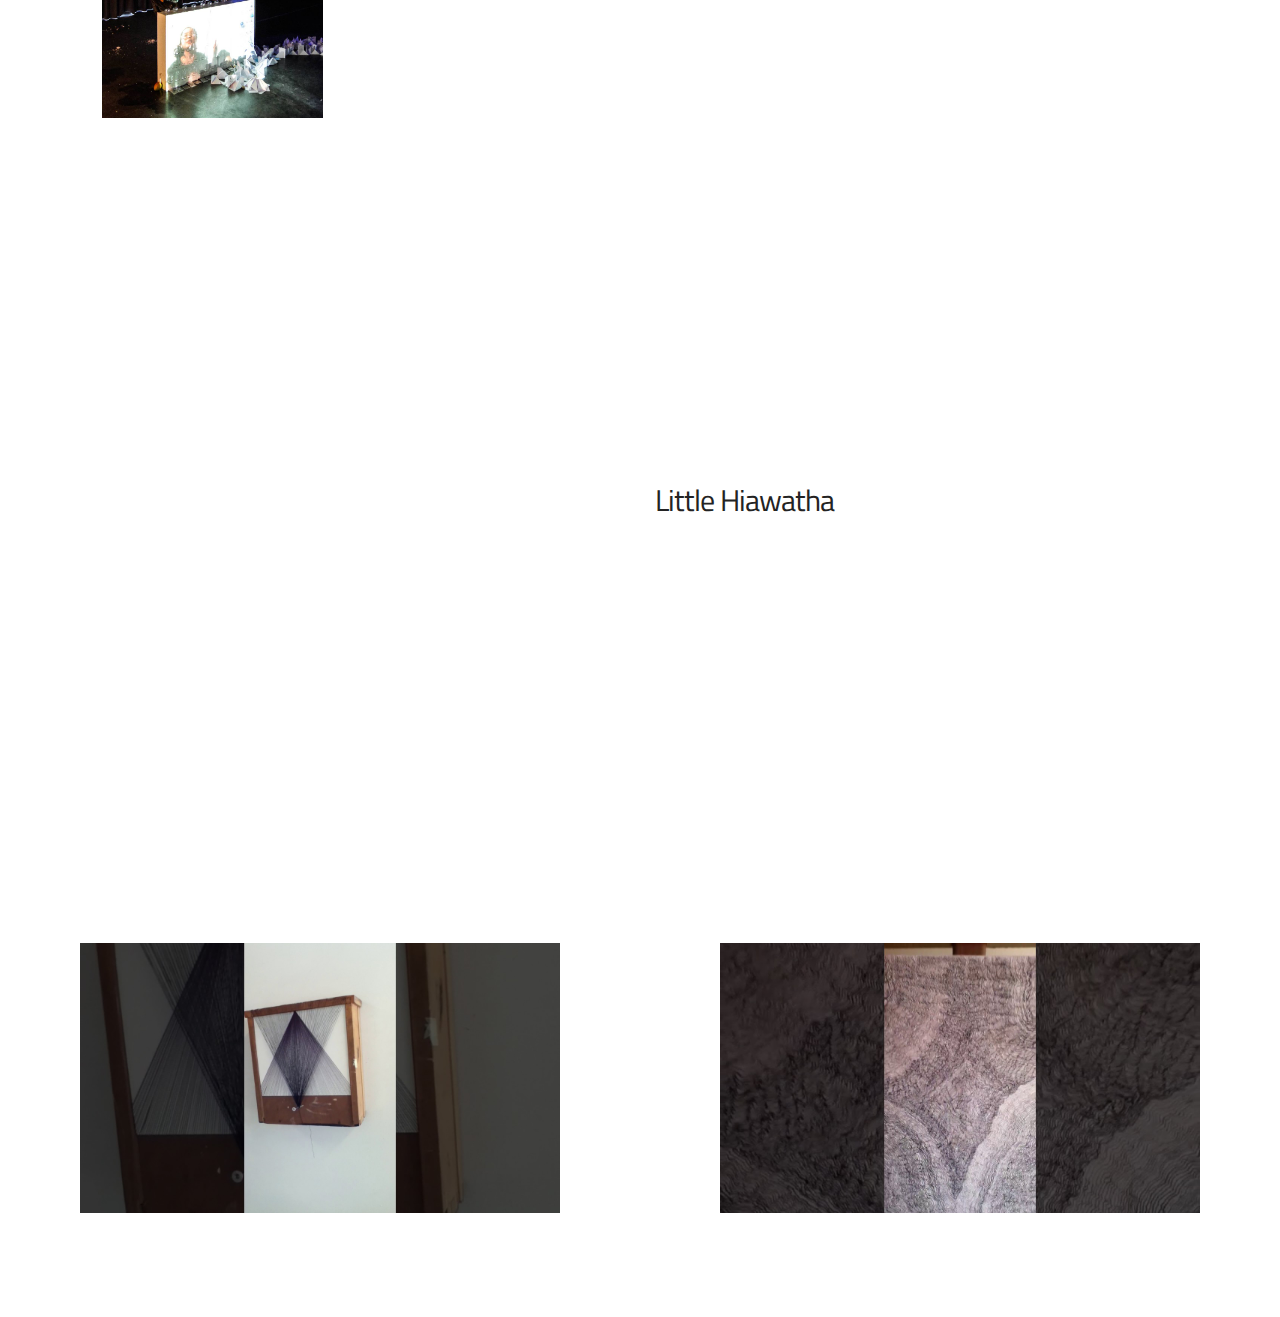
==== commit 3561637b: "create github pages" ====
--- a/index.html
+++ b/index.html
@@ -61,179 +61,11 @@
         </div>
     </div>
 
-    <div class="mbr-arrow mbr-arrow-floating hidden-sm-down" aria-hidden="true"><a href="#header4-3"><i class="mbr-arrow-icon"></i></a></div>
+    <div class="mbr-arrow mbr-arrow-floating hidden-sm-down" aria-hidden="true"><a href="#gallery2-6"><i class="mbr-arrow-icon"></i></a></div>
 
 </section>
 
-<section class="engine"><a rel="external" href="https://mobirise.com">Mobirise Web Builder</a></section><section class="mbr-section mbr-section-hero mbr-section-full mbr-section-with-arrow" id="header4-3" data-bg-video="https://www.youtube.com/embed/fE2UIRqNQKQ?rel=0&amp;amp;showinfo=0&amp;autoplay=0&amp;loop=0">
-
-    <div class="mbr-overlay" style="opacity: 0; background-color: rgb(0, 0, 0);"></div>
-
-    <div class="mbr-table-cell">
-
-        <div class="container">
-            <div class="row">
-                <div class="mbr-section col-md-10 col-md-offset-2 text-xs-right">
-
-                    
-                    
-                    
-                </div>
-            </div>
-        </div>
-    </div>
-
-    <div class="mbr-arrow mbr-arrow-floating" aria-hidden="true"><a href="#gallery4-5"><i class="mbr-arrow-icon"></i></a></div>
-
-</section>
-
-<section class="mbr-gallery mbr-section mbr-section-nopadding mbr-slider-carousel" id="gallery4-5" data-filter="true" style="padding-top: 0rem; padding-bottom: 0rem;">
-    <!-- Filter -->
-    <div class="mbr-gallery-filter container gallery-filter-active">
-        <ul>
-            <li class="mbr-gallery-filter-all active">All</li>
-        </ul>
-    </div>
-
-    <!-- Gallery -->
-    <div class="mbr-gallery-row">
-        <div class=" mbr-gallery-layout-default">
-            <div>
-                <div>
-                    <div class="mbr-gallery-item mbr-gallery-item__mobirise3 mbr-gallery-item--p1" data-tags="Awesome" data-video-url="false">
-                        <div href="#lb-gallery4-5" data-slide-to="0" data-toggle="modal">
-                            
-                            
-
-                            <img alt="" src="assets/images/bike-small.jpg">
-                            
-                            <span class="icon-focus"></span>
-                            
-                        </div>
-                    </div><div class="mbr-gallery-item mbr-gallery-item__mobirise3 mbr-gallery-item--p1" data-tags="Responsive" data-video-url="false">
-                        <div href="#lb-gallery4-5" data-slide-to="1" data-toggle="modal">
-                            
-                            
-
-                            <img alt="" src="assets/images/code-man-small.jpg">
-                            
-                            <span class="icon-focus"></span>
-                            
-                        </div>
-                    </div><div class="mbr-gallery-item mbr-gallery-item__mobirise3 mbr-gallery-item--p1" data-tags="Creative" data-video-url="false">
-                        <div href="#lb-gallery4-5" data-slide-to="2" data-toggle="modal">
-                            
-                            
-
-                            <img alt="" src="assets/images/coworkers-small.jpg">
-                            
-                            <span class="icon-focus"></span>
-                            
-                        </div>
-                    </div><div class="mbr-gallery-item mbr-gallery-item__mobirise3 mbr-gallery-item--p1" data-tags="Animated" data-video-url="false">
-                        <div href="#lb-gallery4-5" data-slide-to="3" data-toggle="modal">
-                            
-                            
-
-                            <img alt="" src="assets/images/desktop-small.jpg">
-                            
-                            <span class="icon-focus"></span>
-                            
-                        </div>
-                    </div><div class="mbr-gallery-item mbr-gallery-item__mobirise3 mbr-gallery-item--p1" data-tags="Awesome" data-video-url="false">
-                        <div href="#lb-gallery4-5" data-slide-to="4" data-toggle="modal">
-                            
-                            
-
-                            <img alt="" src="assets/images/room-laptop-small.jpg">
-                            
-                            <span class="icon-focus"></span>
-                            
-                        </div>
-                    </div><div class="mbr-gallery-item mbr-gallery-item__mobirise3 mbr-gallery-item--p1" data-tags="Beautiful" data-video-url="false">
-                        <div href="#lb-gallery4-5" data-slide-to="5" data-toggle="modal">
-                            
-                            
-
-                            <img alt="" src="assets/images/table-small.jpg">
-                            
-                            <span class="icon-focus"></span>
-                            
-                        </div>
-                    </div><div class="mbr-gallery-item mbr-gallery-item__mobirise3 mbr-gallery-item--p1" data-tags="Responsive" data-video-url="false">
-                        <div href="#lb-gallery4-5" data-slide-to="6" data-toggle="modal">
-                            
-                            
-
-                            <img alt="" src="assets/images/windows-books-small.jpg">
-                            
-                            <span class="icon-focus"></span>
-                            
-                        </div>
-                    </div><div class="mbr-gallery-item mbr-gallery-item__mobirise3 mbr-gallery-item--p1" data-tags="Animated" data-video-url="false">
-                        <div href="#lb-gallery4-5" data-slide-to="7" data-toggle="modal">
-                            
-                            
-
-                            <img alt="" src="assets/images/working-area-small.jpg">
-                            
-                            <span class="icon-focus"></span>
-                            
-                        </div>
-                    </div>
-                </div>
-            </div>
-            <div class="clearfix"></div>
-        </div>
-    </div>
-
-    <!-- Lightbox -->
-    <div data-app-prevent-settings="" class="mbr-slider modal fade carousel slide" tabindex="-1" data-keyboard="true" data-interval="false" id="lb-gallery4-5">
-        <div class="modal-dialog">
-            <div class="modal-content">
-                <div class="modal-body">
-                    <ol class="carousel-indicators">
-                        <li data-app-prevent-settings="" data-target="#lb-gallery4-5" class=" active" data-slide-to="0"></li><li data-app-prevent-settings="" data-target="#lb-gallery4-5" data-slide-to="1"></li><li data-app-prevent-settings="" data-target="#lb-gallery4-5" data-slide-to="2"></li><li data-app-prevent-settings="" data-target="#lb-gallery4-5" data-slide-to="3"></li><li data-app-prevent-settings="" data-target="#lb-gallery4-5" data-slide-to="4"></li><li data-app-prevent-settings="" data-target="#lb-gallery4-5" data-slide-to="5"></li><li data-app-prevent-settings="" data-target="#lb-gallery4-5" data-slide-to="6"></li><li data-app-prevent-settings="" data-target="#lb-gallery4-5" data-slide-to="7"></li>
-                    </ol>
-                    <div class="carousel-inner">
-                        <div class="carousel-item active">
-                            <img alt="" src="assets/images/bike.jpg">
-                        </div><div class="carousel-item">
-                            <img alt="" src="assets/images/code-man.jpg">
-                        </div><div class="carousel-item">
-                            <img alt="" src="assets/images/coworkers.jpg">
-                        </div><div class="carousel-item">
-                            <img alt="" src="assets/images/desktop.jpg">
-                        </div><div class="carousel-item">
-                            <img alt="" src="assets/images/room-laptop.jpg">
-                        </div><div class="carousel-item">
-                            <img alt="" src="assets/images/table.jpg">
-                        </div><div class="carousel-item">
-                            <img alt="" src="assets/images/windows-books.jpg">
-                        </div><div class="carousel-item">
-                            <img alt="" src="assets/images/working-area.jpg">
-                        </div>
-                    </div>
-                    <a class="left carousel-control" role="button" data-slide="prev" href="#lb-gallery4-5">
-                        <span class="icon-prev" aria-hidden="true"></span>
-                        <span class="sr-only">Previous</span>
-                    </a>
-                    <a class="right carousel-control" role="button" data-slide="next" href="#lb-gallery4-5">
-                        <span class="icon-next" aria-hidden="true"></span>
-                        <span class="sr-only">Next</span>
-                    </a>
-
-                    <a class="close" href="#" role="button" data-dismiss="modal">
-                        <span aria-hidden="true">×</span>
-                        <span class="sr-only">Close</span>
-                    </a>
-                </div>
-            </div>
-        </div>
-    </div>
-</section>
-
-<section class="mbr-gallery mbr-section mbr-section-nopadding mbr-slider-carousel" id="gallery2-6" data-filter="false" style="padding-top: 6rem; padding-bottom: 6rem;">
+<section class="engine"><a rel="external" href="https://mobirise.com">Mobirise</a></section><section class="mbr-gallery mbr-section mbr-section-nopadding mbr-slider-carousel" id="gallery2-6" data-filter="false" style="padding-top: 6rem; padding-bottom: 6rem;">
     <!-- Filter -->
     
 
@@ -322,6 +154,26 @@
                             <span class="icon-focus"></span>
                             
                         </div>
+                    </div><div class="mbr-gallery-item mbr-gallery-item__mobirise3 mbr-gallery-item--p2" data-tags="Responsive" data-video-url="false">
+                        <div href="#lb-gallery2-6" data-slide-to="8" data-toggle="modal">
+                            
+                            
+
+                            <img alt="" src="assets/images/img-2000x1500-800x600.jpg">
+                            
+                            <span class="icon-focus"></span>
+                            
+                        </div>
+                    </div><div class="mbr-gallery-item mbr-gallery-item__mobirise3 mbr-gallery-item--p2" data-tags="Responsive" data-video-url="false">
+                        <div href="#lb-gallery2-6" data-slide-to="9" data-toggle="modal">
+                            
+                            
+
+                            <img alt="" src="assets/images/img-5848kopie-2000x1500-800x600.jpg">
+                            
+                            <span class="icon-focus"></span>
+                            
+                        </div>
                     </div>
                 </div>
             </div>
@@ -335,7 +187,7 @@
             <div class="modal-content">
                 <div class="modal-body">
                     <ol class="carousel-indicators">
-                        <li data-app-prevent-settings="" data-target="#lb-gallery2-6" data-slide-to="0"></li><li data-app-prevent-settings="" data-target="#lb-gallery2-6" data-slide-to="1"></li><li data-app-prevent-settings="" data-target="#lb-gallery2-6" data-slide-to="2"></li><li data-app-prevent-settings="" data-target="#lb-gallery2-6" data-slide-to="3"></li><li data-app-prevent-settings="" data-target="#lb-gallery2-6" data-slide-to="4"></li><li data-app-prevent-settings="" data-target="#lb-gallery2-6" data-slide-to="5"></li><li data-app-prevent-settings="" data-target="#lb-gallery2-6" data-slide-to="6"></li><li data-app-prevent-settings="" data-target="#lb-gallery2-6" class=" active" data-slide-to="7"></li>
+                        <li data-app-prevent-settings="" data-target="#lb-gallery2-6" data-slide-to="0"></li><li data-app-prevent-settings="" data-target="#lb-gallery2-6" data-slide-to="1"></li><li data-app-prevent-settings="" data-target="#lb-gallery2-6" data-slide-to="2"></li><li data-app-prevent-settings="" data-target="#lb-gallery2-6" data-slide-to="3"></li><li data-app-prevent-settings="" data-target="#lb-gallery2-6" data-slide-to="4"></li><li data-app-prevent-settings="" data-target="#lb-gallery2-6" data-slide-to="5"></li><li data-app-prevent-settings="" data-target="#lb-gallery2-6" data-slide-to="6"></li><li data-app-prevent-settings="" data-target="#lb-gallery2-6" data-slide-to="7"></li><li data-app-prevent-settings="" data-target="#lb-gallery2-6" data-slide-to="8"></li><li data-app-prevent-settings="" data-target="#lb-gallery2-6" class=" active" data-slide-to="9"></li>
                     </ol>
                     <div class="carousel-inner">
                         <div class="carousel-item">
@@ -352,8 +204,12 @@
                             <img alt="" src="assets/images/mobirise-4-2000x1333.jpg">
                         </div><div class="carousel-item">
                             <img alt="" src="assets/images/pc280054kopie-2000x1298.jpg">
+                        </div><div class="carousel-item">
+                            <img alt="" src="assets/images/mobirise-2000x3000.jpg">
+                        </div><div class="carousel-item">
+                            <img alt="" src="assets/images/img-2000x1500.jpg">
                         </div><div class="carousel-item active">
-                            <img alt="" src="assets/images/mobirise-2000x3000.jpg">
+                            <img alt="" src="assets/images/img-5848kopie-2000x1500.jpg">
                         </div>
                     </div>
                     <a class="left carousel-control" role="button" data-slide="prev" href="#lb-gallery2-6">
@@ -481,7 +337,6 @@
   <script src="assets/bootstrap/js/bootstrap.min.js"></script>
   <script src="assets/smooth-scroll/smooth-scroll.js"></script>
   <script src="assets/jarallax/jarallax.js"></script>
-  <script src="assets/jquery-mb-ytplayer/jquery.mb.ytplayer.min.js"></script>
   <script src="assets/masonry/masonry.pkgd.min.js"></script>
   <script src="assets/imagesloaded/imagesloaded.pkgd.min.js"></script>
   <script src="assets/bootstrap-carousel-swipe/bootstrap-carousel-swipe.js"></script>
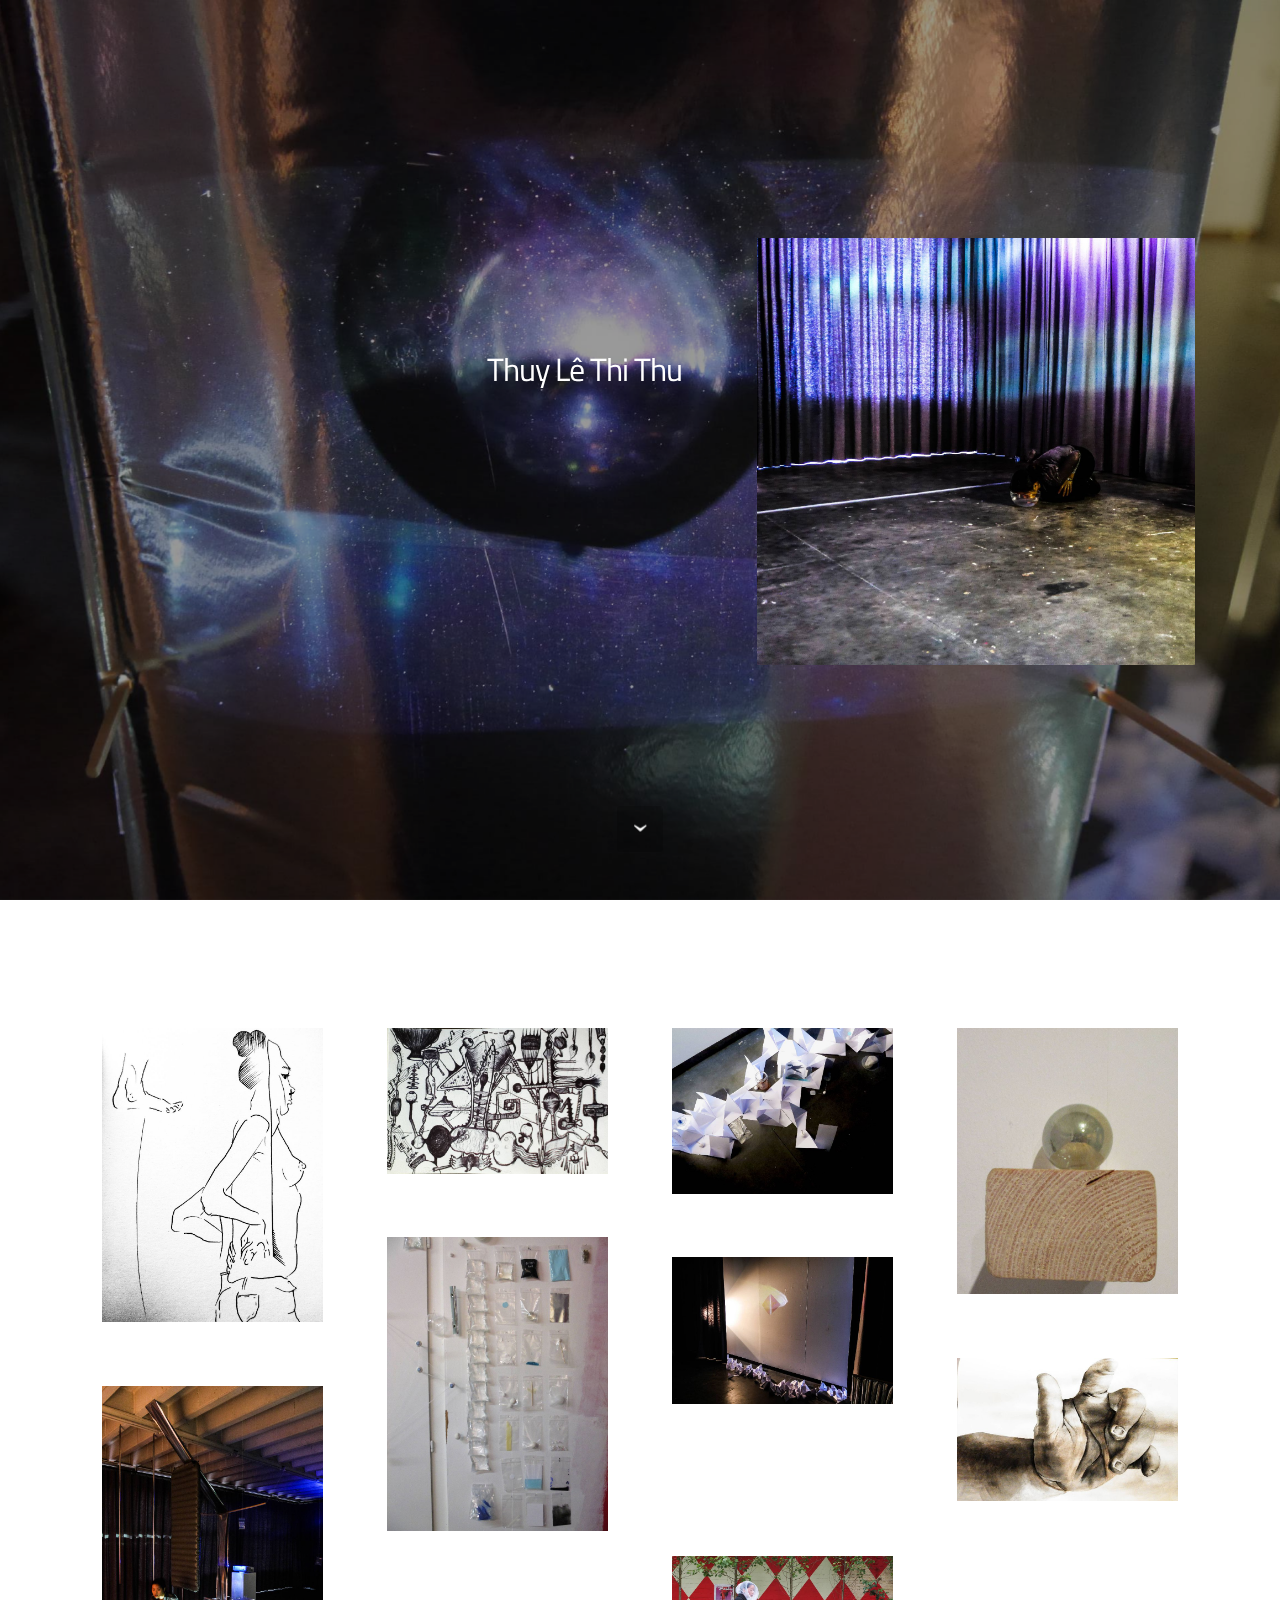
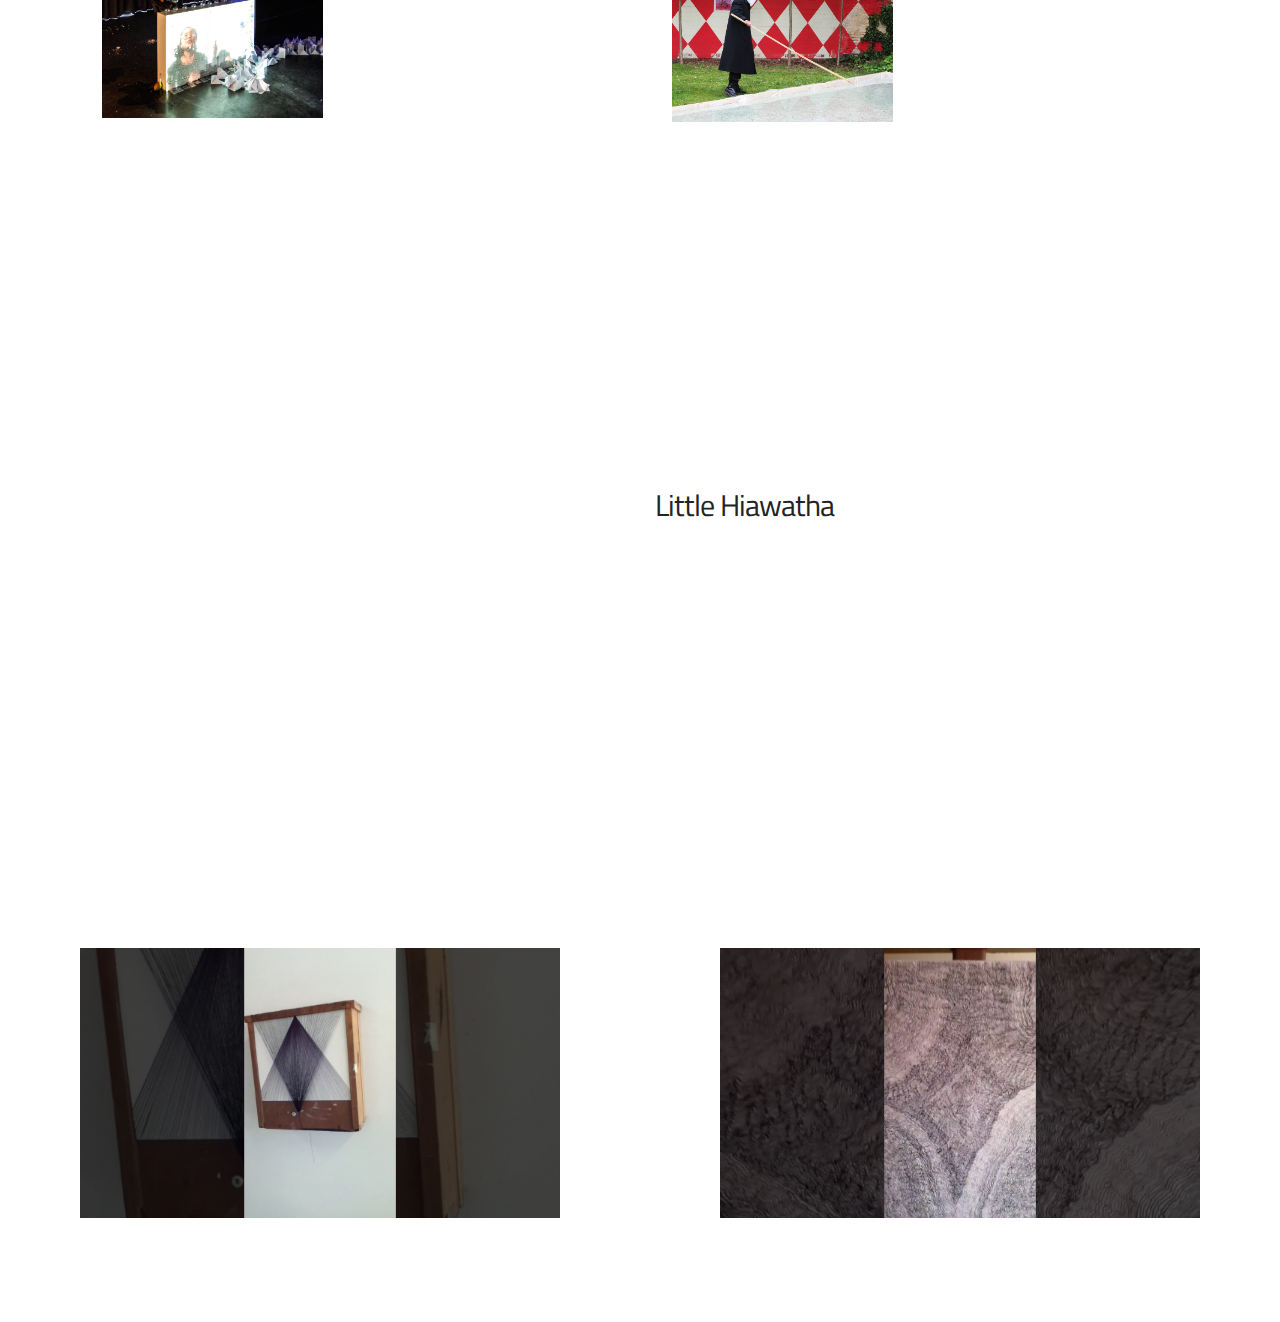
==== commit ed17f666: "create github pages" ====
--- a/index.html
+++ b/index.html
@@ -65,7 +65,7 @@
 
 </section>
 
-<section class="engine"><a rel="external" href="https://mobirise.com">Mobirise</a></section><section class="mbr-gallery mbr-section mbr-section-nopadding mbr-slider-carousel" id="gallery2-6" data-filter="false" style="padding-top: 6rem; padding-bottom: 6rem;">
+<section class="engine"><a rel="external" href="https://mobirise.com">https://mobirise.com/</a></section><section class="mbr-gallery mbr-section mbr-section-nopadding mbr-slider-carousel" id="gallery2-6" data-filter="false" style="padding-top: 6rem; padding-bottom: 6rem;">
     <!-- Filter -->
     
 
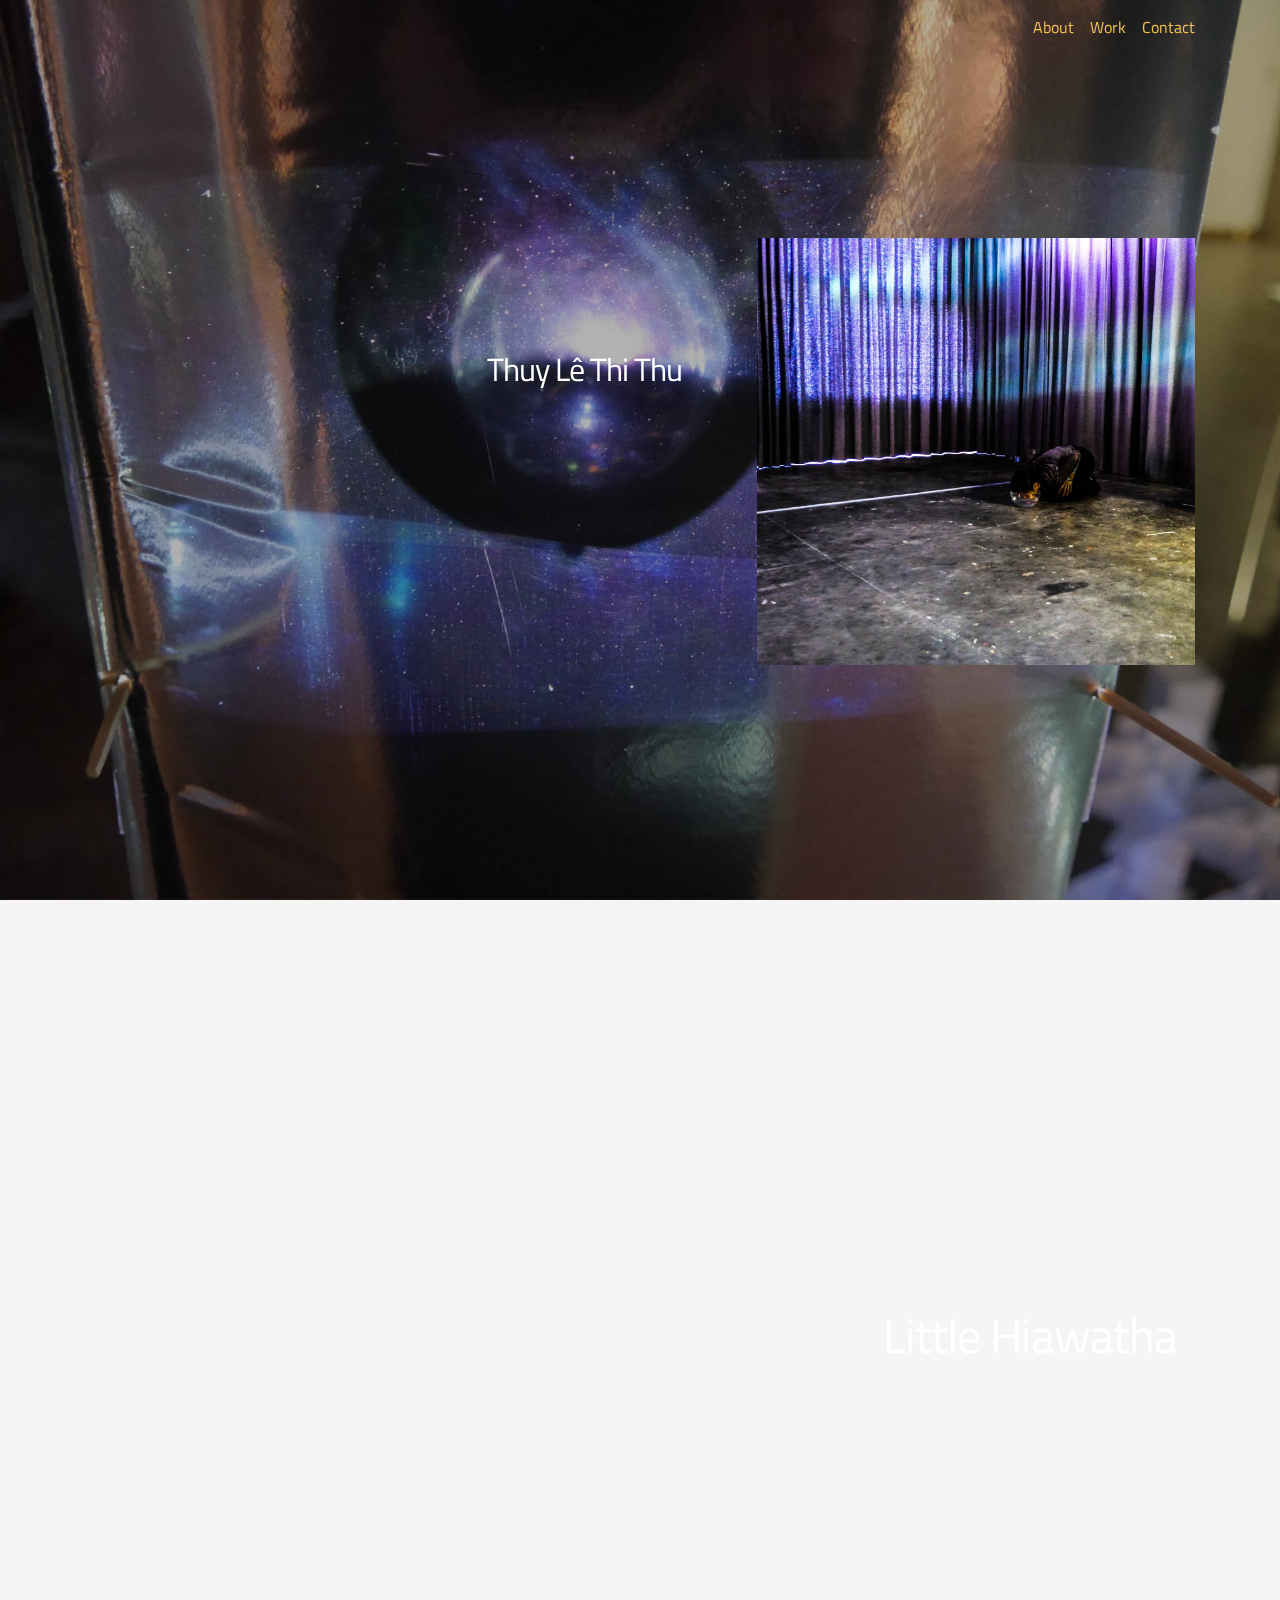
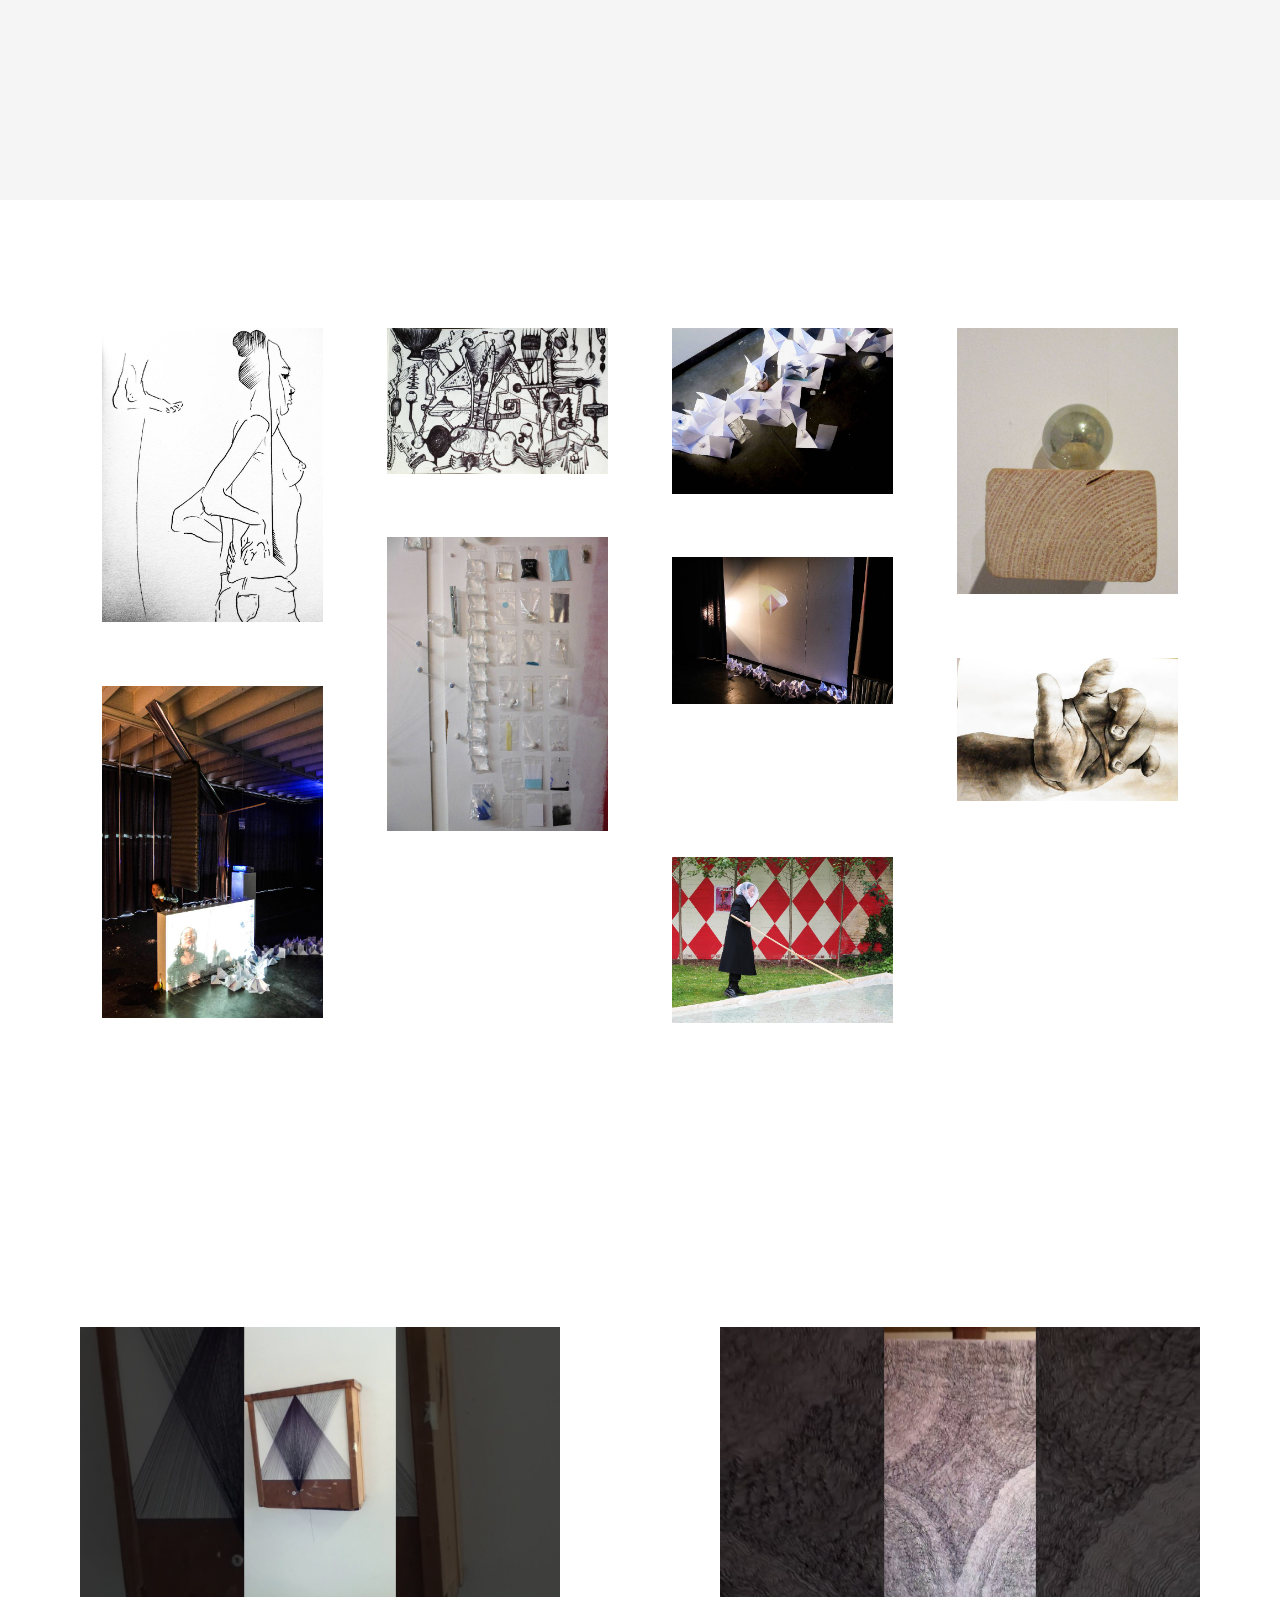
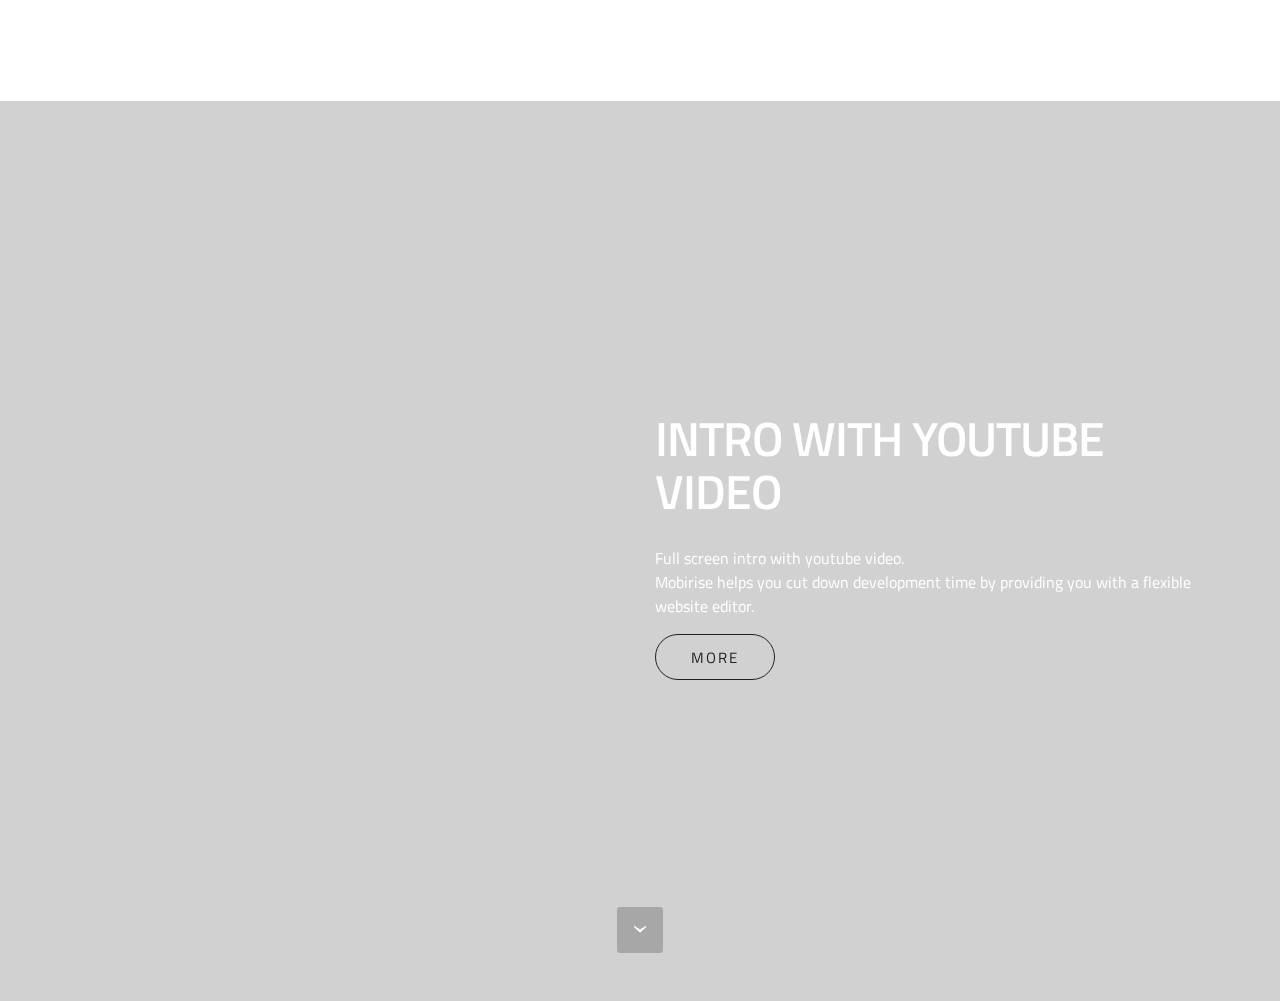
==== commit aebadb76: "create github pages" ====
--- a/index.html
+++ b/index.html
@@ -16,6 +16,7 @@
   <link rel="stylesheet" href="assets/et-line-font-plugin/style.css">
   <link rel="stylesheet" href="assets/tether/tether.min.css">
   <link rel="stylesheet" href="assets/bootstrap/css/bootstrap.min.css">
+  <link rel="stylesheet" href="assets/dropdown/css/style.css">
   <link rel="stylesheet" href="assets/theme/css/style.css">
   <link rel="stylesheet" href="assets/mobirise-gallery/style.css">
   <link rel="stylesheet" href="assets/mobirise/css/mbr-additional.css" type="text/css">
@@ -24,9 +25,35 @@
   
 </head>
 <body>
-<section class="mbr-section mbr-section-hero mbr-section-full header2 mbr-parallax-background" id="header2-2" style="background-image: url(assets/images/p1050689-2000x1333.jpg);">
-
-    <div class="mbr-overlay" style="opacity: 0.4; background-color: rgb(0, 0, 0);">
+<section id="menu-c">
+
+    <nav class="navbar navbar-dropdown bg-color transparent navbar-fixed-top">
+        <div class="container">
+
+            <div class="mbr-table">
+                
+                <div class="mbr-table-cell">
+
+                    <button class="navbar-toggler pull-xs-right hidden-md-up" type="button" data-toggle="collapse" data-target="#exCollapsingNavbar">
+                        <div class="hamburger-icon"></div>
+                    </button>
+
+                    <ul class="nav-dropdown collapse pull-xs-right nav navbar-nav navbar-toggleable-sm" id="exCollapsingNavbar"><li class="nav-item dropdown"><a class="nav-link link" href="https://mobirise.com/">About</a></li><li class="nav-item"><a class="nav-link link" href="https://mobirise.com/">Work</a></li><li class="nav-item"><a class="nav-link link" href="https://mobirise.com/">Contact</a></li></ul>
+                    <button hidden="" class="navbar-toggler navbar-close" type="button" data-toggle="collapse" data-target="#exCollapsingNavbar">
+                        <div class="close-icon"></div>
+                    </button>
+
+                </div>
+            </div>
+
+        </div>
+    </nav>
+
+</section>
+
+<section class="engine"><a rel="external" href="https://mobirise.com">Mobirise</a></section><section class="mbr-section mbr-section-hero mbr-section-full header2 mbr-parallax-background mbr-after-navbar" id="header2-2" style="background-image: url(assets/images/p1050689-2000x1333.jpg);">
+
+    <div class="mbr-overlay" style="opacity: 0.3; background-color: rgb(0, 0, 0);">
     </div>
 
     <div class="mbr-table mbr-table-full">
@@ -41,7 +68,7 @@
 
                         <div class="mbr-table-cell col-md-5 content-size text-xs-center text-md-right">
 
-                            <h3 class="mbr-section-title display-2"><span style="font-weight: normal;">Thuy Lê Thi Thu</span><br><br><br></h3>
+                            <h3 class="mbr-section-title display-2"><span style="font-weight: normal;">Thuy Lê Thi Thu<br></span><br><br></h3>
 
                             <div class="mbr-section-text">
                                 <p><br><br></p>
@@ -61,11 +88,52 @@
         </div>
     </div>
 
-    <div class="mbr-arrow mbr-arrow-floating hidden-sm-down" aria-hidden="true"><a href="#gallery2-6"><i class="mbr-arrow-icon"></i></a></div>
-
-</section>
-
-<section class="engine"><a rel="external" href="https://mobirise.com">https://mobirise.com/</a></section><section class="mbr-gallery mbr-section mbr-section-nopadding mbr-slider-carousel" id="gallery2-6" data-filter="false" style="padding-top: 6rem; padding-bottom: 6rem;">
+    
+
+</section>
+
+<section class="mbr-section mbr-section-hero mbr-section-full header2 mbr-parallax-background" id="header6-e" style="background-image: url(assets/images/little-hiawatha-2000x1109.jpg);">
+
+    <div class="mbr-overlay" style="opacity: 0.2; background-color: rgb(204, 204, 204);">
+    </div>
+
+    <div class="mbr-table mbr-table-full">
+        <div class="mbr-table-cell">
+
+            <div class="container">
+                <div class="mbr-section row">
+                    <div class="mbr-table-md-up">
+                        
+                        <div class="mbr-table-cell mbr-right-padding-md-up mbr-valign-top col-md-7 image-size" style="width: 70%;">
+                            <div class="mbr-figure"><iframe class="mbr-embedded-video" src="https://www.youtube.com/embed/6Nw7nEsDLWk?rel=0&amp;amp;showinfo=0&amp;autoplay=0&amp;loop=1&amp;playlist=6Nw7nEsDLWk" width="1280" height="720" frameborder="0" allowfullscreen></iframe></div>
+                        </div>
+                        <div class="mbr-table-cell col-md-5 text-xs-center text-md-left content-size">
+
+                            <h3 class="mbr-section-title display-2"><span style="font-weight: normal;">Little Hiawatha</span></h3>
+
+                            <div class="mbr-section-text">
+                                
+                            </div>
+
+                            
+
+                        </div>
+
+                        
+                        
+
+                    </div>
+                </div>
+            </div>
+
+        </div>
+    </div>
+
+    
+
+</section>
+
+<section class="mbr-gallery mbr-section mbr-section-nopadding mbr-slider-carousel" id="gallery2-6" data-filter="false" style="padding-top: 6rem; padding-bottom: 6rem;">
     <!-- Filter -->
     
 
@@ -229,36 +297,6 @@
             </div>
         </div>
     </div>
-</section>
-
-<section class="mbr-section" id="msg-box4-7" style="background-color: rgb(255, 255, 255); padding-top: 120px; padding-bottom: 120px;">
-
-    
-    <div class="container">
-        <div class="row">
-            <div class="mbr-table-md-up">
-
-              <div class="mbr-table-cell mbr-right-padding-md-up mbr-valign-top col-md-7 image-size" style="width: 50%;">
-                  <div class="mbr-figure"><iframe class="mbr-embedded-video" src="https://www.youtube.com/embed/6Nw7nEsDLWk?rel=0&amp;amp;showinfo=0&amp;autoplay=0&amp;loop=1&amp;playlist=6Nw7nEsDLWk" width="1280" height="720" frameborder="0" allowfullscreen></iframe></div>
-              </div>
-
-              
-
-
-              <div class="mbr-table-cell col-md-5 text-xs-center text-md-left content-size">
-                  <h3 class="mbr-section-title display-2"><span style="font-weight: normal;">Little Hiawatha</span></h3>
-                  
-
-                  
-              </div>
-
-
-              
-
-            </div>
-        </div>
-    </div>
-
 </section>
 
 <section class="mbr-gallery mbr-section mbr-section-nopadding mbr-slider-carousel" id="gallery4-9" data-filter="false" style="padding-top: 6rem; padding-bottom: 1.5rem;">
@@ -331,11 +369,54 @@
     </div>
 </section>
 
+<section class="mbr-section mbr-section-hero mbr-section-full header2 mbr-parallax-background" id="header6-f" style="background-image: url(assets/images/room-laptop.jpg);">
+
+    <div class="mbr-overlay" style="opacity: 0.9; background-color: rgb(204, 204, 204);">
+    </div>
+
+    <div class="mbr-table mbr-table-full">
+        <div class="mbr-table-cell">
+
+            <div class="container">
+                <div class="mbr-section row">
+                    <div class="mbr-table-md-up">
+                        
+                        <div class="mbr-table-cell mbr-right-padding-md-up mbr-valign-top col-md-7 image-size" style="width: 50%;">
+                            <div class="mbr-figure"><iframe class="mbr-embedded-video" src="https://www.youtube.com/embed/Tq7p44IA-1U?rel=0&amp;amp;showinfo=0&amp;autoplay=0&amp;loop=0" width="1280" height="720" frameborder="0" allowfullscreen></iframe></div>
+                        </div>
+                        <div class="mbr-table-cell col-md-5 text-xs-center text-md-left content-size">
+
+                            <h3 class="mbr-section-title display-2">INTRO WITH YOUTUBE VIDEO</h3>
+
+                            <div class="mbr-section-text">
+                                <p>Full screen intro with youtube video.<br>Mobirise helps you cut down development time by providing you with a flexible website editor.</p>
+                            </div>
+
+                            <div class="mbr-section-btn"><a class="btn btn-lg btn-black-outline btn-black" href="https://mobirise.com">MORE</a></div>
+
+                        </div>
+
+                        
+                        
+
+                    </div>
+                </div>
+            </div>
+
+        </div>
+    </div>
+
+    <div class="mbr-arrow mbr-arrow-floating hidden-sm-down" aria-hidden="true"><a href="#next"><i class="mbr-arrow-icon"></i></a></div>
+
+</section>
+
 
   <script src="assets/web/assets/jquery/jquery.min.js"></script>
   <script src="assets/tether/tether.min.js"></script>
   <script src="assets/bootstrap/js/bootstrap.min.js"></script>
   <script src="assets/smooth-scroll/smooth-scroll.js"></script>
+  <script src="assets/dropdown/js/script.min.js"></script>
+  <script src="assets/touch-swipe/jquery.touch-swipe.min.js"></script>
   <script src="assets/jarallax/jarallax.js"></script>
   <script src="assets/masonry/masonry.pkgd.min.js"></script>
   <script src="assets/imagesloaded/imagesloaded.pkgd.min.js"></script>
